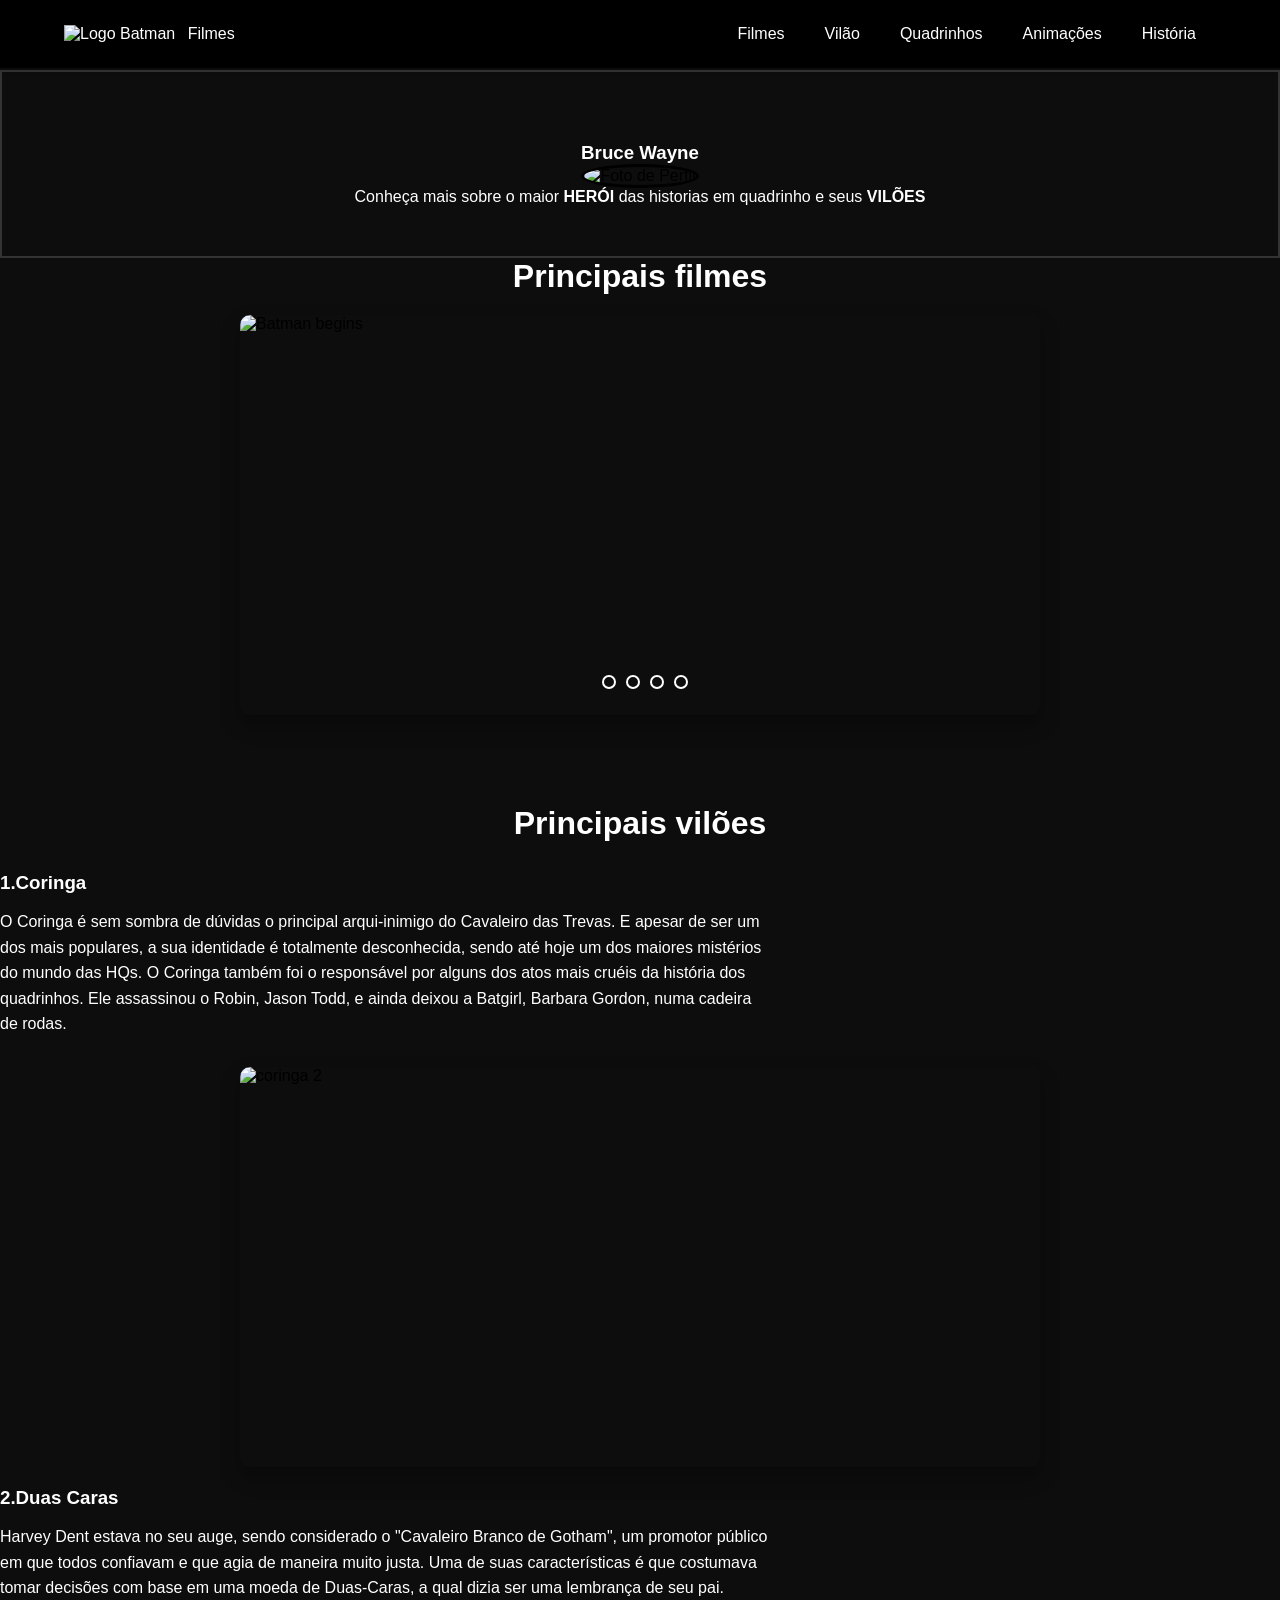
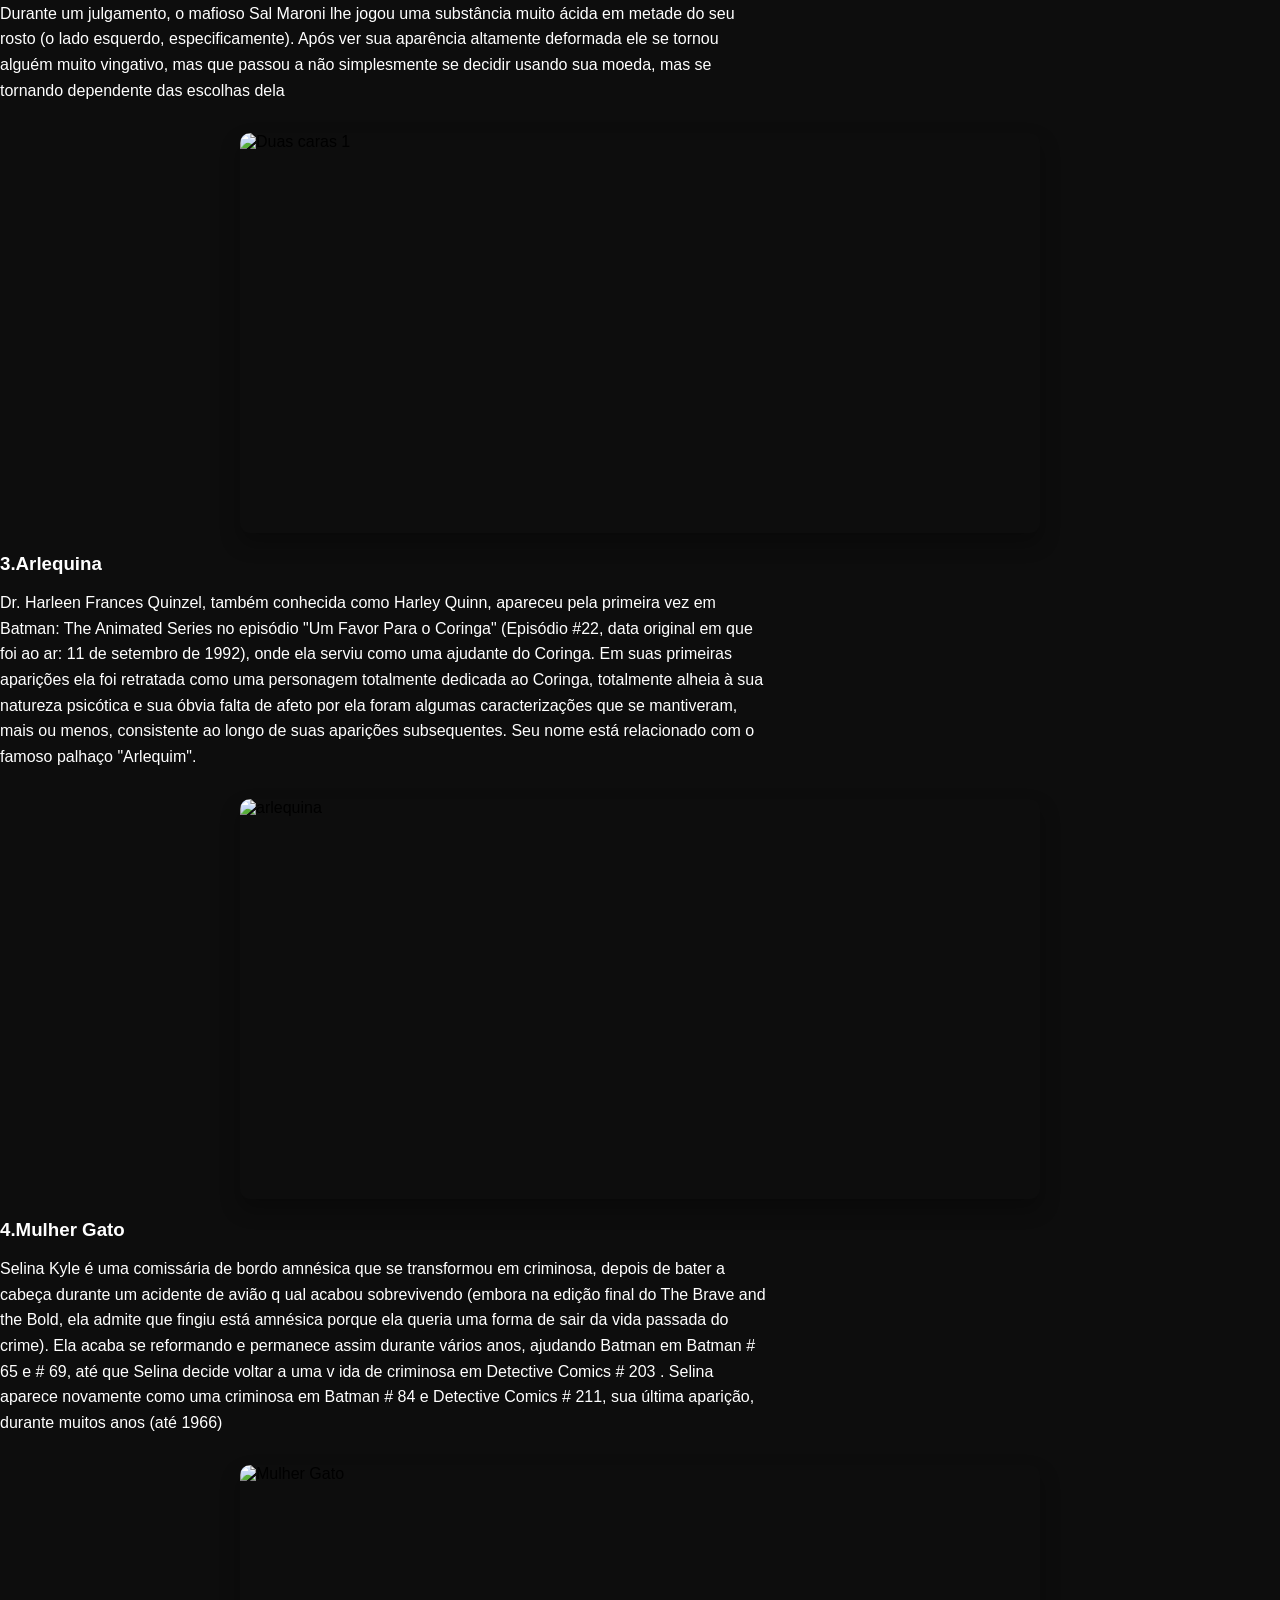
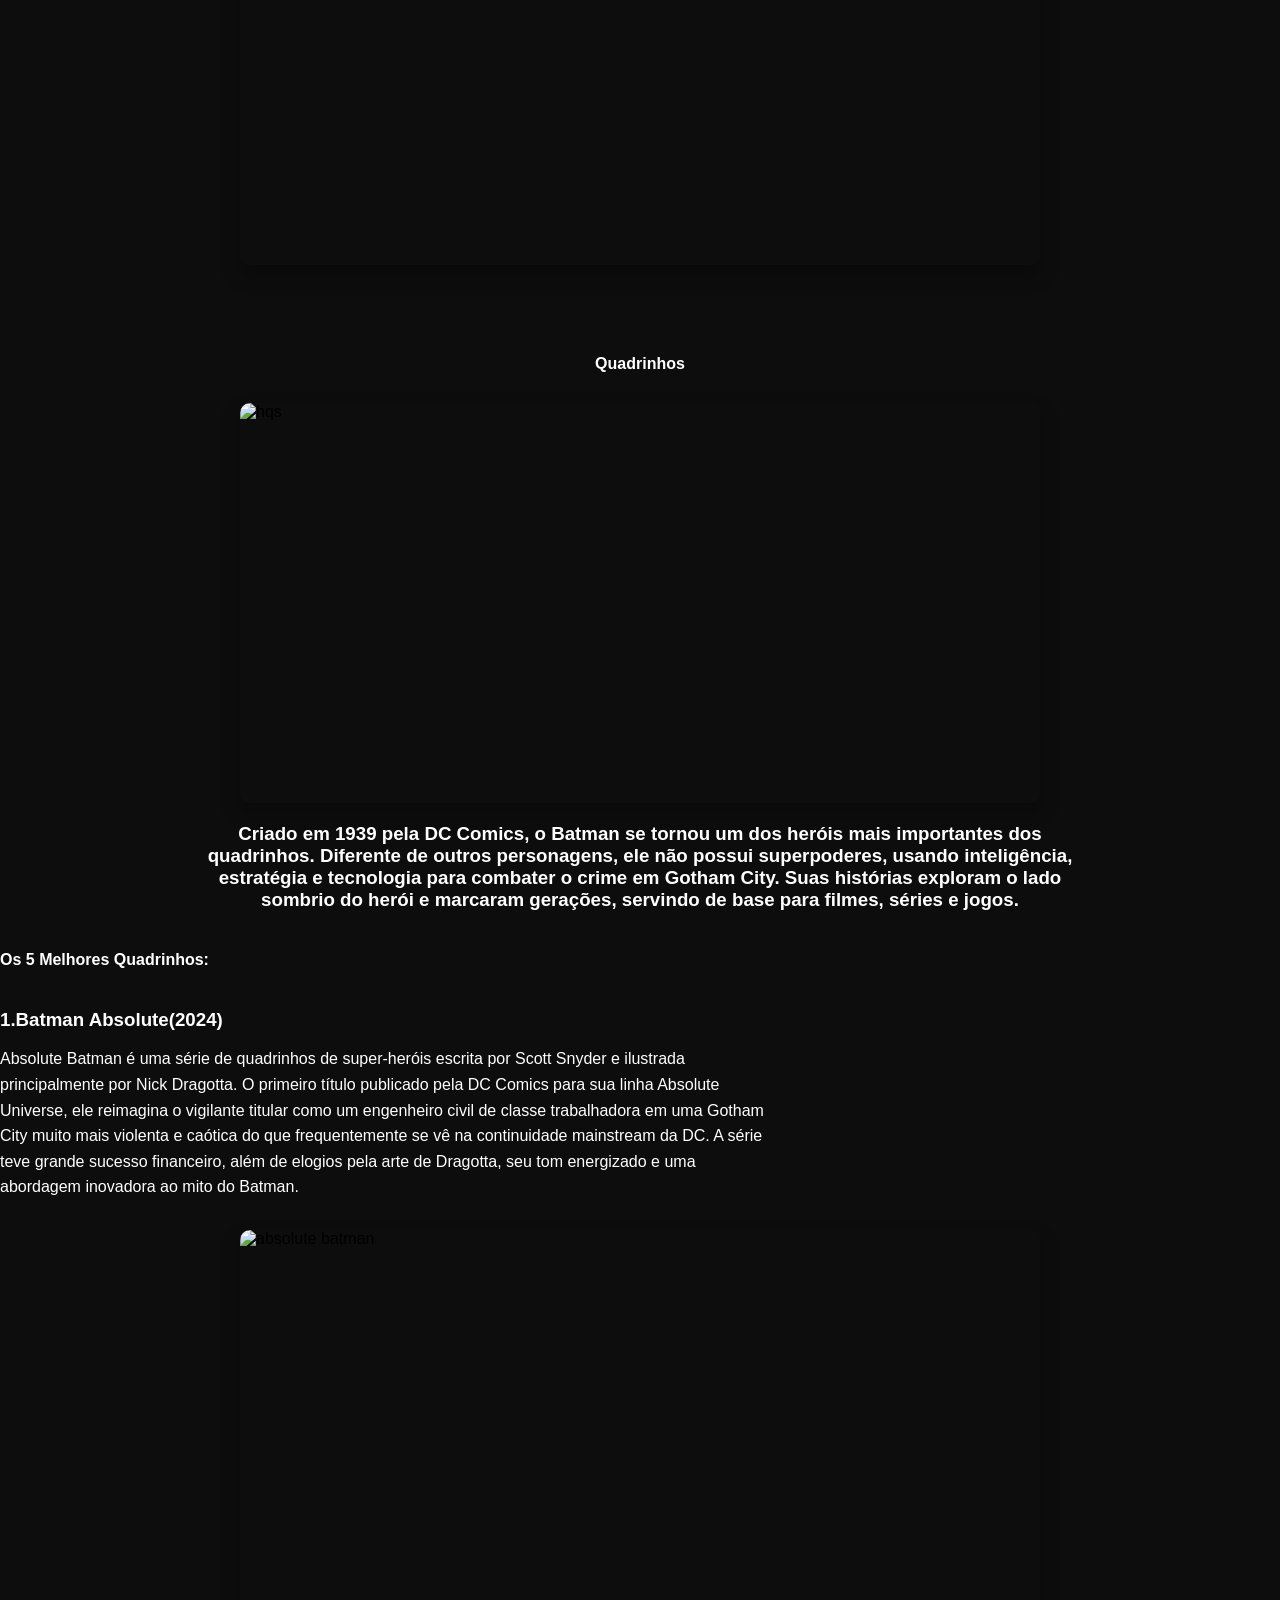
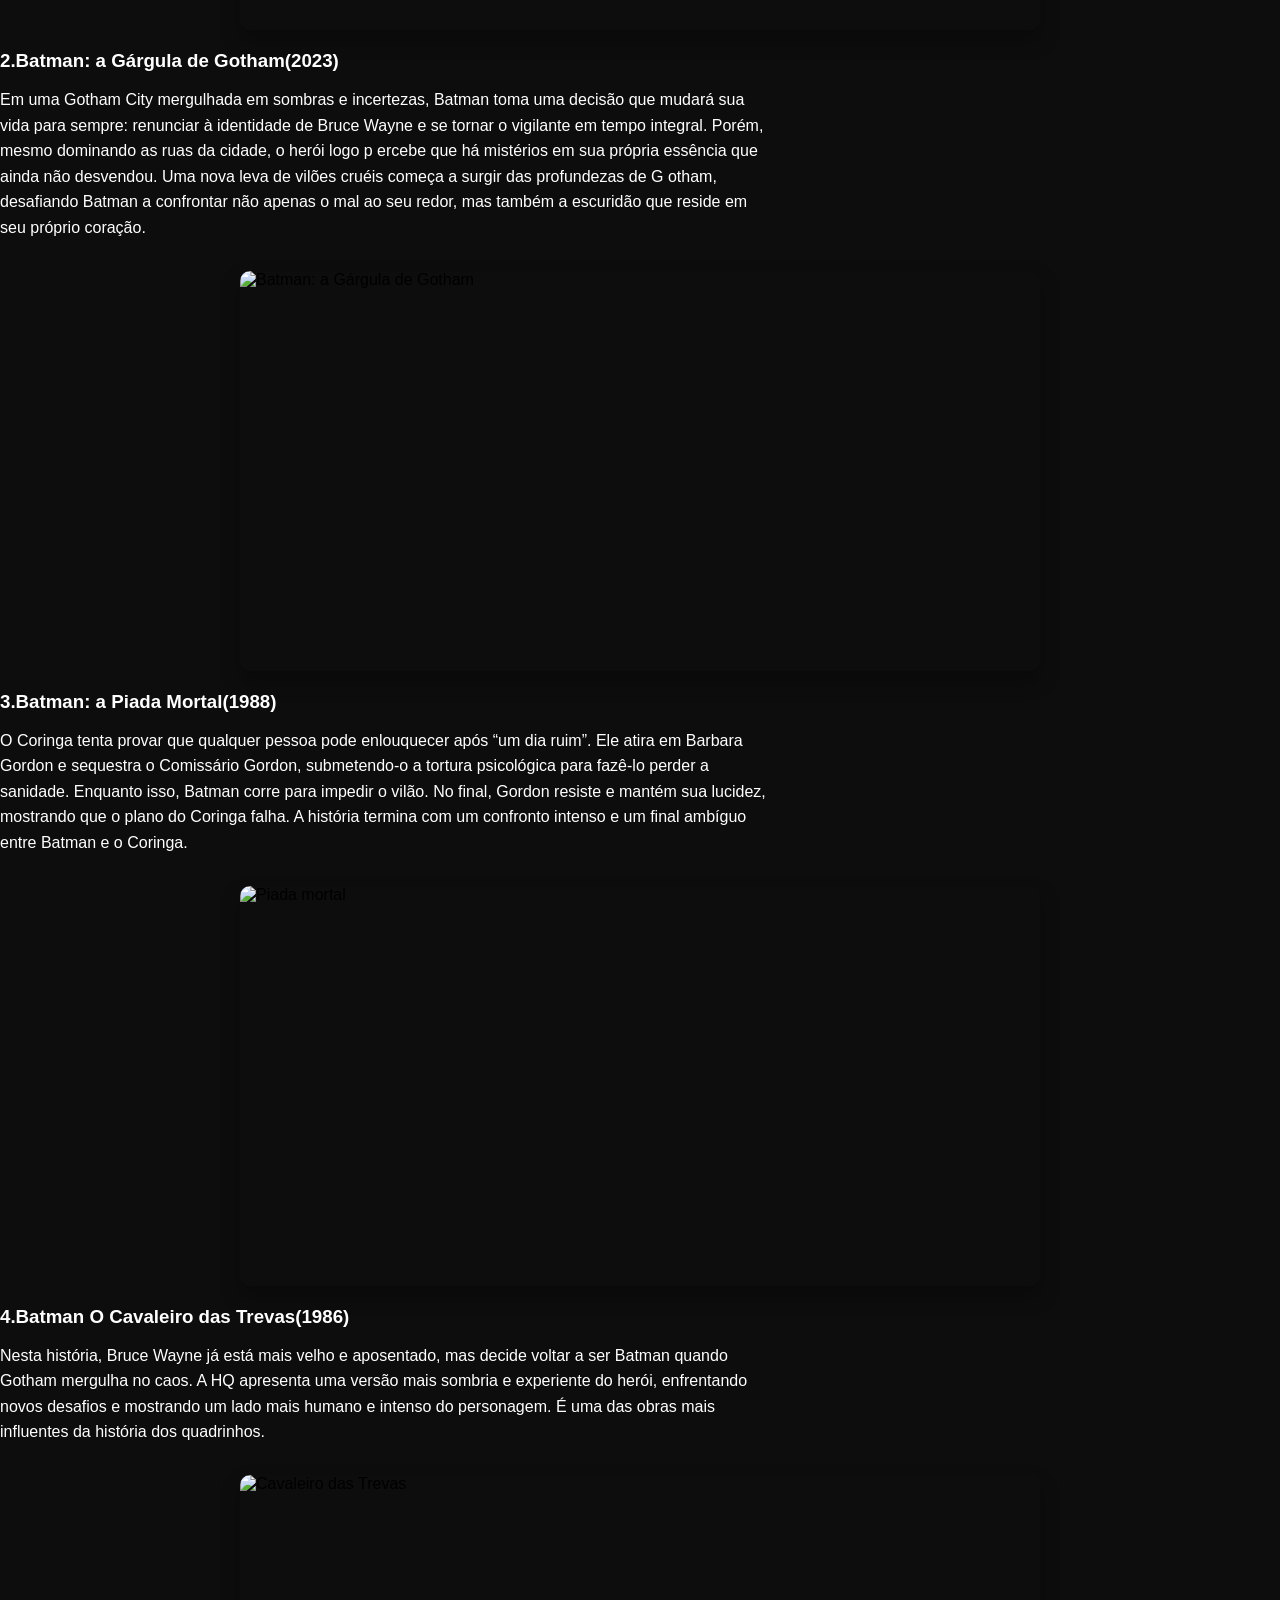
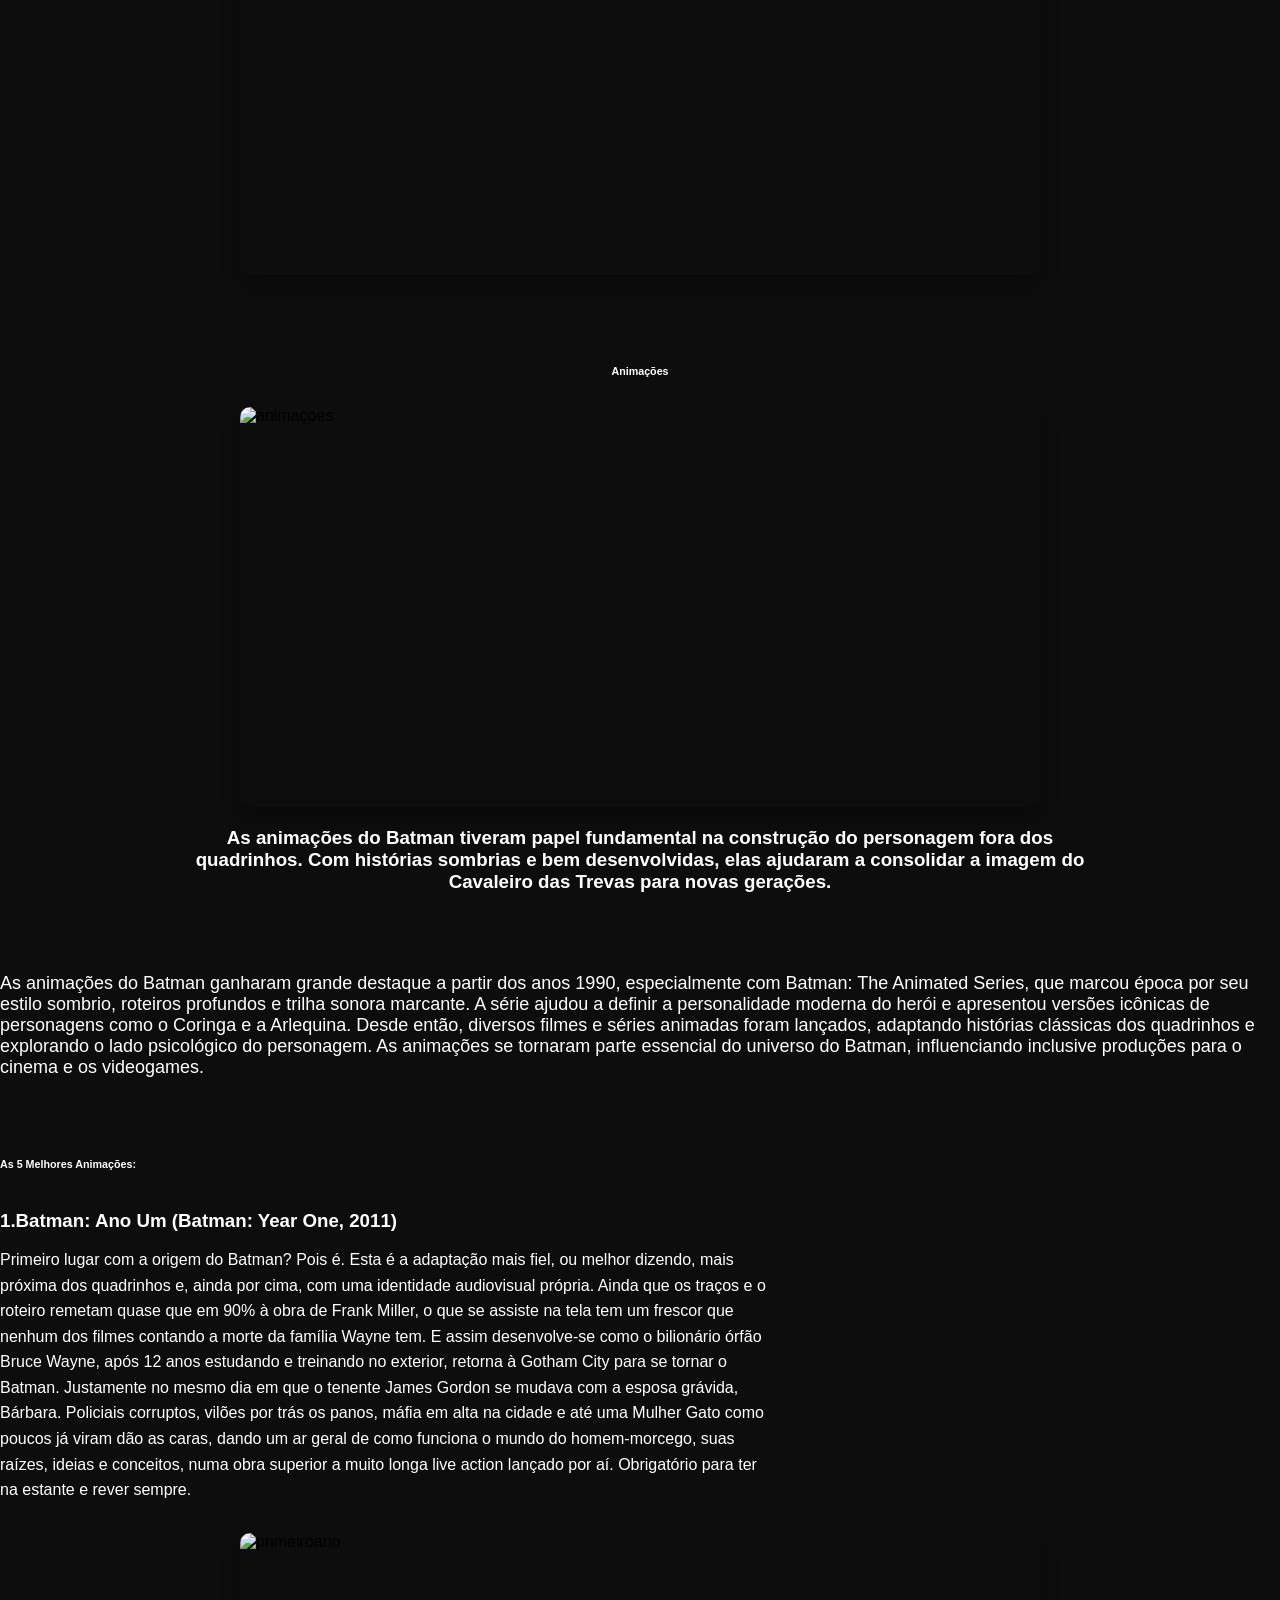
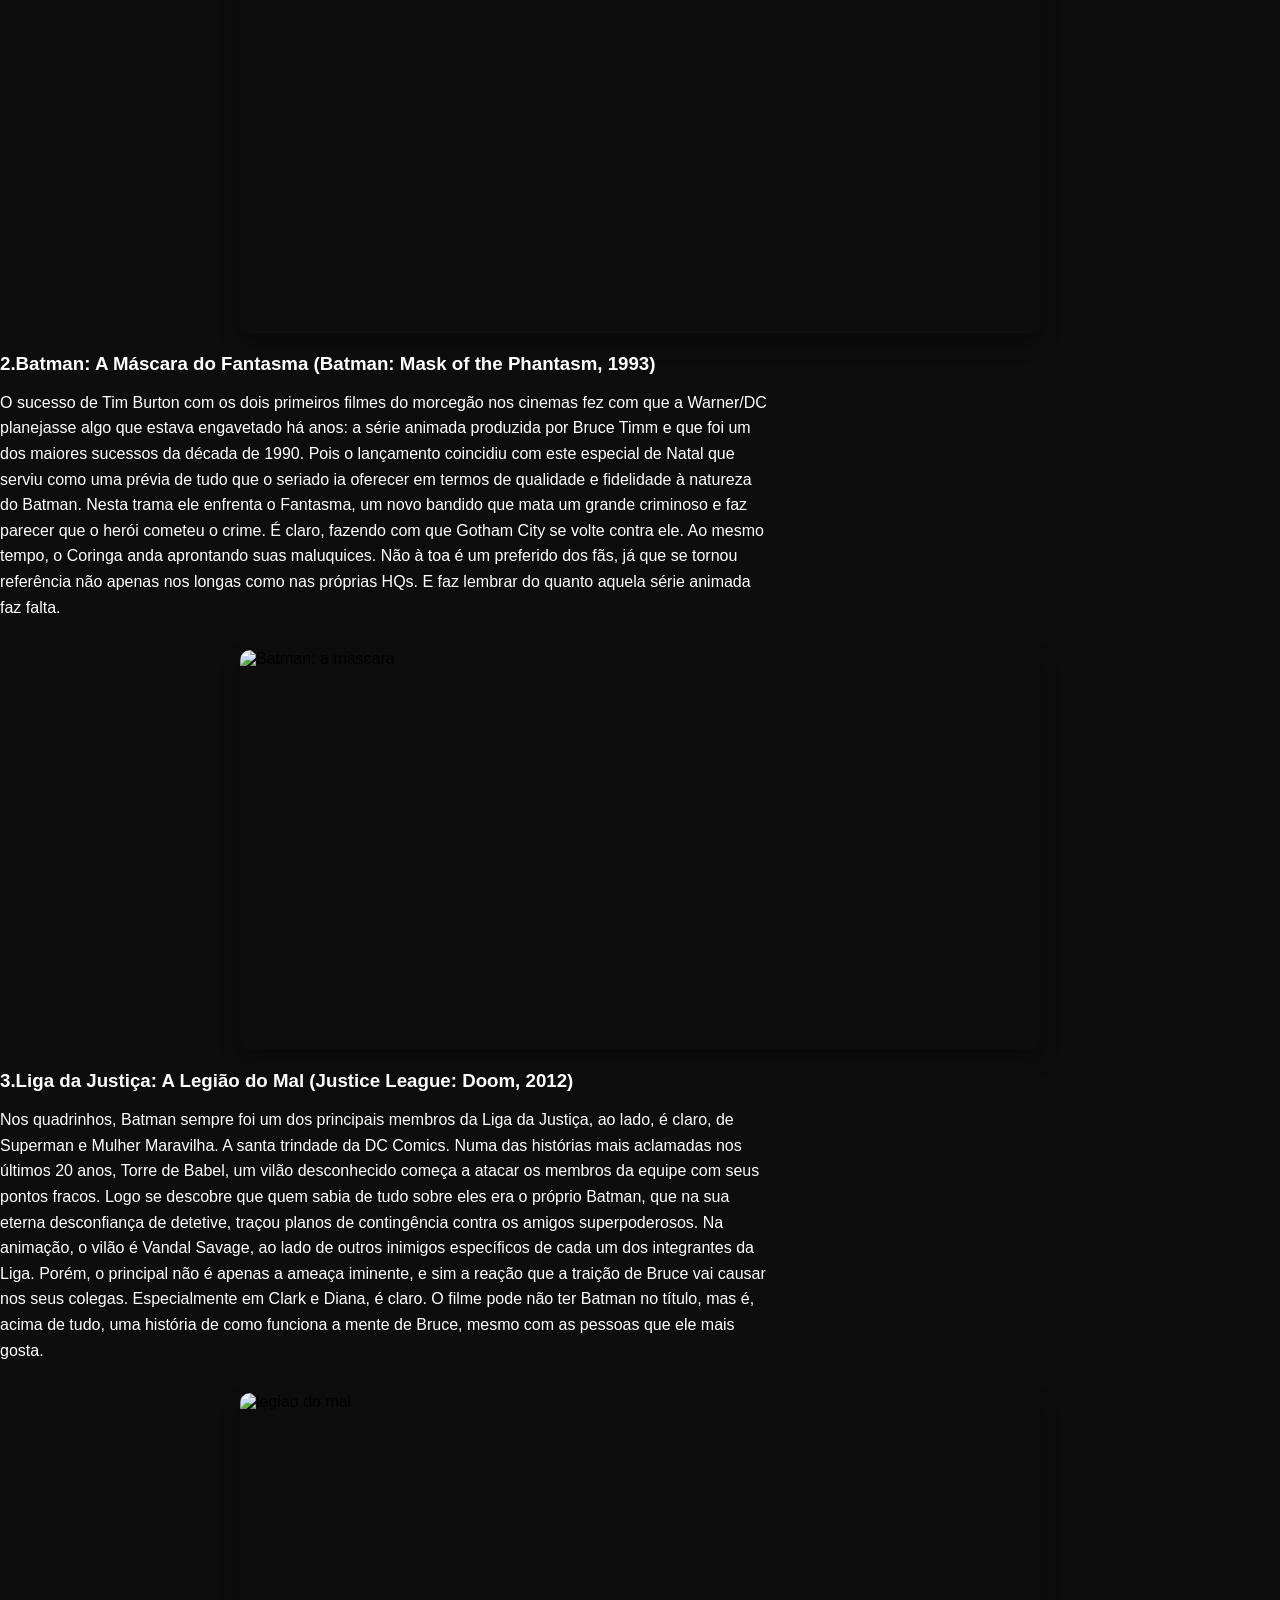
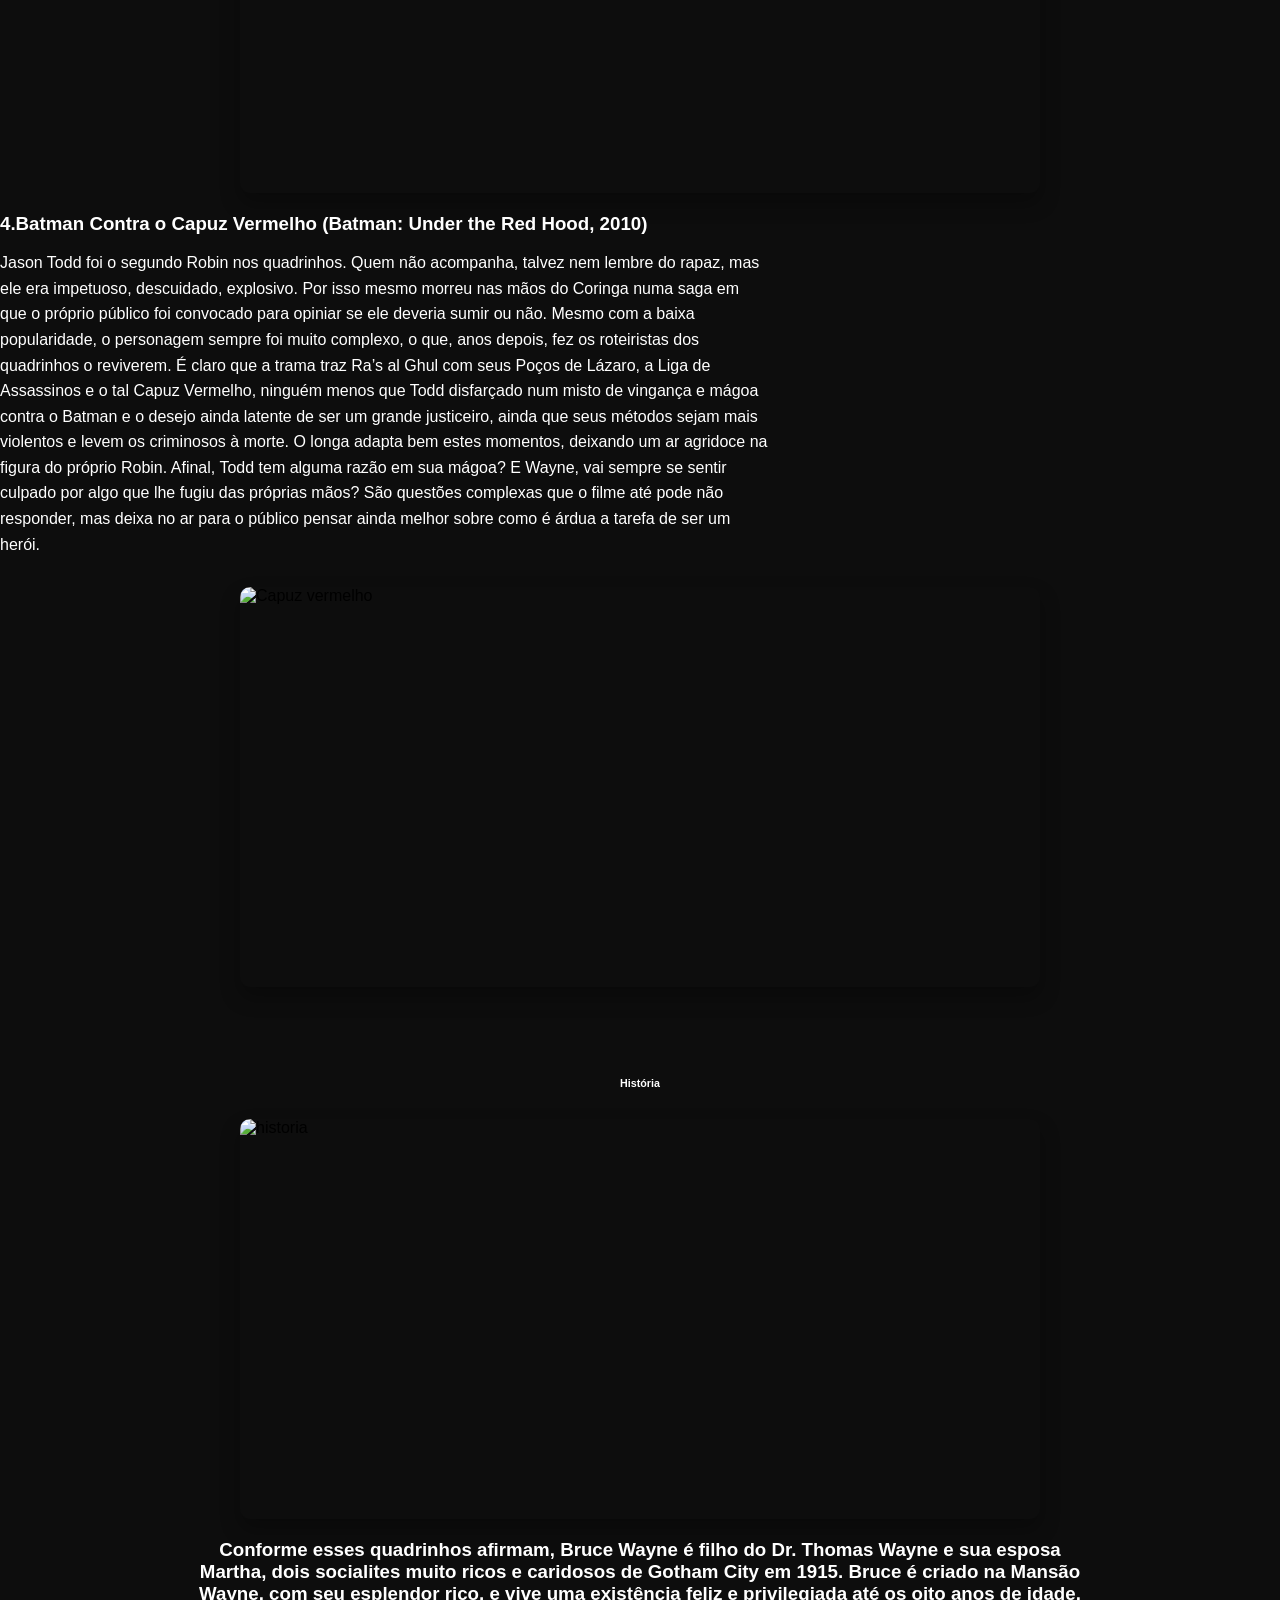
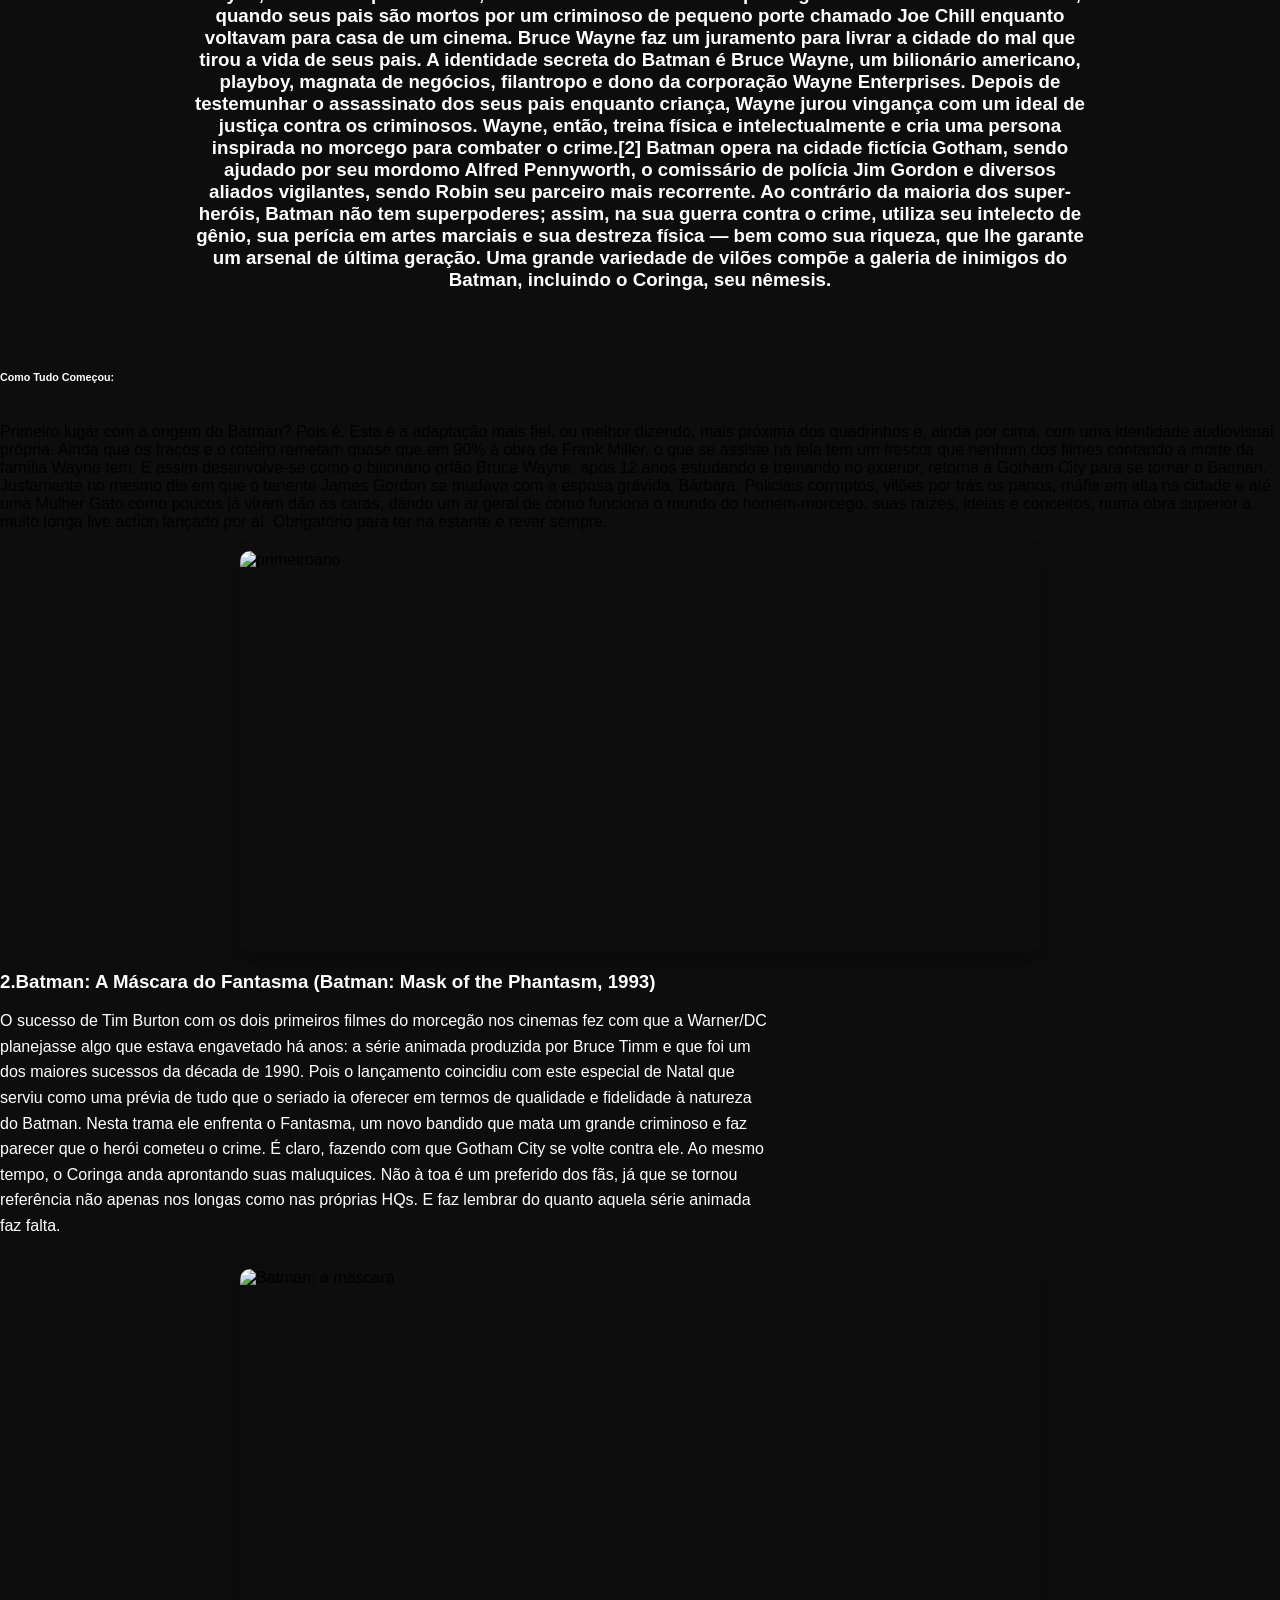
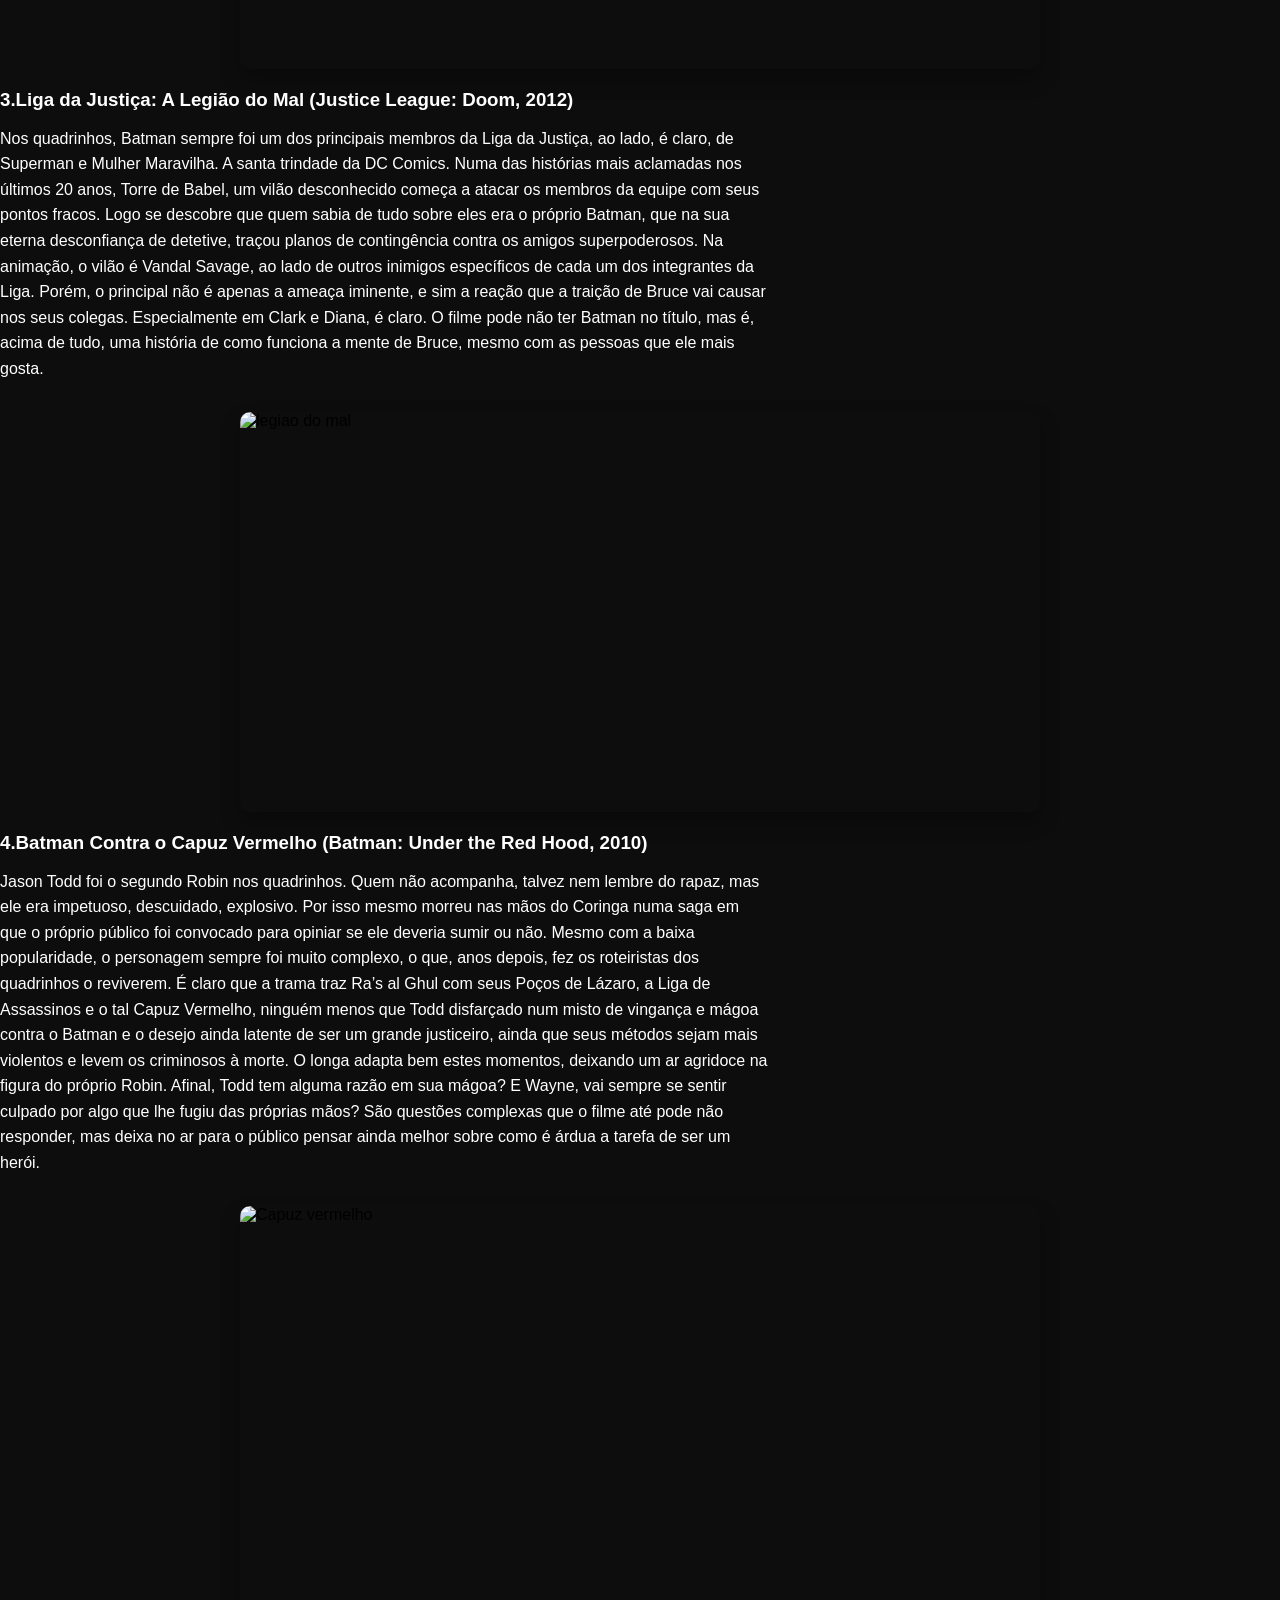
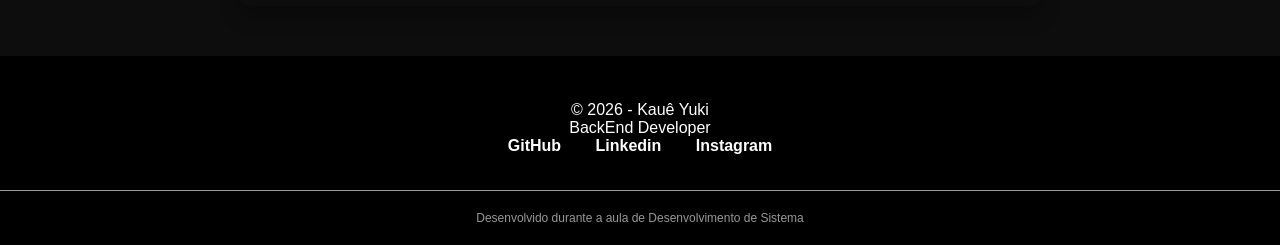
==== index.html @ a78df785 "Atualizaçao dia 05/03" ====
<!DOCTYPE html>
<html lang="pt-br">

<head>
    <meta charset="UTF-8">
    <meta name="viewport" content="width=device-width, initial-scale=1.0">
    <link rel="stylesheet" href="styles.css">
    <title>Batman</title>
</head>

<body>

    <header class="navbar">
        <div class="logo"><img src="C:\Users\aluno\Downloads\img\toppng.com-batman-dark-logo-png-1514x707.png"alt="Logo Batman">
            Filmes
        </div>
        <nav>
            <ul>
                <li><a href="#index">Filmes</a></li>
                <li><a href="#viloes">Vilão</a></li>
                <li><a href="#quadrinhos">Quadrinhos</a></li>
                <li><a href="#animaçoes">Animações</a></li>
                <li><a href="#historia">História</a></li>
            </ul>
        </nav>
    </header>

            
            <!--PARAGRAFO DA AULA 2-->

            <section  id="index" style="text-align: center; border: 2px solid #333; padding: 20px; padding-top:70px;">
                <h3 style="color: white;">Bruce Wayne</h3>

                <img src="https://i.pinimg.com/736x/da/9e/8a/da9e8a7d1bdff9bfaf00b5508ab8172d.jpg" style="width: 150px; border-radius: 50%; border: 3px solid black;" alt="Foto de Perfil">
                <p style="color:white; font-family:Arial, Helvetica, sans-serif;margin-bottom:30px;">
                    Conheça mais sobre o maior <strong>HERÓI</strong> das historias em quadrinho e seus <strong>VILÕES</strong>
                </p>
            </section>
            <h1 style="text-align: center;color: white;">Principais filmes</h1>
            <section class="slider">
                <div class="slider-content">
                    <input type="radio" name="btn-radio" id="radio1" checked>
                    <input type="radio" name="btn-radio" id="radio2">
                    <input type="radio" name="btn-radio" id="radio3">
                    <input type="radio" name="btn-radio" id="radio4">
                    <div class="slider-box first">
                        <img src="C:\Users\aluno\Downloads\img\begins.webp" alt="Batman begins">
                    </div>
                    <div class="slider-box">
                        <img src="C:\Users\aluno\Downloads\img\cavaleiro.png" alt="Cavaleiro das trevas">
                    </div>
                    <div class="slider-box">
                        <img src="C:\Users\aluno\Downloads\img\batman vs superman.jpg" alt="batman vs superman">
                    </div>
                    <div class="slider-box">
                        <img src="C:\Users\aluno\Downloads\img\the batman.webp" alt="the batman">
                    </div>

                    <div class="nav-auto">
                        <div class="auto-btn1"></div>
                        <div class="auto-btn2"></div>
                        <div class="auto-btn3"></div>
                        <div class="auto-btn4"></div>
                    </div>
                </div>
                <div class="nav-manual">
                    <label for="radio1" class="manual-btn"></label>
                    <label for="radio2" class="manual-btn"></label>
                    <label for="radio3" class="manual-btn"></label>
                    <label for="radio4" class="manual-btn"></label>
                </div>
            </section>
            <section class="viloesc" id="viloes"></section>
                        <h1 style="text-align: center;color: white;margin-bottom:30px">Principais vilões</h1>
            <h3 class="titulo-v1">1.Coringa</h3>
            <p class="vilao1">O Coringa é sem sombra de dúvidas o principal arqui-inimigo do Cavaleiro das Trevas. E apesar de ser um dos mais populares, a sua identidade é totalmente desconhecida, sendo até hoje um dos maiores mistérios do mundo das HQs.

O Coringa também foi o responsável por alguns dos atos mais cruéis da história dos quadrinhos. Ele assassinou o Robin, Jason Todd, e ainda deixou a Batgirl, Barbara Gordon, numa cadeira de rodas.</p>
            <section class="slider">
                <div class="slider-content">
                    <div class="slider-box first">
                        <img src="C:\Users\aluno\Downloads\img\coringa.jpeg" alt="coringa 2">
                   </div>
            </section>
            <section>
                    <h3 class="titulo-v2">2.Duas Caras</h3>
                    <p class="vilao2">Harvey Dent estava no seu auge, sendo considerado o "Cavaleiro Branco de Gotham", um promotor público em 
                        que todos confiavam e que agia de maneira muito justa. Uma de suas características é que costumava tomar decisões 
                        com base em uma moeda de Duas-Caras, a qual dizia ser uma lembrança de seu pai. Durante um julgamento, o mafioso Sal Maroni lhe jogou uma substância 
                        muito ácida em metade do seu rosto (o lado esquerdo, especificamente). Após ver sua aparência altamente deformada ele se tornou alguém muito vingativo,
                         mas que passou a não simplesmente se decidir usando sua moeda, mas se tornando dependente das escolhas dela</p>
                          <section class="slider">
                <div class="slider-content">
                    <div class="slider-box first">
                        <img src="C:\Users\aluno\Downloads\img\Duas caras.avif" alt="Duas caras 1">
                    </div>
            </section>

            <section>
                <h3 class="titulo-v3">3.Arlequina</h3>
                <p class="vilao3">Dr. Harleen Frances Quinzel, também conhecida como Harley Quinn, apareceu pela primeira vez em Batman: The Animated 
                    Series no episódio "Um Favor Para o Coringa" (Episódio #22, data original em que foi ao ar: 11 de setembro de 1992), onde ela serviu
                     como uma ajudante do Coringa. Em suas primeiras aparições ela foi retratada como uma personagem totalmente dedicada ao Coringa, totalmente alheia
                     à sua natureza psicótica e sua óbvia falta de afeto por ela foram algumas caracterizações que se mantiveram, mais ou menos, consistente ao longo de suas 
                     aparições subsequentes. Seu nome está relacionado com o famoso palhaço "Arlequim".</p>
                <section class="slider">
                <div class="slider-content">
                    <div class="slider-box first">
                        <img src="C:\Users\aluno\Downloads\img\arlequina.jpg" alt="arlequina">
                        </div>
            </section>

            <section>
                <h3 class="titulo-v4">4.Mulher Gato</h3>
                <p class="vilao4">Selina Kyle é uma comissária de bordo amnésica que se transformou em criminosa, depois de bater a cabeça durante um acidente de avião q
                    ual acabou sobrevivendo (embora na edição final do The Brave and the Bold, ela admite que fingiu está amnésica porque ela queria uma forma de sair da vida
                     passada do crime). Ela acaba se reformando e permanece assim durante vários anos, ajudando Batman em Batman # 65 e # 69, até que Selina decide voltar a uma v
                     ida de criminosa em Detective Comics # 203 . Selina aparece novamente como uma criminosa em Batman # 84 e Detective Comics 
                     # 211, sua última aparição, durante muitos anos (até 1966)</p>
                     <section class="slider">
                <div class="slider-content">
                    <div class="slider-box first">
                        <img src="C:\Users\aluno\Downloads\img\mulher gato.jpg" alt="Mulher Gato">
                        </div>

            </section>
            <section class="quadrinhos" id="quadrinhos"></section>
            <h1 style="text-align: center;color: white;margin-bottom: 30px;">Quadrinhos</h1>
            <section class="slider">
                <div class="slider-content">
                    <div class="slider-box first">
                        <img src="C:\Users\aluno\Downloads\img\baixados (5).jpg" alt="hqs">
                   </div>
            </section>

            <div style="width: 70%; margin: 0 auto;margin-bottom: 40px;">
            <h3 style="text-align: center;color: white;">Criado em 1939 pela DC Comics, o Batman se tornou um dos heróis mais importantes dos quadrinhos. 
                Diferente de outros personagens, ele não possui superpoderes, usando inteligência, estratégia e tecnologia para combater o crime em Gotham City.
Suas histórias exploram o lado sombrio do herói e marcaram gerações, servindo de base para filmes, séries e jogos.</h3>
                </div>
            <h1 style="color: white;margin-bottom: 40px;">Os 5 Melhores Quadrinhos:</h1>
            <h3 class="quadrinhos1">1.Batman Absolute(2024)</h3>
            <p class="textoq1">Absolute Batman é uma série de quadrinhos de super-heróis escrita por Scott Snyder e
                 ilustrada principalmente por Nick Dragotta. O primeiro título publicado pela DC Comics para sua linha Absolute Universe, ele reimagina o vigilante titular como um engenheiro civil de classe trabalhadora em uma Gotham City muito mais violenta e caótica do que frequentemente se vê na continuidade mainstream da DC.
    A série teve grande sucesso financeiro, além de elogios pela arte de Dragotta, seu tom energizado e uma
    abordagem inovadora ao mito do Batman.</p>
            <section class="slider">
                <div class="slider-content">
                    <div class="slider-box first">
                        <img src="C:\Users\aluno\Downloads\img\absolute batman.webp" alt="absolute batman">
                   </div>
            </section>
            <section>
                    <h3 class="quadrinhos2">2.Batman: a Gárgula de Gotham(2023)</h3>
                    <p class="textoq2">Em uma Gotham City mergulhada em sombras e incertezas, Batman toma uma decisão que mudará sua vida para sempre: renunciar
                         à identidade de Bruce Wayne e se tornar o vigilante em tempo integral. Porém, mesmo dominando as ruas da cidade, o herói logo p
                         ercebe que há mistérios em sua própria essência que ainda não desvendou. Uma nova leva de vilões cruéis começa a surgir das profundezas de G
                         otham, desafiando Batman a confrontar não apenas o mal ao seu redor, mas também a escuridão que reside em seu próprio coração.</p>
                          <section class="slider">
                <div class="slider-content">
                    <div class="slider-box first">
                        <img src="C:\Users\aluno\Downloads\img\Batman-Gargula-de-Gotham-2023-A-Geleia.jpg" alt="Batman: a Gárgula de Gotham">
                    </div>
            </section>

            <section>
                <h3 class="quadrinhos3">3.Batman: a Piada Mortal(1988)</h3>
                <p class="textoq3">O Coringa tenta provar que qualquer pessoa pode enlouquecer após “um dia ruim”. Ele atira em Barbara Gordon e 
                    sequestra o Comissário Gordon, submetendo-o a tortura psicológica para fazê-lo perder a sanidade.
                    Enquanto isso, Batman corre para impedir o vilão. No final, Gordon resiste e mantém sua lucidez, mostrando 
                    que o plano do Coringa falha. A história termina com um confronto intenso e um final ambíguo entre Batman e o Coringa.</p>
                <section class="slider">
                <div class="slider-content">
                    <div class="slider-box first">
                        <img src="C:\Users\aluno\Downloads\img\piada mortal.jpg" alt="Piada mortal">
                        </div>
            </section>

            <section>
                <h3 class="quadrinhos4">4.Batman O Cavaleiro das Trevas(1986)</h3>
                <p class="textoq4">Nesta história, Bruce Wayne já está mais velho e aposentado, mas decide voltar a ser Batman quando Gotham mergulha no caos.
                     A HQ apresenta uma versão mais sombria e experiente do herói, enfrentando novos desafios e mostrando um lado mais humano e 
                     intenso do personagem. É uma das obras mais influentes da história dos quadrinhos.</p>
                     <section class="slider">
                <div class="slider-content">
                    <div class="slider-box first">
                        <img src="C:\Users\aluno\Downloads\img\Cavaleiro das trevas hq.jpg" alt="Cavaleiro das Trevas">
                        </div>

            </section>
            <section  class="animaçao" id="animaçoes"></section>
             <h1 style="text-align: center;color: white;margin-bottom: 30px;">Animações</h1>
            <section class="slider">
                <div class="slider-content">
                    <div class="slider-box first">
                        <img src="C:\Users\aluno\Downloads\img\the-batman-batman-beyond-batman-animated.avif" alt="animaçoes">
                   </div>
            </section>

            <div style="width: 70%; margin: 0 auto;margin-bottom: 80px;">
            <h3 style="text-align: center;color: white;">As animações do Batman tiveram papel fundamental na construção do personagem fora dos quadrinhos.
                 Com histórias sombrias e bem desenvolvidas, elas ajudaram a consolidar a imagem do Cavaleiro das Trevas para novas gerações.</h3>
                </div>
                <section>
                <p style="text-align: start; color:white;margin-bottom:80px;font-size: 18px;">As animações do Batman ganharam grande destaque a partir dos anos 1990, especialmente 
                    com Batman: The Animated Series, que marcou época por seu estilo sombrio, roteiros profundos e trilha sonora marcante. A série ajudou a definir a personalidade moderna do herói e apresentou versões icônicas de personagens como o Coringa e a Arlequina.
Desde então, diversos filmes e séries animadas foram lançados, adaptando histórias clássicas dos quadrinhos e explorando o lado psicológico do 
personagem. As animações se tornaram parte essencial do universo do Batman, influenciando inclusive produções para o cinema e os videogames. </p>

                </section>
            <h1 style="color: white;margin-bottom: 40px;">As 5 Melhores Animações:</h1>
            <h3 class="anima1">1.Batman: Ano Um (Batman: Year One, 2011)</h3>
            <p class="textoa1">Primeiro lugar com a origem do Batman? Pois é. Esta é a adaptação mais fiel, ou melhor dizendo, mais 
                próxima dos quadrinhos e, ainda por cima, com uma identidade audiovisual própria. Ainda que os traços e o roteiro 
                remetam quase que em 90% à obra de Frank Miller, o que se assiste na tela tem um frescor que nenhum dos filmes contando a morte 
                da família Wayne tem. E assim desenvolve-se como o bilionário órfão Bruce Wayne, após 12 anos estudando e treinando no exterior, retorna à Gotham City 
                para se tornar o Batman. Justamente no mesmo dia em que o tenente James Gordon se mudava com a esposa grávida, Bárbara. Policiais corruptos, vilões por trás 
                os panos, máfia em alta na cidade e até uma Mulher Gato como poucos já viram dão as caras, dando um ar geral de como funciona o mundo do homem-morcego, suas 
                raízes, ideias e conceitos, numa obra superior a muito longa live action lançado por aí. Obrigatório para ter na estante e rever sempre.</p>
            <section class="slider">
                <div class="slider-content">
                    <div class="slider-box first">
                        <img src="C:\Users\aluno\Downloads\img\Batman-Year-One.avif" alt="primeiroano">
                   </div>
            </section>
            <section>
                    <h3 class="anima2">2.Batman: A Máscara do Fantasma (Batman: Mask of the Phantasm, 1993)</h3>
                    <p class="textoa2">O sucesso de Tim Burton com os dois primeiros filmes do morcegão nos cinemas fez com que a Warner/DC planejasse 
                        algo que estava engavetado há anos: a série animada produzida por Bruce Timm e que foi um dos maiores sucessos da década de 1990. 
                        Pois o lançamento coincidiu com este especial de Natal que serviu como uma prévia de tudo que o seriado ia oferecer em termos de 
                        qualidade e fidelidade à natureza do Batman. Nesta trama ele enfrenta o Fantasma, um novo bandido que mata um grande criminoso e faz 
                        parecer que o herói cometeu o crime. É claro, fazendo com que Gotham City se volte contra ele. Ao mesmo tempo, o Coringa anda aprontando suas 
                        maluquices. Não à toa é um preferido dos fãs, já que se tornou referência não apenas nos longas como nas próprias HQs. E faz lembrar do quanto 
                        aquela série animada faz falta.</p>
                          <section class="slider">
                <div class="slider-content">
                    <div class="slider-box first">
                        <img src="C:\Users\aluno\Downloads\img\Batman-in-Mask-of-the-Phantasm.avif" alt="Batman: a mascara">
                    </div>
            </section>

            <section>
                <h3 class="anima3">3.Liga da Justiça: A Legião do Mal (Justice League: Doom, 2012)</h3>
                <p class="textoa3">Nos quadrinhos, Batman sempre foi um dos principais membros da Liga da Justiça, ao lado, é claro, de Superman e Mulher 
                    Maravilha. A santa trindade da DC Comics. Numa das histórias mais aclamadas nos últimos 20 anos, Torre de Babel, um vilão desconhecido começa a 
                    atacar os membros da equipe com seus pontos fracos. Logo se descobre que quem sabia de tudo sobre eles era o próprio Batman, que na sua eterna 
                    desconfiança de detetive, traçou planos de contingência contra os amigos superpoderosos. Na animação, o vilão é Vandal Savage, ao lado de outros 
                    inimigos específicos de cada um dos integrantes da Liga. Porém, o principal não é apenas a ameaça iminente, e sim a reação que a traição de Bruce 
                    vai causar nos seus colegas. Especialmente em Clark e Diana, é claro. O filme pode não ter Batman no título, mas é, acima de tudo, uma história de como 
                    funciona a mente de Bruce, mesmo com as pessoas que ele mais gosta.</p>
                <section class="slider">
                <div class="slider-content">
                    <div class="slider-box first">
                        <img src="C:\Users\aluno\Downloads\img\ef840eaece426655d21acc3fc01419a24edf849c.avif" alt="legiao do mal">
                        </div>
            </section>

            <section>
                <h3 class="anima4">4.Batman Contra o Capuz Vermelho (Batman: Under the Red Hood, 2010)</h3>
                <p class="textoa4">Jason Todd foi o segundo Robin nos quadrinhos. Quem não acompanha, talvez nem lembre do rapaz, mas ele era impetuoso, 
                    descuidado, explosivo. Por isso mesmo morreu nas mãos do Coringa numa saga em que o próprio público foi convocado para opiniar se ele deveria 
                    sumir ou não. Mesmo com a baixa popularidade, o personagem sempre foi muito complexo, o que, anos depois, fez os roteiristas dos quadrinhos o reviverem.
                     É claro que a trama traz Ra’s al Ghul com seus Poços de Lázaro, a Liga de Assassinos e o tal Capuz Vermelho, ninguém menos que Todd disfarçado num misto 
                     de vingança e mágoa contra o Batman e o desejo ainda latente de ser um grande justiceiro, ainda que seus métodos sejam mais violentos e levem os criminosos
                      à morte. O longa adapta bem estes momentos, deixando um ar agridoce na figura do próprio Robin. Afinal, Todd tem alguma razão em sua mágoa? E Wayne, vai 
                      sempre se sentir culpado por algo que lhe fugiu das próprias mãos? São questões complexas que o filme até pode não responder, mas deixa no ar para o 
                      público pensar ainda melhor sobre como é árdua a tarefa de ser um herói.</p>
                     <section class="slider">
                <div class="slider-content">
                    <div class="slider-box first">
                        <img src="C:\Users\aluno\Downloads\img\1200x675.jpg" alt="Capuz vermelho">
                        </div>

            </section>
            <section class="historia" id="historia"></section>
                <h1 style="text-align: center;color: white;margin-bottom: 30px;">História</h1>
            <section class="slider">
                <div class="slider-content">
                    <div class="slider-box first">
                        <img src="C:\Users\aluno\Downloads\img\batman-a-evolucao-do-heroi-nos-quadrinhos-ao-longo-dos-anos-1024x580.jpg" alt="historia">
                   </div>
            </section>

            <div style="width: 70%; margin: 0 auto;margin-bottom: 80px;">
            <h3 style="text-align: center;color: white;">Conforme esses quadrinhos afirmam, Bruce Wayne é filho do Dr. Thomas Wayne e sua esposa Martha, dois socialites muito ricos e caridosos de Gotham City em 1915. Bruce é criado na Mansão Wayne, com seu esplendor rico, e vive uma existência feliz e privilegiada até os oito anos de idade, quando seus pais são mortos por um criminoso de pequeno porte chamado Joe Chill enquanto voltavam para casa de um cinema. Bruce Wayne faz um juramento para livrar a cidade do mal que tirou a vida de seus pais. A identidade secreta do Batman é Bruce Wayne, um bilionário americano, playboy, magnata de negócios, filantropo e dono da corporação Wayne Enterprises. Depois de testemunhar o assassinato dos seus pais enquanto criança, Wayne jurou vingança com um ideal de justiça contra os criminosos. Wayne, então, treina física e intelectualmente e cria uma persona inspirada no morcego para combater o crime.[2] Batman opera na cidade fictícia Gotham, sendo ajudado por seu mordomo Alfred Pennyworth, o comissário de polícia Jim Gordon e diversos aliados vigilantes, sendo Robin seu parceiro mais recorrente. Ao contrário da maioria dos super-heróis, Batman não tem superpoderes; assim, na sua guerra contra o crime, utiliza seu intelecto de gênio, sua perícia em artes marciais e sua destreza física — bem como sua riqueza, que lhe garante um arsenal de última geração. Uma grande variedade de vilões compõe a galeria de inimigos do Batman, incluindo o Coringa, seu nêmesis.</h3>
                </div>
            <h1 style="color: white;margin-bottom: 40px;">Como Tudo Começou:</h1>
            <h3 class="historia1"></h3>
            <p class="textoh1">Primeiro lugar com a origem do Batman? Pois é. Esta é a adaptação mais fiel, ou melhor dizendo, mais 
                próxima dos quadrinhos e, ainda por cima, com uma identidade audiovisual própria. Ainda que os traços e o roteiro 
                remetam quase que em 90% à obra de Frank Miller, o que se assiste na tela tem um frescor que nenhum dos filmes contando a morte 
                da família Wayne tem. E assim desenvolve-se como o bilionário órfão Bruce Wayne, após 12 anos estudando e treinando no exterior, retorna à Gotham City 
                para se tornar o Batman. Justamente no mesmo dia em que o tenente James Gordon se mudava com a esposa grávida, Bárbara. Policiais corruptos, vilões por trás 
                os panos, máfia em alta na cidade e até uma Mulher Gato como poucos já viram dão as caras, dando um ar geral de como funciona o mundo do homem-morcego, suas 
                raízes, ideias e conceitos, numa obra superior a muito longa live action lançado por aí. Obrigatório para ter na estante e rever sempre.</p>
            <section class="slider">
                <div class="slider-content">
                    <div class="slider-box first">
                        <img src="C:\Users\aluno\Downloads\img\2.jpg"    alt="primeiroano">
                   </div>
            </section>
            <section>
                    <h3 class="anima2">2.Batman: A Máscara do Fantasma (Batman: Mask of the Phantasm, 1993)</h3>
                    <p class="textoa2">O sucesso de Tim Burton com os dois primeiros filmes do morcegão nos cinemas fez com que a Warner/DC planejasse 
                        algo que estava engavetado há anos: a série animada produzida por Bruce Timm e que foi um dos maiores sucessos da década de 1990. 
                        Pois o lançamento coincidiu com este especial de Natal que serviu como uma prévia de tudo que o seriado ia oferecer em termos de 
                        qualidade e fidelidade à natureza do Batman. Nesta trama ele enfrenta o Fantasma, um novo bandido que mata um grande criminoso e faz 
                        parecer que o herói cometeu o crime. É claro, fazendo com que Gotham City se volte contra ele. Ao mesmo tempo, o Coringa anda aprontando suas 
                        maluquices. Não à toa é um preferido dos fãs, já que se tornou referência não apenas nos longas como nas próprias HQs. E faz lembrar do quanto 
                        aquela série animada faz falta.</p>
                          <section class="slider">
                <div class="slider-content">
                    <div class="slider-box first">
                        <img src="C:\Users\aluno\Downloads\img\Batman-in-Mask-of-the-Phantasm.avif" alt="Batman: a mascara">
                    </div>
            </section>

            <section>
                <h3 class="anima3">3.Liga da Justiça: A Legião do Mal (Justice League: Doom, 2012)</h3>
                <p class="textoa3">Nos quadrinhos, Batman sempre foi um dos principais membros da Liga da Justiça, ao lado, é claro, de Superman e Mulher 
                    Maravilha. A santa trindade da DC Comics. Numa das histórias mais aclamadas nos últimos 20 anos, Torre de Babel, um vilão desconhecido começa a 
                    atacar os membros da equipe com seus pontos fracos. Logo se descobre que quem sabia de tudo sobre eles era o próprio Batman, que na sua eterna 
                    desconfiança de detetive, traçou planos de contingência contra os amigos superpoderosos. Na animação, o vilão é Vandal Savage, ao lado de outros 
                    inimigos específicos de cada um dos integrantes da Liga. Porém, o principal não é apenas a ameaça iminente, e sim a reação que a traição de Bruce 
                    vai causar nos seus colegas. Especialmente em Clark e Diana, é claro. O filme pode não ter Batman no título, mas é, acima de tudo, uma história de como 
                    funciona a mente de Bruce, mesmo com as pessoas que ele mais gosta.</p>
                <section class="slider">
                <div class="slider-content">
                    <div class="slider-box first">
                        <img src="C:\Users\aluno\Downloads\img\ef840eaece426655d21acc3fc01419a24edf849c.avif" alt="legiao do mal">
                        </div>
            </section>

            <section>
                <h3 class="anima4">4.Batman Contra o Capuz Vermelho (Batman: Under the Red Hood, 2010)</h3>
                <p class="textoa4">Jason Todd foi o segundo Robin nos quadrinhos. Quem não acompanha, talvez nem lembre do rapaz, mas ele era impetuoso, 
                    descuidado, explosivo. Por isso mesmo morreu nas mãos do Coringa numa saga em que o próprio público foi convocado para opiniar se ele deveria 
                    sumir ou não. Mesmo com a baixa popularidade, o personagem sempre foi muito complexo, o que, anos depois, fez os roteiristas dos quadrinhos o reviverem.
                     É claro que a trama traz Ra’s al Ghul com seus Poços de Lázaro, a Liga de Assassinos e o tal Capuz Vermelho, ninguém menos que Todd disfarçado num misto 
                     de vingança e mágoa contra o Batman e o desejo ainda latente de ser um grande justiceiro, ainda que seus métodos sejam mais violentos e levem os criminosos
                      à morte. O longa adapta bem estes momentos, deixando um ar agridoce na figura do próprio Robin. Afinal, Todd tem alguma razão em sua mágoa? E Wayne, vai 
                      sempre se sentir culpado por algo que lhe fugiu das próprias mãos? São questões complexas que o filme até pode não responder, mas deixa no ar para o 
                      público pensar ainda melhor sobre como é árdua a tarefa de ser um herói.</p>
                     <section class="slider">
                <div class="slider-content">
                    <div class="slider-box first">
                        <img src="C:\Users\aluno\Downloads\img\1200x675.jpg" alt="Capuz vermelho">
                        </div>

            </section>
            <!-- RODAPÉ DA PAGINA-->
            <footer class="rodape-principal">
                <div class="container-rodape">

                    <div class="info-copyright">
                        <p>&copy; 2026 - Kauê Yuki</p> 
                        <p>BackEnd Developer</p>

                        <nav class="link-sociais">
                            <a href="https://github.com/KaueYuki">GitHub</a>
                            <a href="#">Linkedin</a>
                            <a href="https://www.instagram.com/kauekozima/">Instagram</a>
                        </nav>
                    </div>
                </div>

                <div class="rodape-inferior">
                    <p>Desenvolvido durante a aula de Desenvolvimento de Sistema</p>
                </div>
            </footer>

</body>
<script src="js.js"></script>
</html>
---- styles.css ----
* {
  margin: 0; /*Remover as margens padrão do navegador*/
  padding: 0; /*Remove os preenchimentos padrão do navegador*/
  box-sizing: border-box; /*Garante que bordas não aumentem o tamanho dos elementos*/
  font-family: Arial, Helvetica, sans-serif;
}

body {
  background-color: #0D0D0D;
  padding-top:70px
}
/* Estilizar a barra de navegação*/
.navbar {
  background: rgb(0, 0, 0);
  color: white;
  display: flex;
  justify-content: space-between;
  align-items: center;
  padding: 15px 5%;
  box-shadow: 0 2px 5px rgba(0, 0, 0, 0.1);
  position:fixed;
  top: 0;
  width: 100%;
}
.logo img {
   margin-bottom:start;
    width: 40px;   /* tamanho da imagem */
    height: auto;
    vertical-align: middle;
    margin-right: 8px;
}
.navbar ul {
  display: flex;
  list-style: none;
  margin: 0; /*remove as margens da lista*/
  padding: 0; /*remove o preenchimento interno */
}

.navbar ul li a {
  color: white;
  text-decoration: none;
  padding: 10px 20px;
  display: block;
  border-radius: 5px;
  transition: 0.4s;
}
.navbar ul li a:hover {
  background-color: white; /*adiciona um fundo branco*/
  color: #1F1F1F; /*adiciona uma cor diferente ao texto*/
  box-shadow: 0px 4px 10px rgba(0, 0, 0.3);
  /*0px move na horizontal
  4px move na vertical
  10px desfoque de 10px na sombra
   rgba(0,0,0.3) adiciona a cor preta e uma transparencia de 30%(0.3)*/
  transform: translateY(-2px); /*move a box 2px para cima*/
}

/*Container que limita o tamanho do Carrossel*/
.slider {
  margin: 20px auto; /*Centraliza na tela e da margem no topo*/
  width: 800px; /*largura fixa do carrossel */
  height: 400px; /*Altura fixa do carrossel */
  overflow: hidden; /*Esconde o que estiver fora da caixa (as outras fotos)*/
  border-radius: 10px; /* Cantos arredondados */
  box-shadow: 0px 10px 20px rgba(0, 0, 0, 0.3); /*sombra para dar profundidade*/
}
/*Div que contem as imagens alinhadas*/
.slider-content {
  width: 400%;
  height: 100%; /*Ocupa 100% da altura do objeto "PAI"*/
  display: flex; /*Coloca as imagens uma do lado da outra*/
}

/*Esconde os botões originais */
.slider-content input {
  display: none; /*Esconde os botões RADIO*/
}
/* Estilo de cada caixa de imagem*/
.slider-box {
  width: 25%; /*Cada foto ocupa 25% (100% divido por 4) */
  transition: 0.6s; /* Tempo de animação de deslize entre as fotos*/
}

/*Garante que a imagem cubra todo o espaço sem distorcer*/
.slider-box img {
  width: 800px; /* Largura fixa para manter o padrão*/
  height: 400px; /*Altura fixa para manter o padrão*/
  object-fit: cover; /* Corta a imagem para preencher o espaço sem achatar */
}

/* LOGICA DE MOVIMENTO: AJUSTANDO PARA 4 IMAGENS */
/*Imagem 1: Margem 0 */
#radio1:checked ~ .first {
  margin-left: 0;
}

/*Imagem 2: Pula a primeira (25%) */
#radio2:checked ~ .first {
  margin-left: -25%;
}

/*Imagem 3: pula as duas primeiras (50%) */
#radio3:checked ~ .first {
  margin-left: -50%;
}

/* Imagem 4: pula as tres primeiras (75%)*/
#radio4:checked ~ .first {
  margin-left: -75%;
}

/*ESTILO DOS BOTÕES MANUAIS (BOLINHA)*/
.nav-manual {
  position: absolute; /*POSICIONAMENTO FIXO EM RELAÇÃO AO SLIDER */
  width: 800px; /* Mesma largura do slider */
  margin-top: -40px; /*Joga as bolinhas para dentro da imagem*/
  display: flex;
  justify-content: center; /*centraliza as bolinhas horizontalmente*/
}
.manual-btn {
  border: 2px solid white; /*Borda branca para visibilidade */
  padding: 5px; /* Tamanho das bolinhas*/
  border-radius: 10px;
  cursor: pointer;
  margin-left: 10px; /*Espaçamento entre as bolinhas*/
  transition: 0.3s; /*Suaviza a mudança de cor no hover*/
}
.manual-btn:hover {
  background-color: white;
}

/* ESTILIZAÇÃO DO RODAPÉ DA PÁGINA*/
.rodape-principal{
  background-color: black; 
  color: white;
  padding: 40px 0 20px 0;
  margin-top:50px; /*afastar da galeria */
}

.container-rodape{
  display: flex;
  justify-content:space-around;
  align-items: center;
  flex-wrap: wrap; /*faz os itens pularem linhas em telas pequenas*/
  max-width: 1200px;
  margin: 0 auto; /*centralizar o container na tela */
}
.link-sociais a 
{
  color: white;
  text-decoration: none;
  margin: 0 15px; /*ESPAÇAMENTO ENTRE OS LINKS*/
  font-weight: bold;
  transition: 0.3s;
}
.link-sociais a:hover{
  color:#3498db;
  text-shadow: 0 0 5px(255,255,255, 0.2);
}
.rodape-inferior{
  text-align: center;
  border-top: 1px solid white; /*LINHA DIVISORIA*/
  margin-top: 30px;
  padding-top: 20px;
  font-size: 12px;
  opacity: 0.6;
}
.info-copyright{
  text-align: center;
  margin: 5px 0;
}
 
.titulo-v1{
    color: white;
    margin-bottom: 15px; /* espaço embaixo do título */
}

.vilao1 {
    color: white;
    margin-bottom: 30px; /* espaço depois do parágrafo */
    line-height: 1.6; /* espaço entre linhas do texto */
    width: 60%;
    margin-left: 0px;
}
.titulo-v2{
    color: white;
    margin-bottom: 15px; /* espaço embaixo do título */
}

.vilao2 {
    color: white;
    margin-bottom: 30px; /* espaço depois do parágrafo */
    line-height: 1.6; /* espaço entre linhas do texto */
    width: 60%;
    margin-left: 0px;
}
.titulo-v3{
    color: white;
    margin-bottom: 15px; /* espaço embaixo do título */
    
}
.vilao3{
    color: white;
    margin-bottom: 30px; /* espaço depois do parágrafo */
    line-height: 1.6; /* espaço entre linhas do texto */
    width: 60%;
    margin-left: 0px;
}
.titulo-v4{
    color: white;
    margin-bottom: 15px; /* espaço embaixo do título */
}
.vilao4{
    color: white;
    margin-bottom: 30px; /* espaço depois do parágrafo */
    line-height: 1.6; /* espaço entre linhas do texto */
    width: 60%;
    margin-left: 0px;
}
.quadrinhos1{
    color: white;
    margin-bottom: 15px; /* espaço embaixo do título */
}
.textoq1{
    color: white;
    margin-bottom: 30px; /* espaço depois do parágrafo */
    line-height: 1.6; /* espaço entre linhas do texto */
    width: 60%;
    margin-left: 0px;
}
.quadrinhos2{
   color: white;
    margin-bottom: 15px; /* espaço embaixo do título */
}
.textoq2{
   color: white;
    margin-bottom: 30px; /* espaço depois do parágrafo */
    line-height: 1.6; /* espaço entre linhas do texto */
    width: 60%;
    margin-left: 0px;
}
.quadrinhos3{
  color: white;
    margin-bottom: 15px; /* espaço embaixo do título */
}
.textoq3{
   color: white;
    margin-bottom: 30px; /* espaço depois do parágrafo */
    line-height: 1.6; /* espaço entre linhas do texto */
    width: 60%;
    margin-left: 0px;
}
.quadrinhos4{
  color: white;
    margin-bottom: 15px; /* espaço embaixo do título */
}
.textoq4{
   color: white;
    margin-bottom: 30px; /* espaço depois do parágrafo */
    line-height: 1.6; /* espaço entre linhas do texto */
    width: 60%;
    margin-left: 0px;
}
.anima1{
  color: white;
    margin-bottom: 15px; /* espaço embaixo do título */
}
.textoa1{
  color: white;
    margin-bottom: 30px; /* espaço depois do parágrafo */
    line-height: 1.6; /* espaço entre linhas do texto */
    width: 60%;
    margin-left: 0px;
}
.anima2{
  color: white;
    margin-bottom: 15px; /* espaço embaixo do título */
}
.textoa2{
  color: white;
    margin-bottom: 30px; /* espaço depois do parágrafo */
    line-height: 1.6; /* espaço entre linhas do texto */
    width: 60%;
    margin-left: 0px;
}
.anima3{
  color: white;
    margin-bottom: 15px; /* espaço embaixo do título */
}
.textoa3{
  color: white;
    margin-bottom: 30px; /* espaço depois do parágrafo */
    line-height: 1.6; /* espaço entre linhas do texto */
    width: 60%;
    margin-left: 0px;
}
.anima4{
  color: white;
    margin-bottom: 15px; /* espaço embaixo do título */
}
.textoa4{
  color: white;
    margin-bottom: 30px; /* espaço depois do parágrafo */
    line-height: 1.6; /* espaço entre linhas do texto */
    width: 60%;
    margin-left: 0px;
}
html{
  scroll-behavior: smooth;  
}
.viloesc{
  padding-top: 70px;
}
.quadrinhos{
  padding-top: 70px
}
.animaçao{
  padding-top:70px
}
.historia{
  padding-top:70px
}
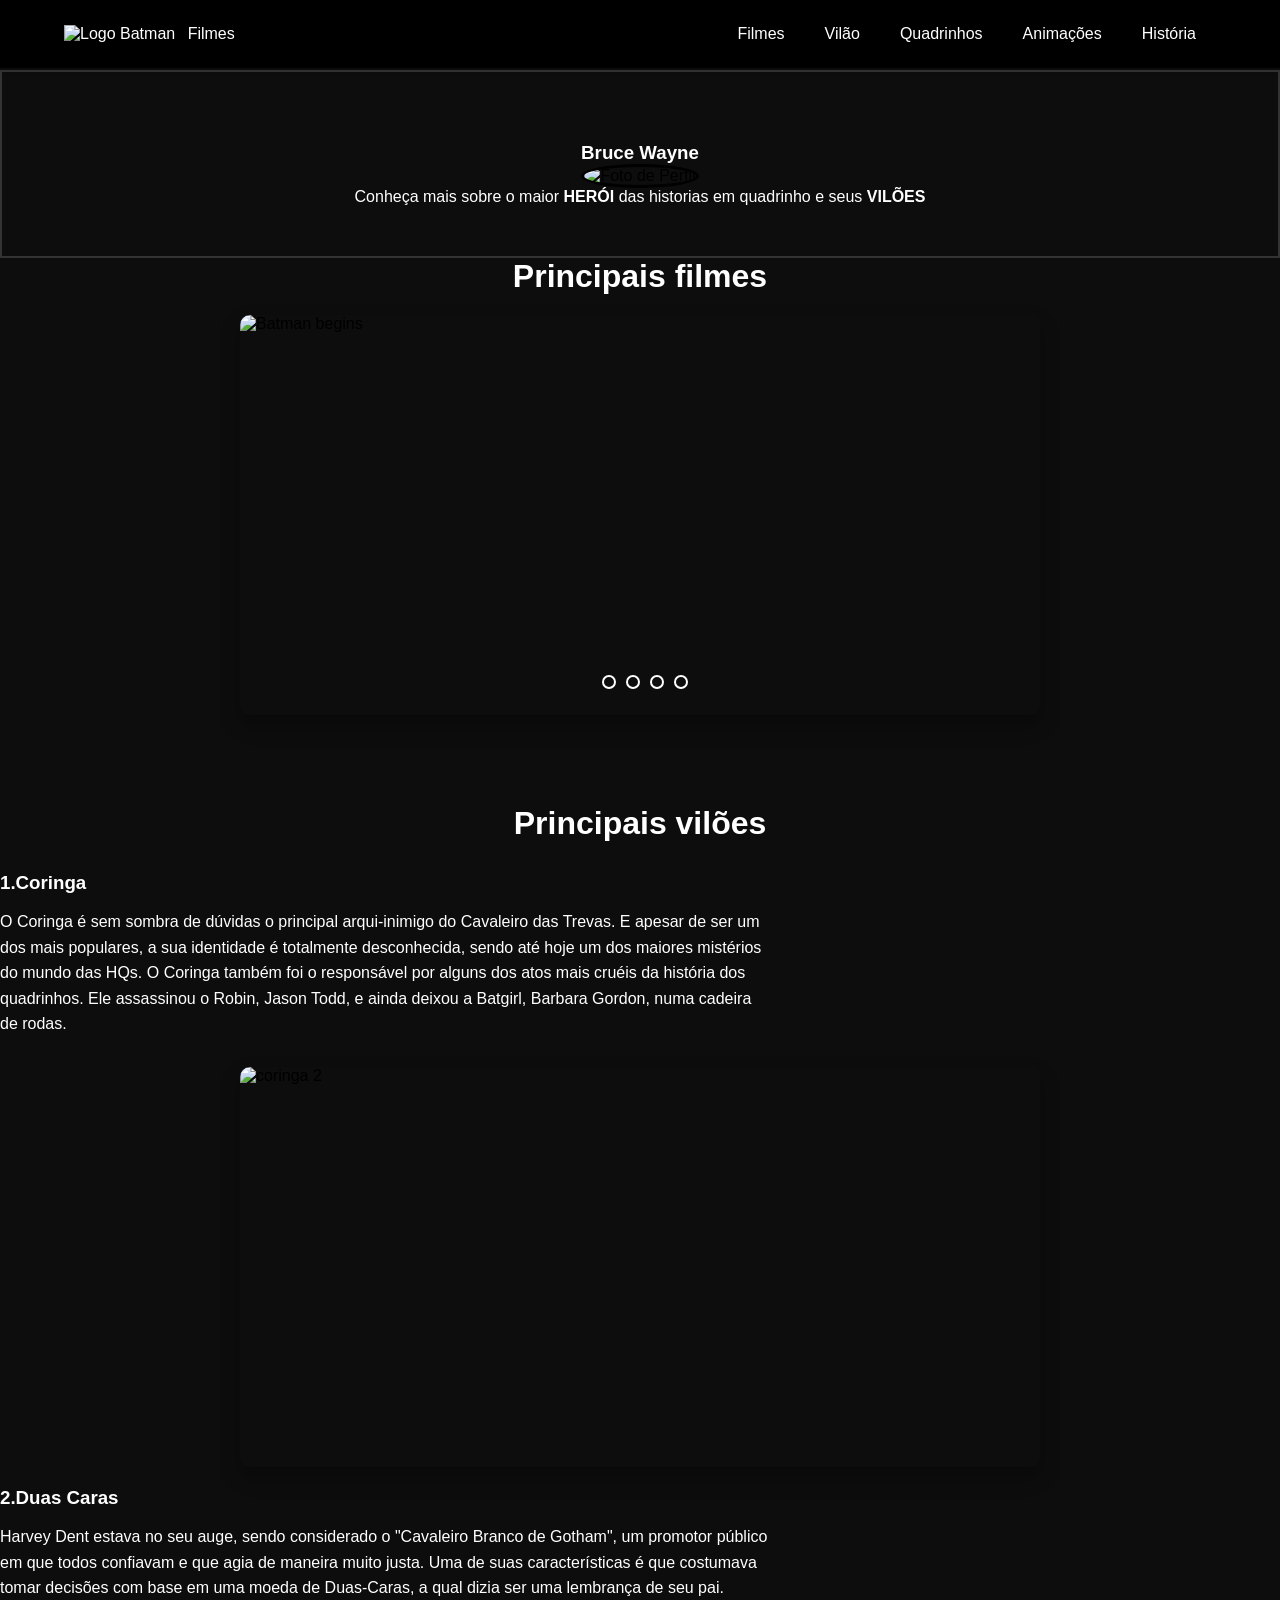
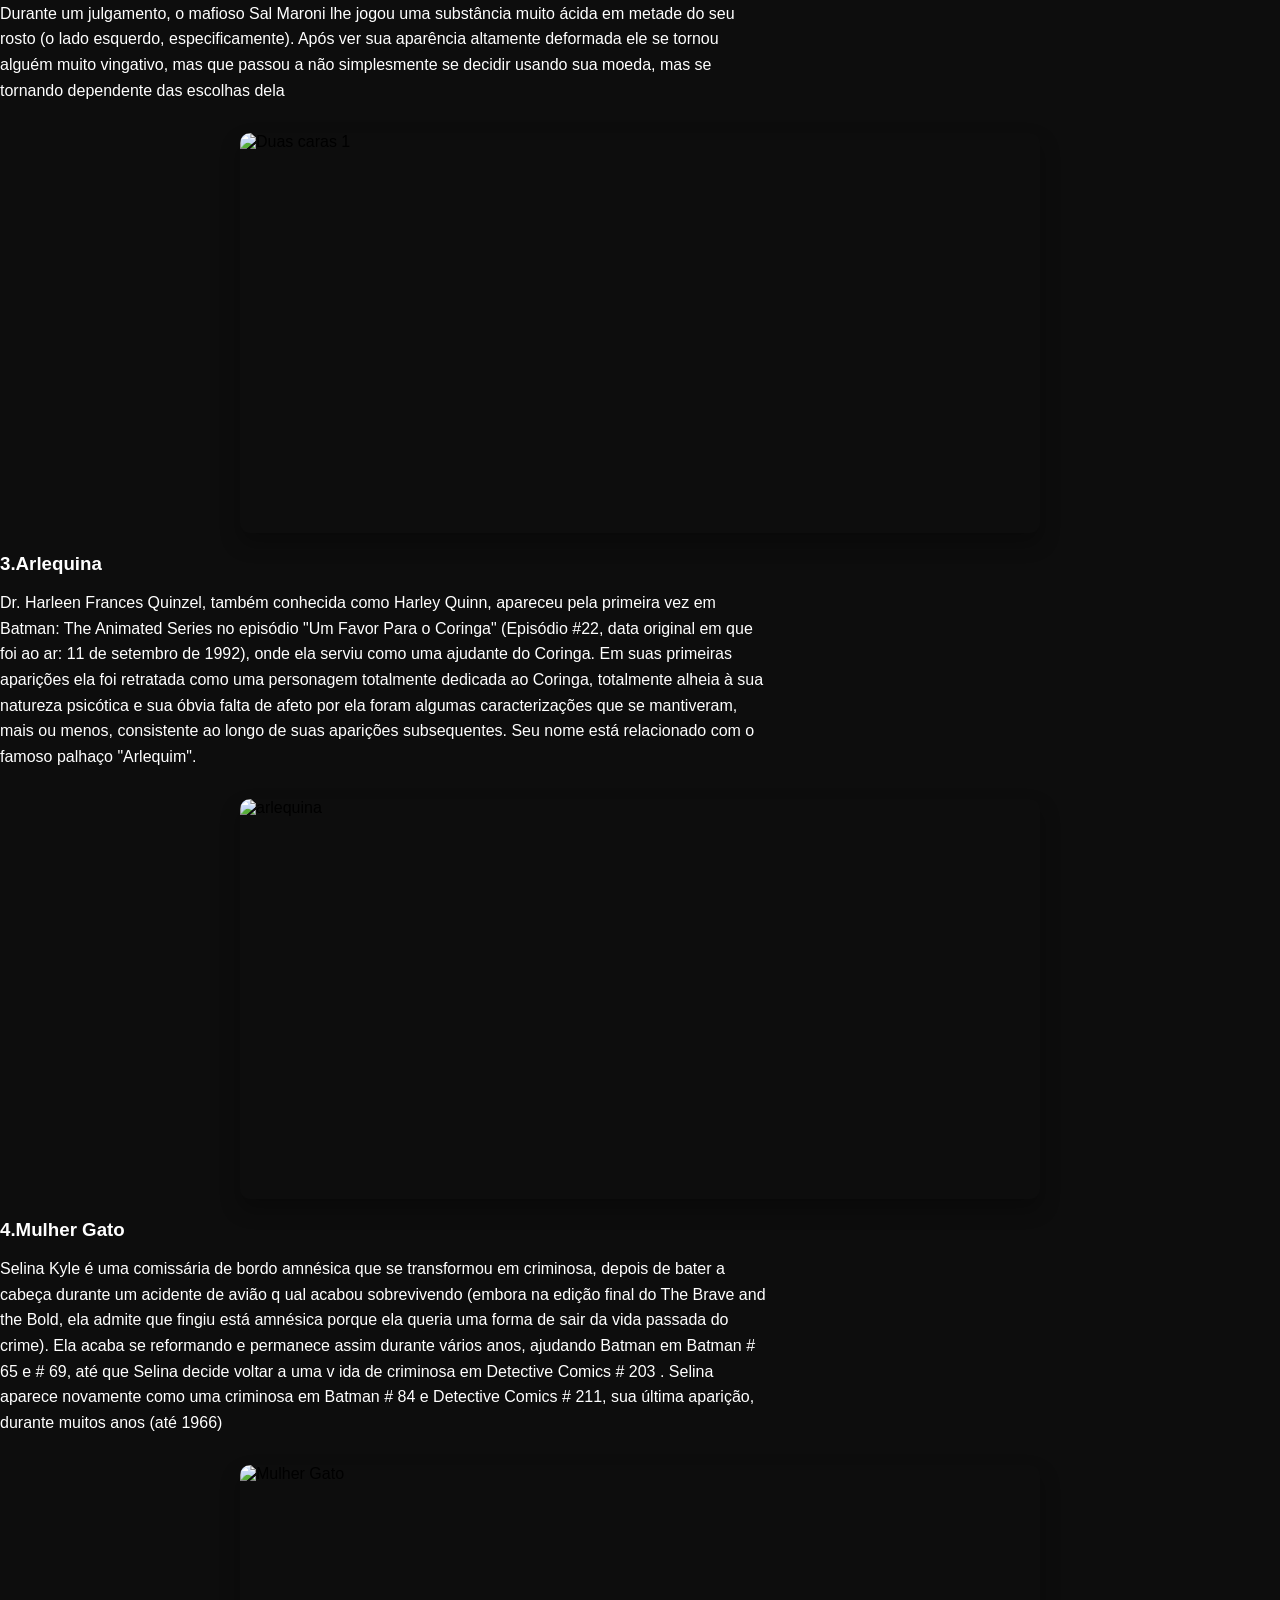
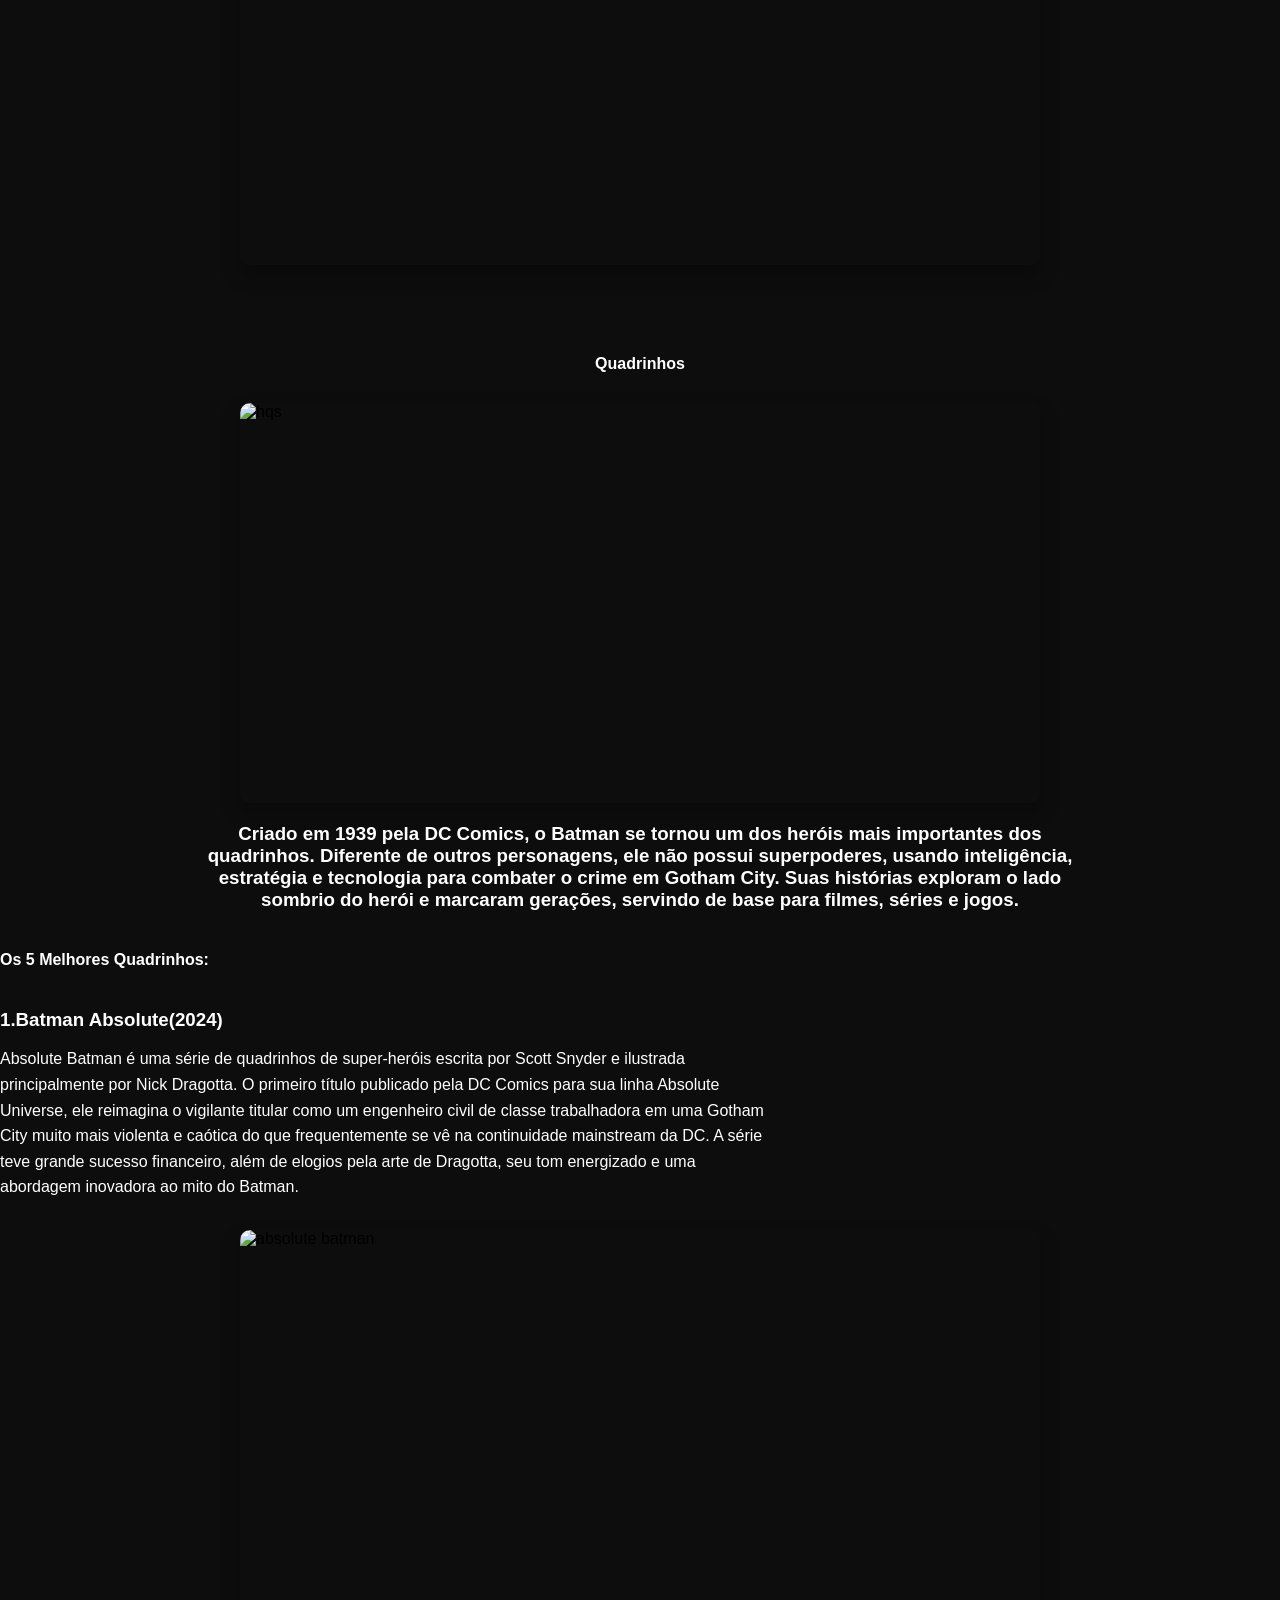
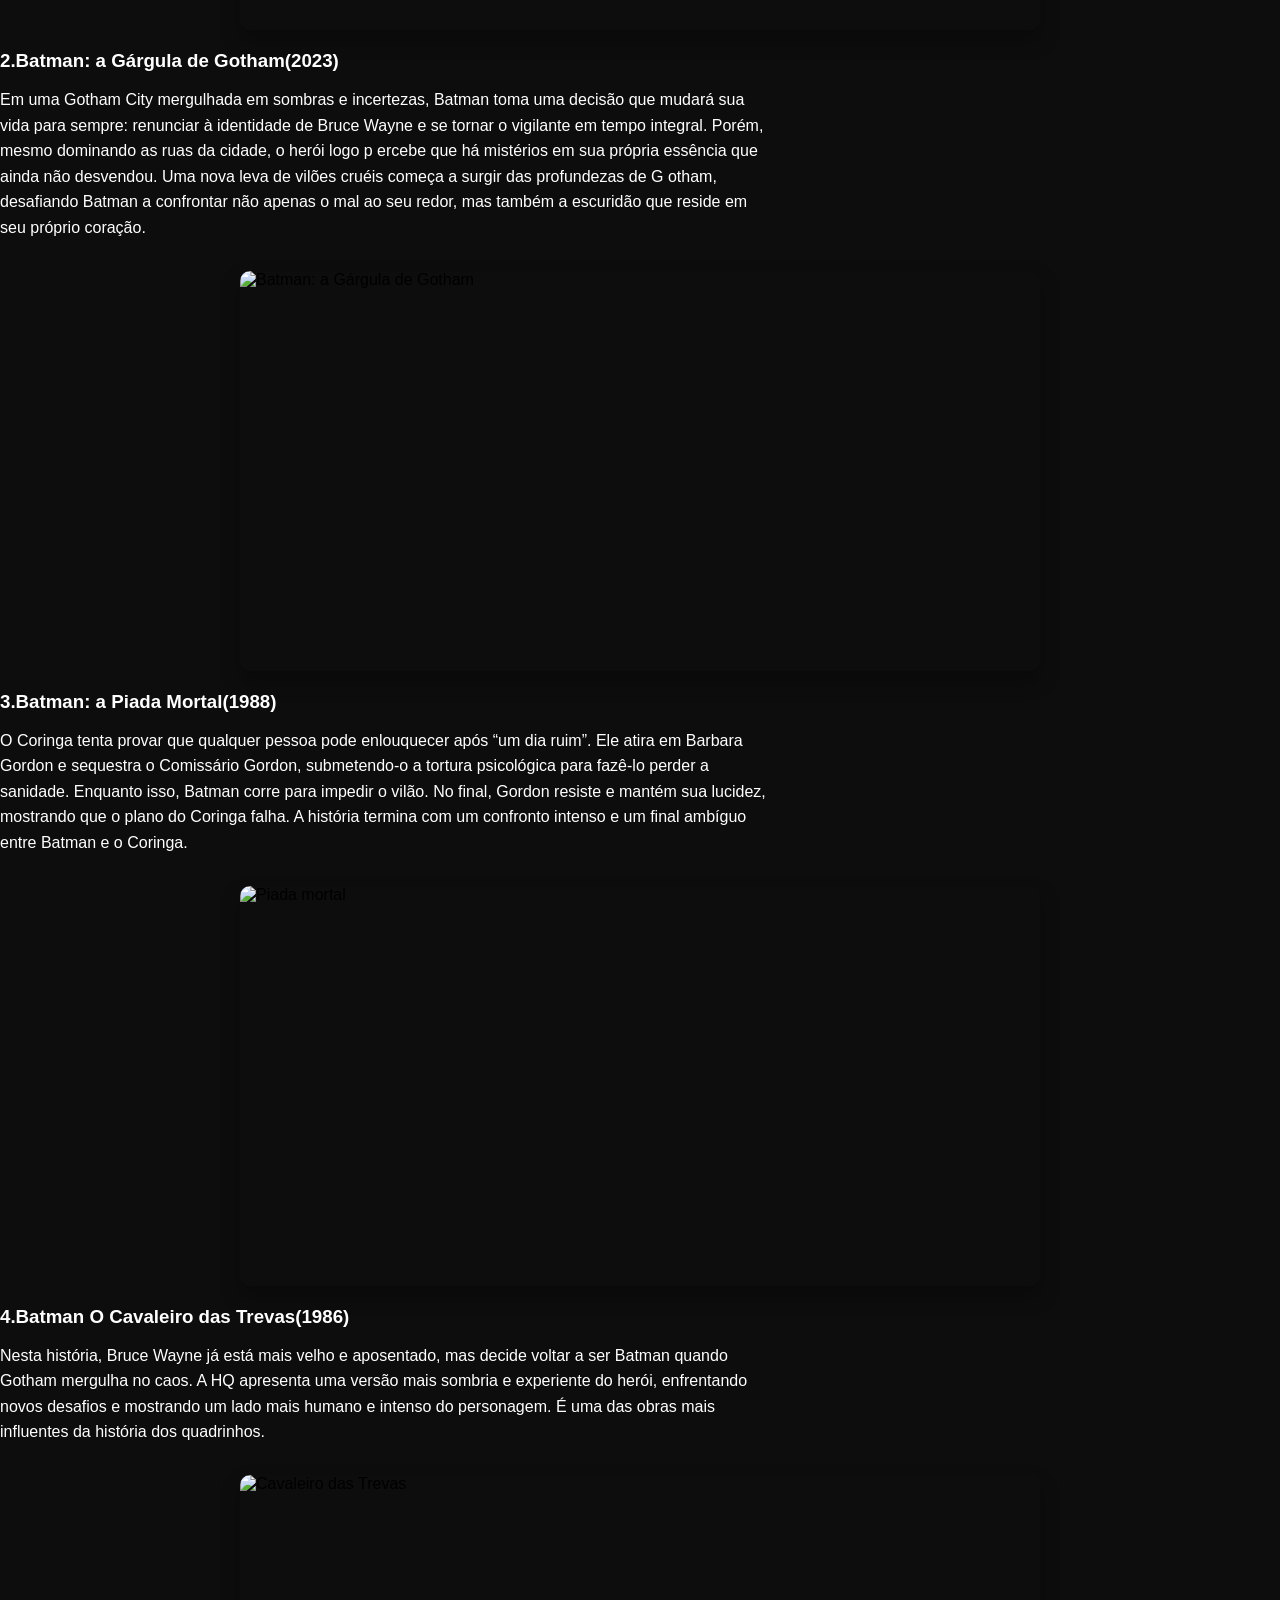
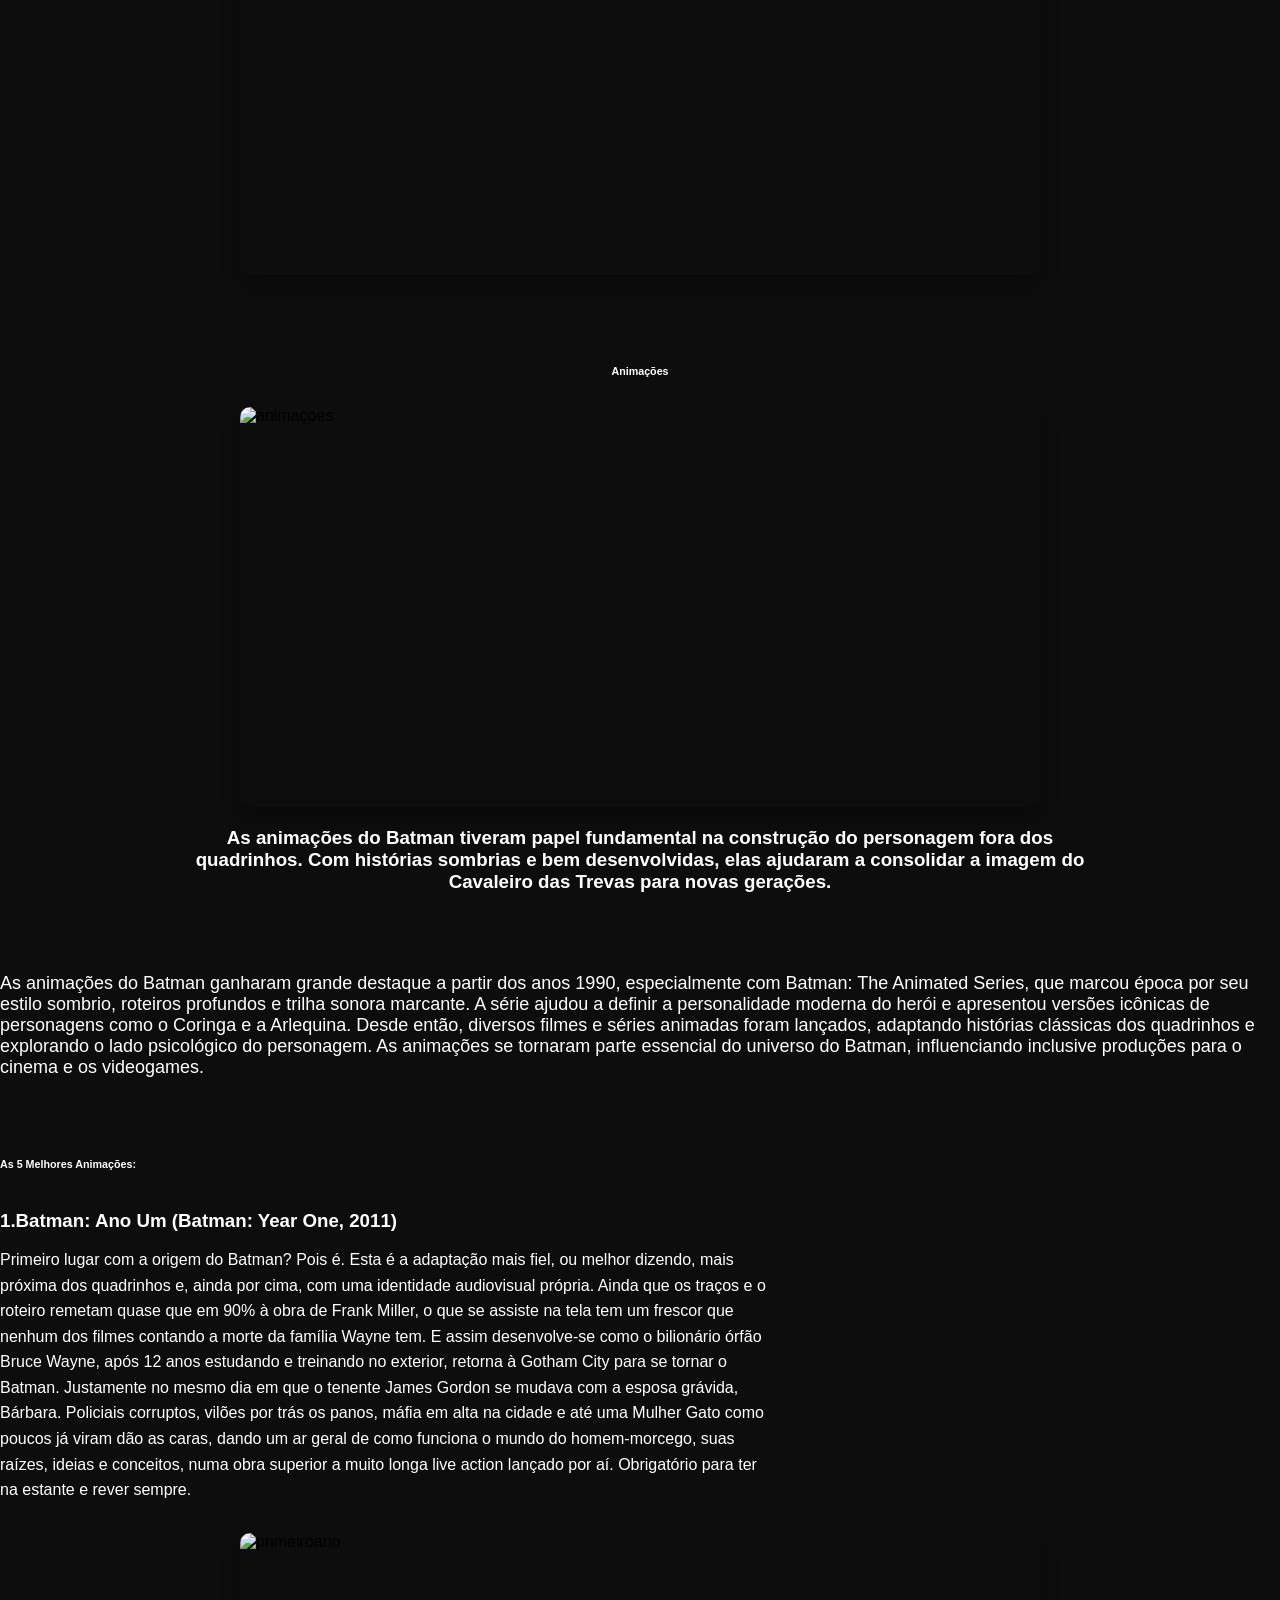
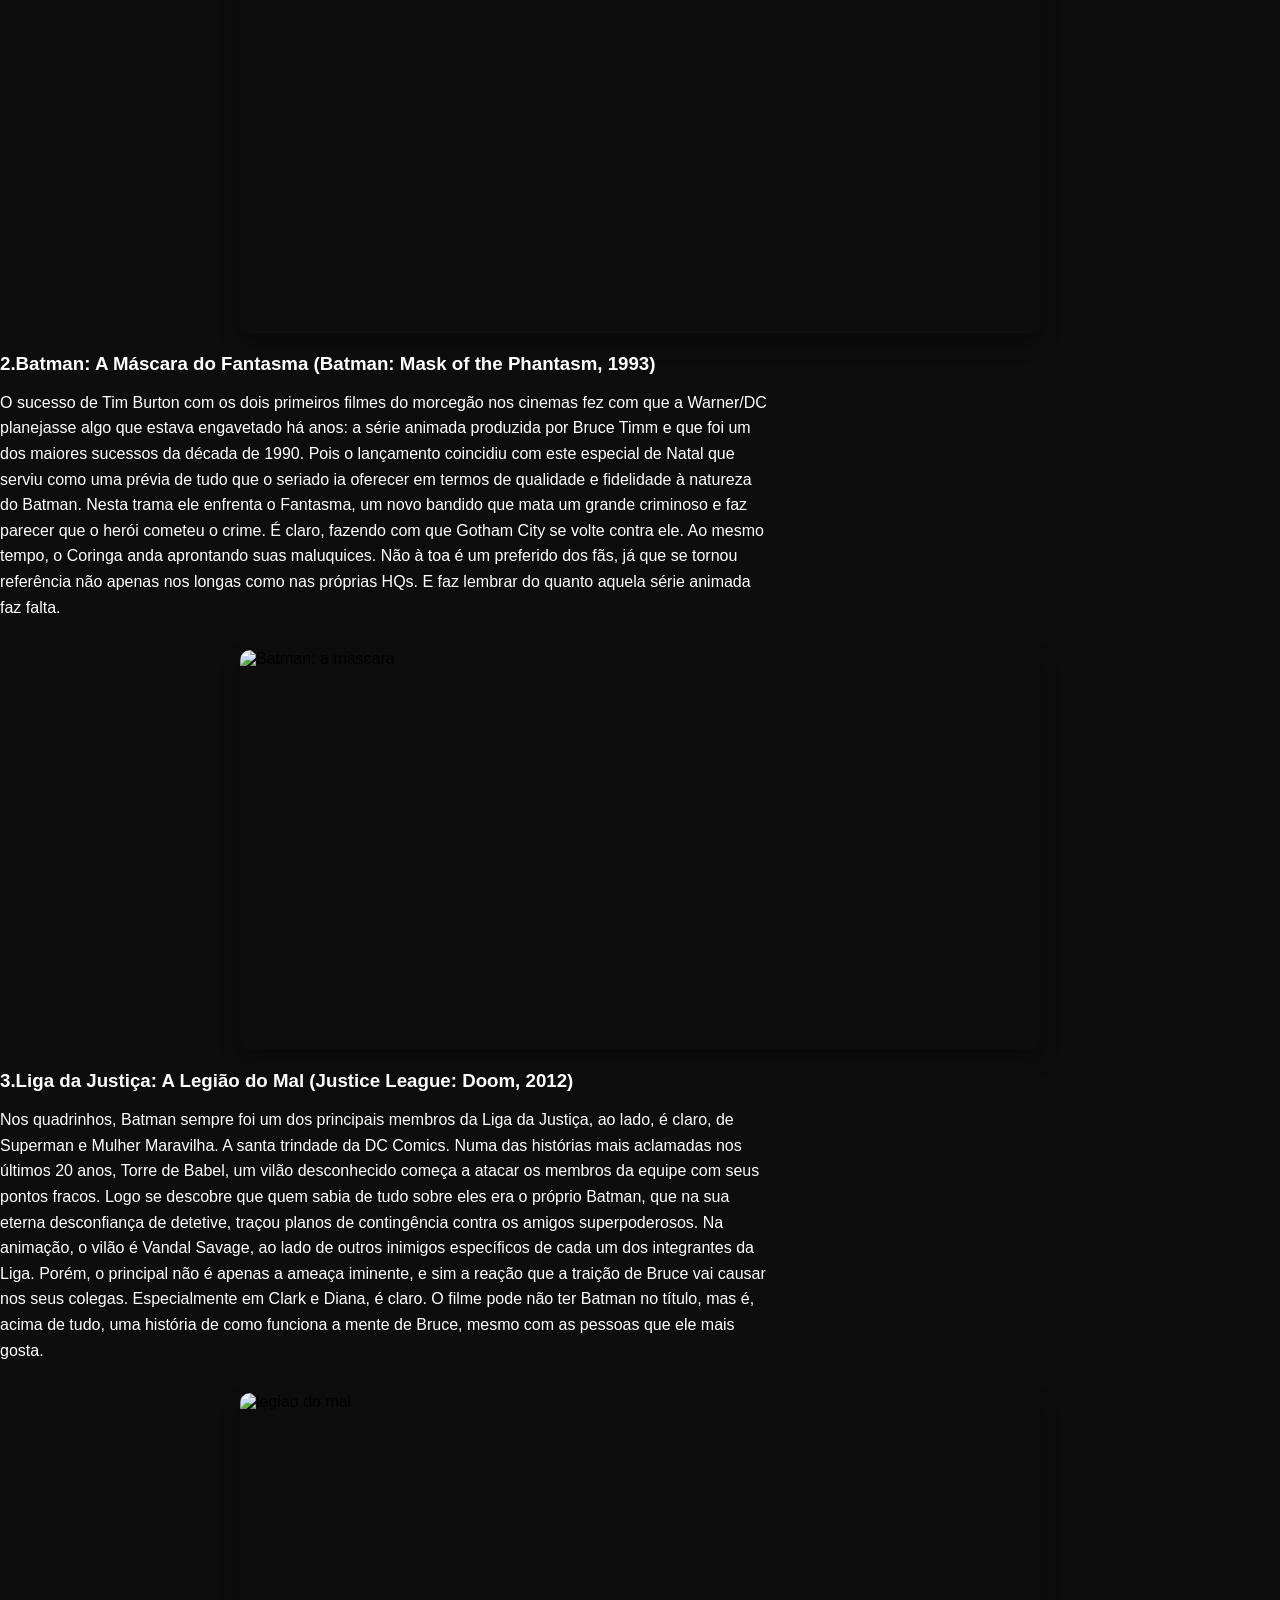
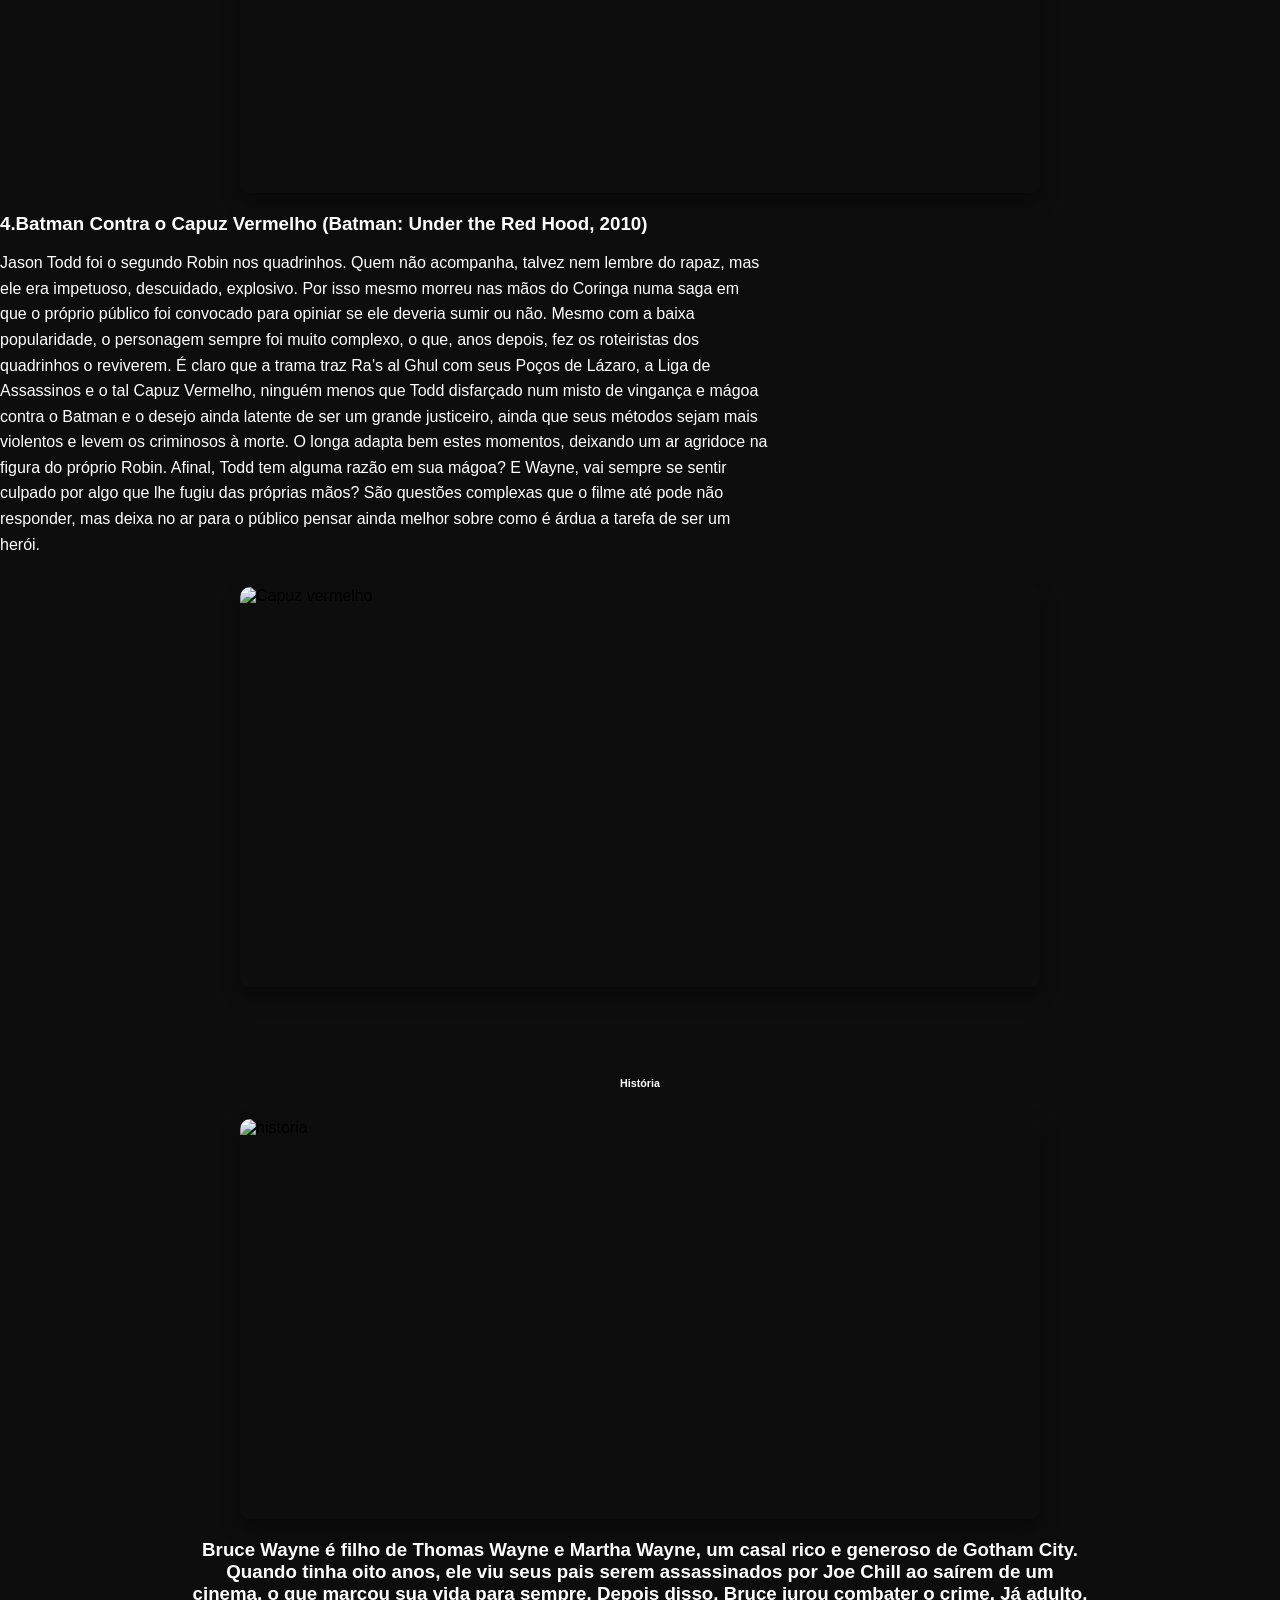
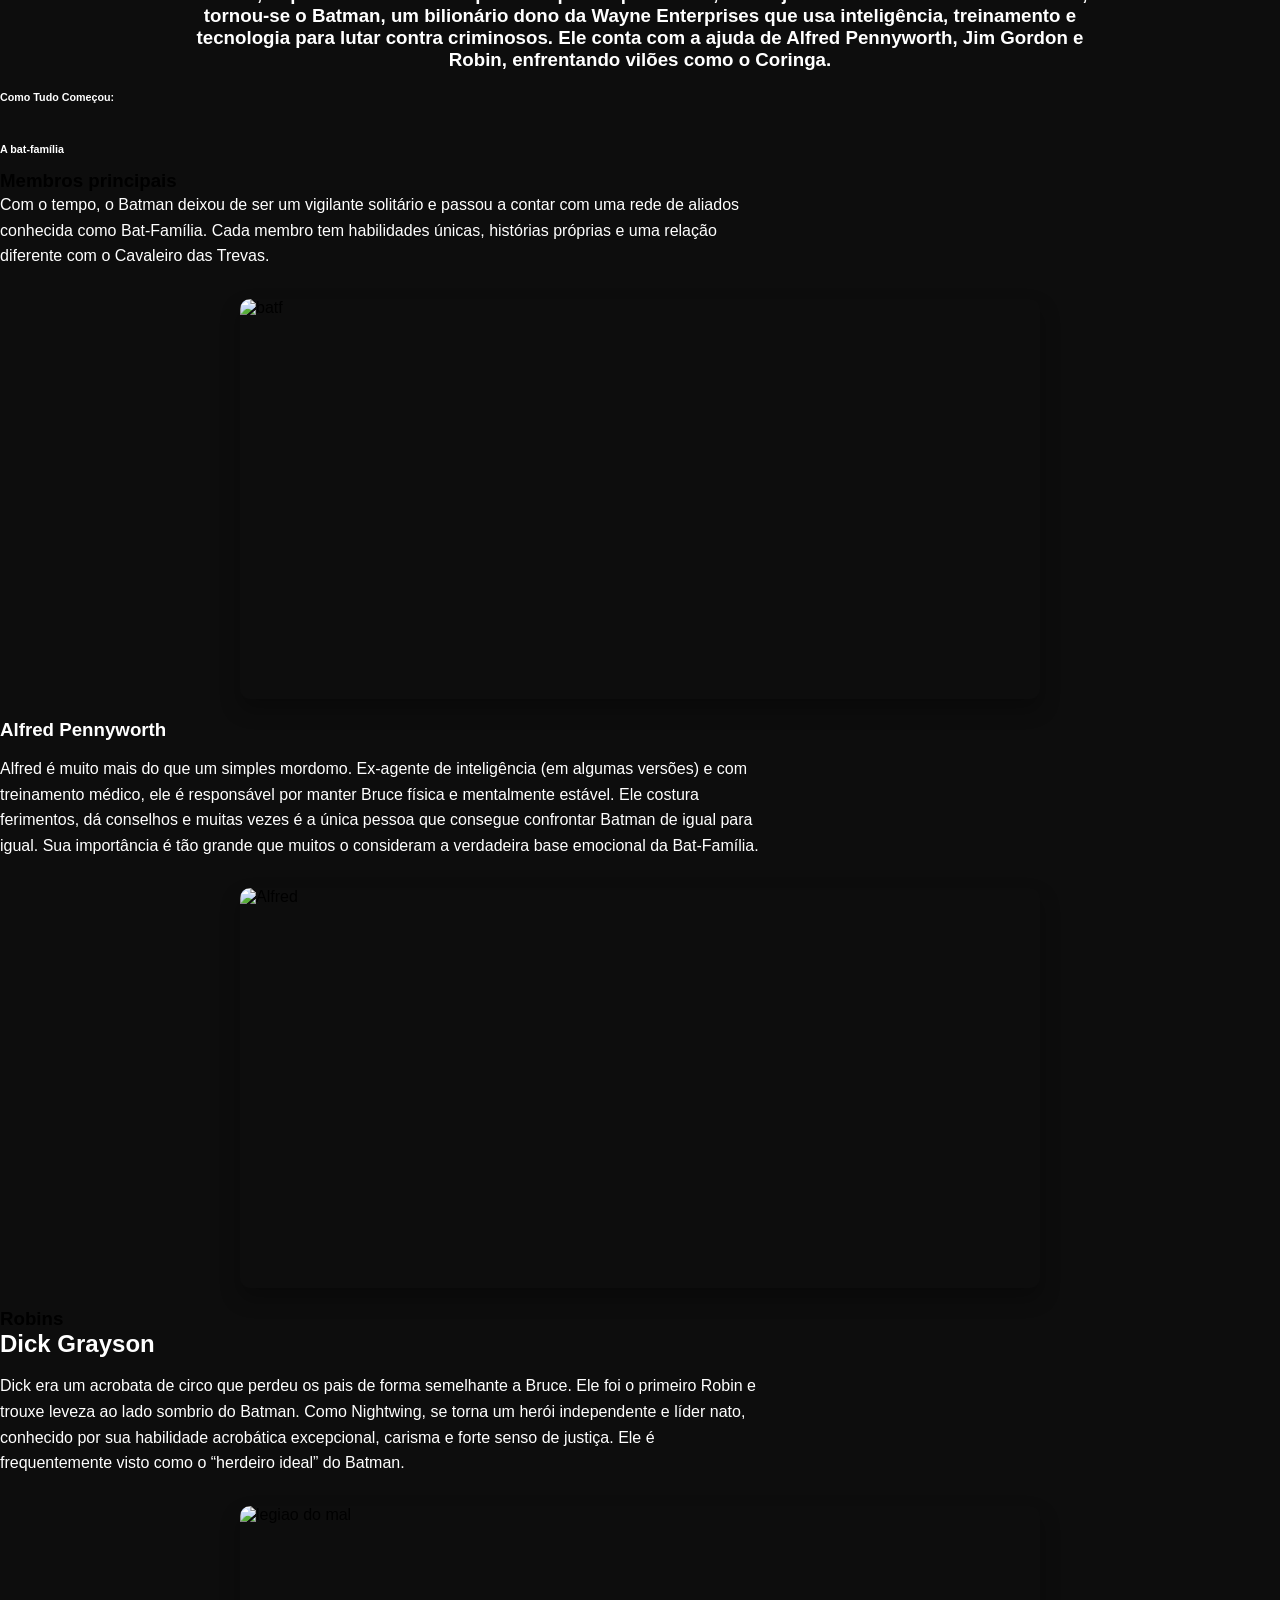
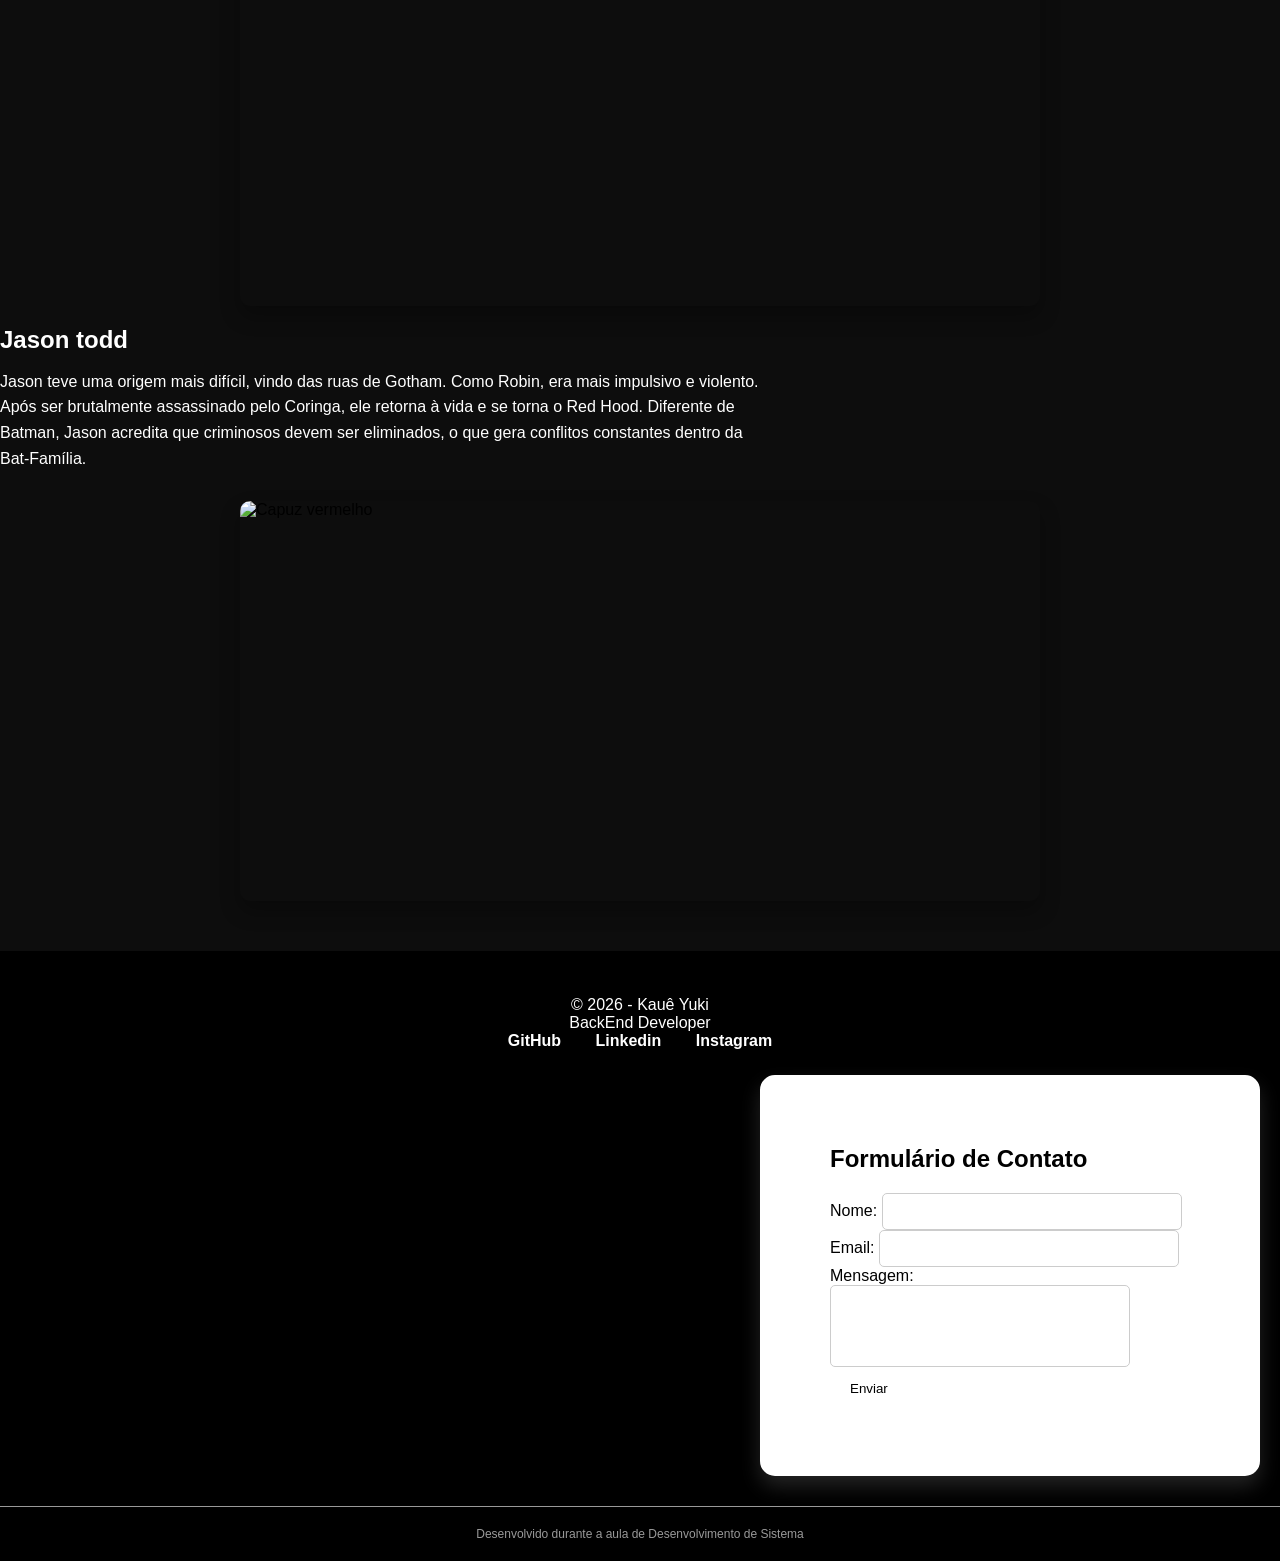
==== commit 61cc3190: "atualizaçao dia 19/03" ====
--- a/index.html
+++ b/index.html
@@ -5,6 +5,7 @@
     <meta charset="UTF-8">
     <meta name="viewport" content="width=device-width, initial-scale=1.0">
     <link rel="stylesheet" href="styles.css">
+    <script src="js.js"></script>
     <title>Batman</title>
 </head>
 
@@ -281,73 +282,57 @@
                    </div>
             </section>
 
-            <div style="width: 70%; margin: 0 auto;margin-bottom: 80px;">
-            <h3 style="text-align: center;color: white;">Conforme esses quadrinhos afirmam, Bruce Wayne é filho do Dr. Thomas Wayne e sua esposa Martha, dois socialites muito ricos e caridosos de Gotham City em 1915. Bruce é criado na Mansão Wayne, com seu esplendor rico, e vive uma existência feliz e privilegiada até os oito anos de idade, quando seus pais são mortos por um criminoso de pequeno porte chamado Joe Chill enquanto voltavam para casa de um cinema. Bruce Wayne faz um juramento para livrar a cidade do mal que tirou a vida de seus pais. A identidade secreta do Batman é Bruce Wayne, um bilionário americano, playboy, magnata de negócios, filantropo e dono da corporação Wayne Enterprises. Depois de testemunhar o assassinato dos seus pais enquanto criança, Wayne jurou vingança com um ideal de justiça contra os criminosos. Wayne, então, treina física e intelectualmente e cria uma persona inspirada no morcego para combater o crime.[2] Batman opera na cidade fictícia Gotham, sendo ajudado por seu mordomo Alfred Pennyworth, o comissário de polícia Jim Gordon e diversos aliados vigilantes, sendo Robin seu parceiro mais recorrente. Ao contrário da maioria dos super-heróis, Batman não tem superpoderes; assim, na sua guerra contra o crime, utiliza seu intelecto de gênio, sua perícia em artes marciais e sua destreza física — bem como sua riqueza, que lhe garante um arsenal de última geração. Uma grande variedade de vilões compõe a galeria de inimigos do Batman, incluindo o Coringa, seu nêmesis.</h3>
-                </div>
-            <h1 style="color: white;margin-bottom: 40px;">Como Tudo Começou:</h1>
+            <div style="width: 70%; margin: 0 auto;margin-bottom:20px">
+            <h3 style="text-align: center;color: white;">Bruce Wayne é filho de Thomas Wayne e Martha Wayne, um casal rico e generoso de Gotham City. Quando tinha oito anos, ele viu seus pais serem assassinados por Joe Chill ao saírem de um cinema, o que marcou sua vida para sempre.
+Depois disso, Bruce jurou combater o crime. Já adulto, tornou-se o Batman, um bilionário dono da Wayne Enterprises que usa inteligência, treinamento e tecnologia para lutar contra criminosos. Ele conta com a ajuda de Alfred Pennyworth, Jim Gordon e Robin, enfrentando vilões como o Coringa.</h3>
+                </div>
+            <h1 style="color: white;margin-bottom:40px">Como Tudo Começou:</h1>
             <h3 class="historia1"></h3>
-            <p class="textoh1">Primeiro lugar com a origem do Batman? Pois é. Esta é a adaptação mais fiel, ou melhor dizendo, mais 
-                próxima dos quadrinhos e, ainda por cima, com uma identidade audiovisual própria. Ainda que os traços e o roteiro 
-                remetam quase que em 90% à obra de Frank Miller, o que se assiste na tela tem um frescor que nenhum dos filmes contando a morte 
-                da família Wayne tem. E assim desenvolve-se como o bilionário órfão Bruce Wayne, após 12 anos estudando e treinando no exterior, retorna à Gotham City 
-                para se tornar o Batman. Justamente no mesmo dia em que o tenente James Gordon se mudava com a esposa grávida, Bárbara. Policiais corruptos, vilões por trás 
-                os panos, máfia em alta na cidade e até uma Mulher Gato como poucos já viram dão as caras, dando um ar geral de como funciona o mundo do homem-morcego, suas 
-                raízes, ideias e conceitos, numa obra superior a muito longa live action lançado por aí. Obrigatório para ter na estante e rever sempre.</p>
-            <section class="slider">
-                <div class="slider-content">
-                    <div class="slider-box first">
-                        <img src="C:\Users\aluno\Downloads\img\2.jpg"    alt="primeiroano">
-                   </div>
-            </section>
-            <section>
-                    <h3 class="anima2">2.Batman: A Máscara do Fantasma (Batman: Mask of the Phantasm, 1993)</h3>
-                    <p class="textoa2">O sucesso de Tim Burton com os dois primeiros filmes do morcegão nos cinemas fez com que a Warner/DC planejasse 
-                        algo que estava engavetado há anos: a série animada produzida por Bruce Timm e que foi um dos maiores sucessos da década de 1990. 
-                        Pois o lançamento coincidiu com este especial de Natal que serviu como uma prévia de tudo que o seriado ia oferecer em termos de 
-                        qualidade e fidelidade à natureza do Batman. Nesta trama ele enfrenta o Fantasma, um novo bandido que mata um grande criminoso e faz 
-                        parecer que o herói cometeu o crime. É claro, fazendo com que Gotham City se volte contra ele. Ao mesmo tempo, o Coringa anda aprontando suas 
-                        maluquices. Não à toa é um preferido dos fãs, já que se tornou referência não apenas nos longas como nas próprias HQs. E faz lembrar do quanto 
-                        aquela série animada faz falta.</p>
+             <h1 style="color: white;margin-bottom: 15px;">A bat-família</h1>
+            <h3 class="membros1">Membros principais</h3>
+            <p class="textom1">Com o tempo, o Batman deixou de ser um vigilante solitário e passou a contar com uma rede de aliados conhecida como Bat-Família. Cada membro tem habilidades únicas, histórias próprias e uma relação diferente com o Cavaleiro das Trevas.</p>
+            <section class="slider">
+                <div class="slider-content">
+                    <div class="slider-box first">
+                        <img src="C:\Users\aluno\Downloads\batfamilia.avif" alt="batf">
+                   </div>
+            </section>
+            <section>
+                    <h3 class="membro2">Alfred Pennyworth</h3>
+                    <p class="textom1">Alfred é muito mais do que um simples mordomo. Ex-agente de inteligência (em algumas versões) e com treinamento médico, ele é responsável por manter Bruce física e mentalmente estável. Ele costura ferimentos, dá conselhos e muitas vezes é a única pessoa que consegue confrontar Batman de igual para igual.
+Sua importância é tão grande que muitos o consideram a verdadeira base emocional da Bat-Família.</p>
                           <section class="slider">
                 <div class="slider-content">
                     <div class="slider-box first">
-                        <img src="C:\Users\aluno\Downloads\img\Batman-in-Mask-of-the-Phantasm.avif" alt="Batman: a mascara">
-                    </div>
-            </section>
-
-            <section>
-                <h3 class="anima3">3.Liga da Justiça: A Legião do Mal (Justice League: Doom, 2012)</h3>
-                <p class="textoa3">Nos quadrinhos, Batman sempre foi um dos principais membros da Liga da Justiça, ao lado, é claro, de Superman e Mulher 
-                    Maravilha. A santa trindade da DC Comics. Numa das histórias mais aclamadas nos últimos 20 anos, Torre de Babel, um vilão desconhecido começa a 
-                    atacar os membros da equipe com seus pontos fracos. Logo se descobre que quem sabia de tudo sobre eles era o próprio Batman, que na sua eterna 
-                    desconfiança de detetive, traçou planos de contingência contra os amigos superpoderosos. Na animação, o vilão é Vandal Savage, ao lado de outros 
-                    inimigos específicos de cada um dos integrantes da Liga. Porém, o principal não é apenas a ameaça iminente, e sim a reação que a traição de Bruce 
-                    vai causar nos seus colegas. Especialmente em Clark e Diana, é claro. O filme pode não ter Batman no título, mas é, acima de tudo, uma história de como 
-                    funciona a mente de Bruce, mesmo com as pessoas que ele mais gosta.</p>
+                        <img src="C:\Users\aluno\Downloads\alfred.jpg" alt="Alfred">
+                    </div>
+            </section>
+
+            <section>
+                <h3 class="membrom3">Robins</h3>
+                <h2 class="membromr">Dick Grayson</h2>
+                <p class="textom2">Dick era um acrobata de circo que perdeu os pais de forma semelhante a Bruce. Ele foi o primeiro Robin e trouxe leveza ao lado sombrio do Batman.
+Como Nightwing, se torna um herói independente e líder nato, conhecido por sua habilidade acrobática excepcional, carisma e forte senso de justiça. Ele é frequentemente visto como o “herdeiro ideal” do Batman.</p>
                 <section class="slider">
                 <div class="slider-content">
                     <div class="slider-box first">
-                        <img src="C:\Users\aluno\Downloads\img\ef840eaece426655d21acc3fc01419a24edf849c.avif" alt="legiao do mal">
-                        </div>
-            </section>
-
-            <section>
-                <h3 class="anima4">4.Batman Contra o Capuz Vermelho (Batman: Under the Red Hood, 2010)</h3>
-                <p class="textoa4">Jason Todd foi o segundo Robin nos quadrinhos. Quem não acompanha, talvez nem lembre do rapaz, mas ele era impetuoso, 
-                    descuidado, explosivo. Por isso mesmo morreu nas mãos do Coringa numa saga em que o próprio público foi convocado para opiniar se ele deveria 
-                    sumir ou não. Mesmo com a baixa popularidade, o personagem sempre foi muito complexo, o que, anos depois, fez os roteiristas dos quadrinhos o reviverem.
-                     É claro que a trama traz Ra’s al Ghul com seus Poços de Lázaro, a Liga de Assassinos e o tal Capuz Vermelho, ninguém menos que Todd disfarçado num misto 
-                     de vingança e mágoa contra o Batman e o desejo ainda latente de ser um grande justiceiro, ainda que seus métodos sejam mais violentos e levem os criminosos
-                      à morte. O longa adapta bem estes momentos, deixando um ar agridoce na figura do próprio Robin. Afinal, Todd tem alguma razão em sua mágoa? E Wayne, vai 
-                      sempre se sentir culpado por algo que lhe fugiu das próprias mãos? São questões complexas que o filme até pode não responder, mas deixa no ar para o 
-                      público pensar ainda melhor sobre como é árdua a tarefa de ser um herói.</p>
+                        <img src="C:\Users\aluno\Downloads\dick.avif"alt="legiao do mal">
+                        </div>
+            </section>
+
+            <section>
+                <h2 class="membromr1">Jason todd</h2>
+                <p class="textom4">Jason teve uma origem mais difícil, vindo das ruas de Gotham. Como Robin, era mais impulsivo e violento.
+Após ser brutalmente assassinado pelo Coringa, ele retorna à vida e se torna o Red Hood. Diferente de Batman, Jason acredita que criminosos devem ser eliminados, o que gera conflitos constantes dentro da Bat-Família.</p>
                      <section class="slider">
                 <div class="slider-content">
                     <div class="slider-box first">
-                        <img src="C:\Users\aluno\Downloads\img\1200x675.jpg" alt="Capuz vermelho">
-                        </div>
-
-            </section>
+                        <img src="C:\Users\aluno\Downloads\red-hood-sitting-holding-a-gun-and-a-book.avif" alt="Capuz vermelho">
+                        </div>
+
+            </section>
+
+           
             <!-- RODAPÉ DA PAGINA-->
             <footer class="rodape-principal">
                 <div class="container-rodape">
@@ -363,7 +348,27 @@
                         </nav>
                     </div>
                 </div>
-
+     <section class="contato"
+                    style="border: 50px solid rgb(255, 255, 255); padding: 20px; margin-top: 20px;">
+                    <div class="formulario">
+                        <h2>Formulário de Contato</h2>
+                        <form action="#" method="post">
+                            <label for="name" style="color: #000000;">Nome:</label>
+                            <input type="text" id="name" name="name" required>
+
+                            <label for="email" style="color: #000000;">Email:</label>
+                            <input type="email" id="email" name="email" required>
+                            
+                            <label for="message" style="color: #000000;">Mensagem:</label>
+                            <textarea id="message" name="message" rows="4" required></textarea>
+
+                            <button class="submit-button" type="submit">Enviar</button>
+                        </form>
+
+
+
+
+                </section>
                 <div class="rodape-inferior">
                     <p>Desenvolvido durante a aula de Desenvolvimento de Sistema</p>
                 </div>
--- a/styles.css
+++ b/styles.css
@@ -319,4 +319,88 @@
 }
 .historia{
   padding-top:70px
+}
+.membro2{
+  color: white;
+    margin-bottom: 15px; /* espaço embaixo do título */
+}
+.textom1{
+   color: white;
+    margin-bottom: 30px; /* espaço depois do parágrafo */
+    line-height: 1.6; /* espaço entre linhas do texto */
+    width: 60%;
+    margin-left: 0px;
+}
+.membro3{
+  color: white;
+    margin-bottom: 15px; /* espaço embaixo do título */
+}
+.textom2{
+   color: white;
+    margin-bottom: 30px; /* espaço depois do parágrafo */
+    line-height: 1.6; /* espaço entre linhas do texto */
+    width: 60%;
+    margin-left: 0px;
+}
+.membromr{
+color: white;
+    margin-bottom: 15px; /* espaço embaixo do título */  
+}
+.membromr1{
+color: white;
+    margin-bottom: 15px; /* espaço embaixo do título */  
+}
+.textom4{
+  color: white;
+    margin-bottom: 30px; /* espaço depois do parágrafo */
+    line-height: 1.6; /* espaço entre linhas do texto */
+    width: 60%;
+    margin-left: 0px;
+}
+.formulario {
+  display: grid;
+  flex-direction: column-reverse;
+  align-items: end;
+  gap: 20px;
+}
+.formulario input, .formulario textarea {
+  width: 300px;
+  padding: 10px; 
+  border-radius: 10%;
+  border: 1px solid #ccc ;
+  border-radius: 5px;
+}
+.submit-button {
+  padding: 10px 20px;
+  border-radius: 5px;
+  background-color: rgb(255, 255, 255);
+  color: rgb(0, 0, 0);
+  border: none;
+  cursor: pointer;
+}
+.submit-button:hover
+ {  background-color: rgb(255, 255, 255);
+  color: rgb(0, 0, 0);
+  box-shadow: 0px 4px 10px rgba(0, 0, 0, 0.3);
+  transform: translateY(-2px);
+  transition: 0.4s;
+}
+.contato{
+  background-color: rgb(255, 255, 255);
+  width: 1000px;
+  height: auto;
+  border-radius: 15px;
+  color: black;
+  margin: 0px auto; /*Centraliza o formulário horizontalmente*/
+  box-shadow: 0px 10px 20px rgba(119, 119, 119, 0.3); /*sombra para dar profundidade*/
+  box-sizing: border-box ; /*Garante que o preenchimento e a borda sejam incluídos no tamanho total do elemento*/
+  width: 500px;
+  height: auto;
+  margin-right: 20px;
+}
+#message{
+  resize: none; /*Desativa a opção de redimensionar a caixa de texto*/
+   gap: 10px;
+   padding: 10px;
+
 }
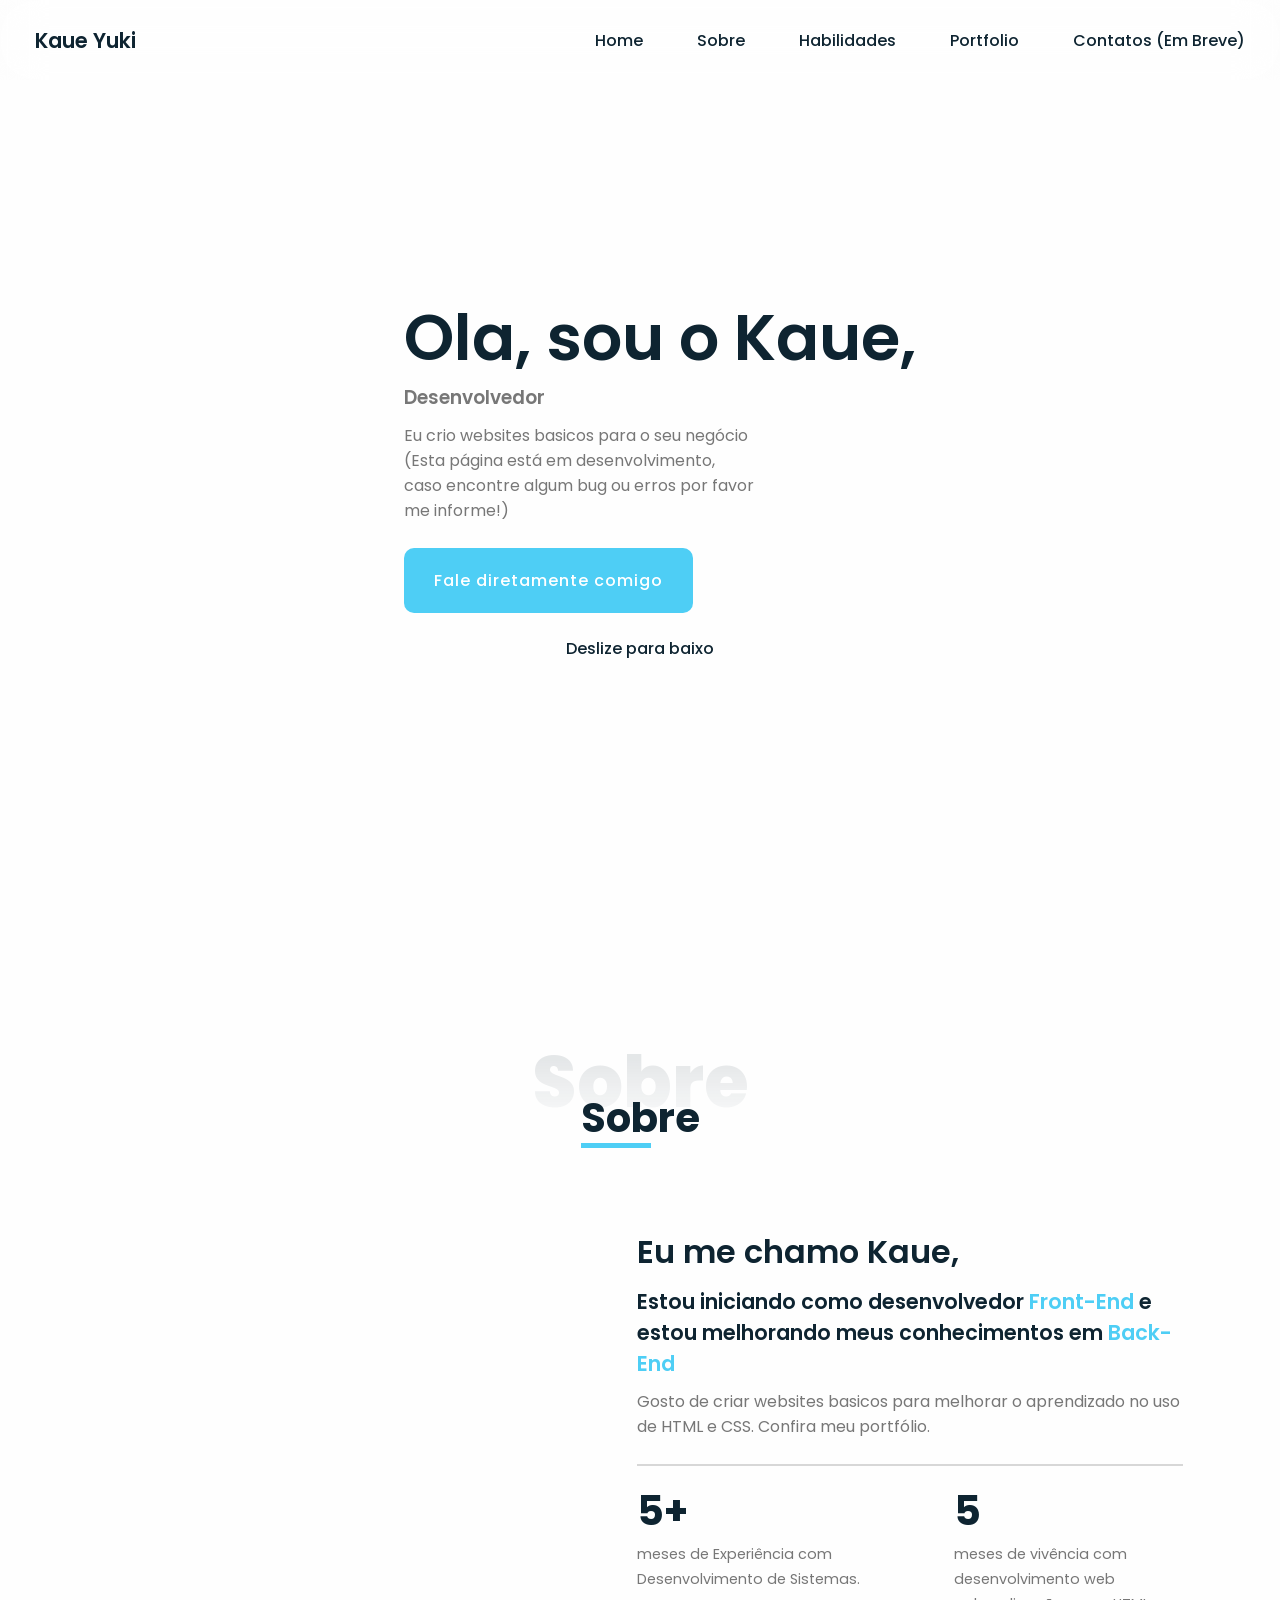
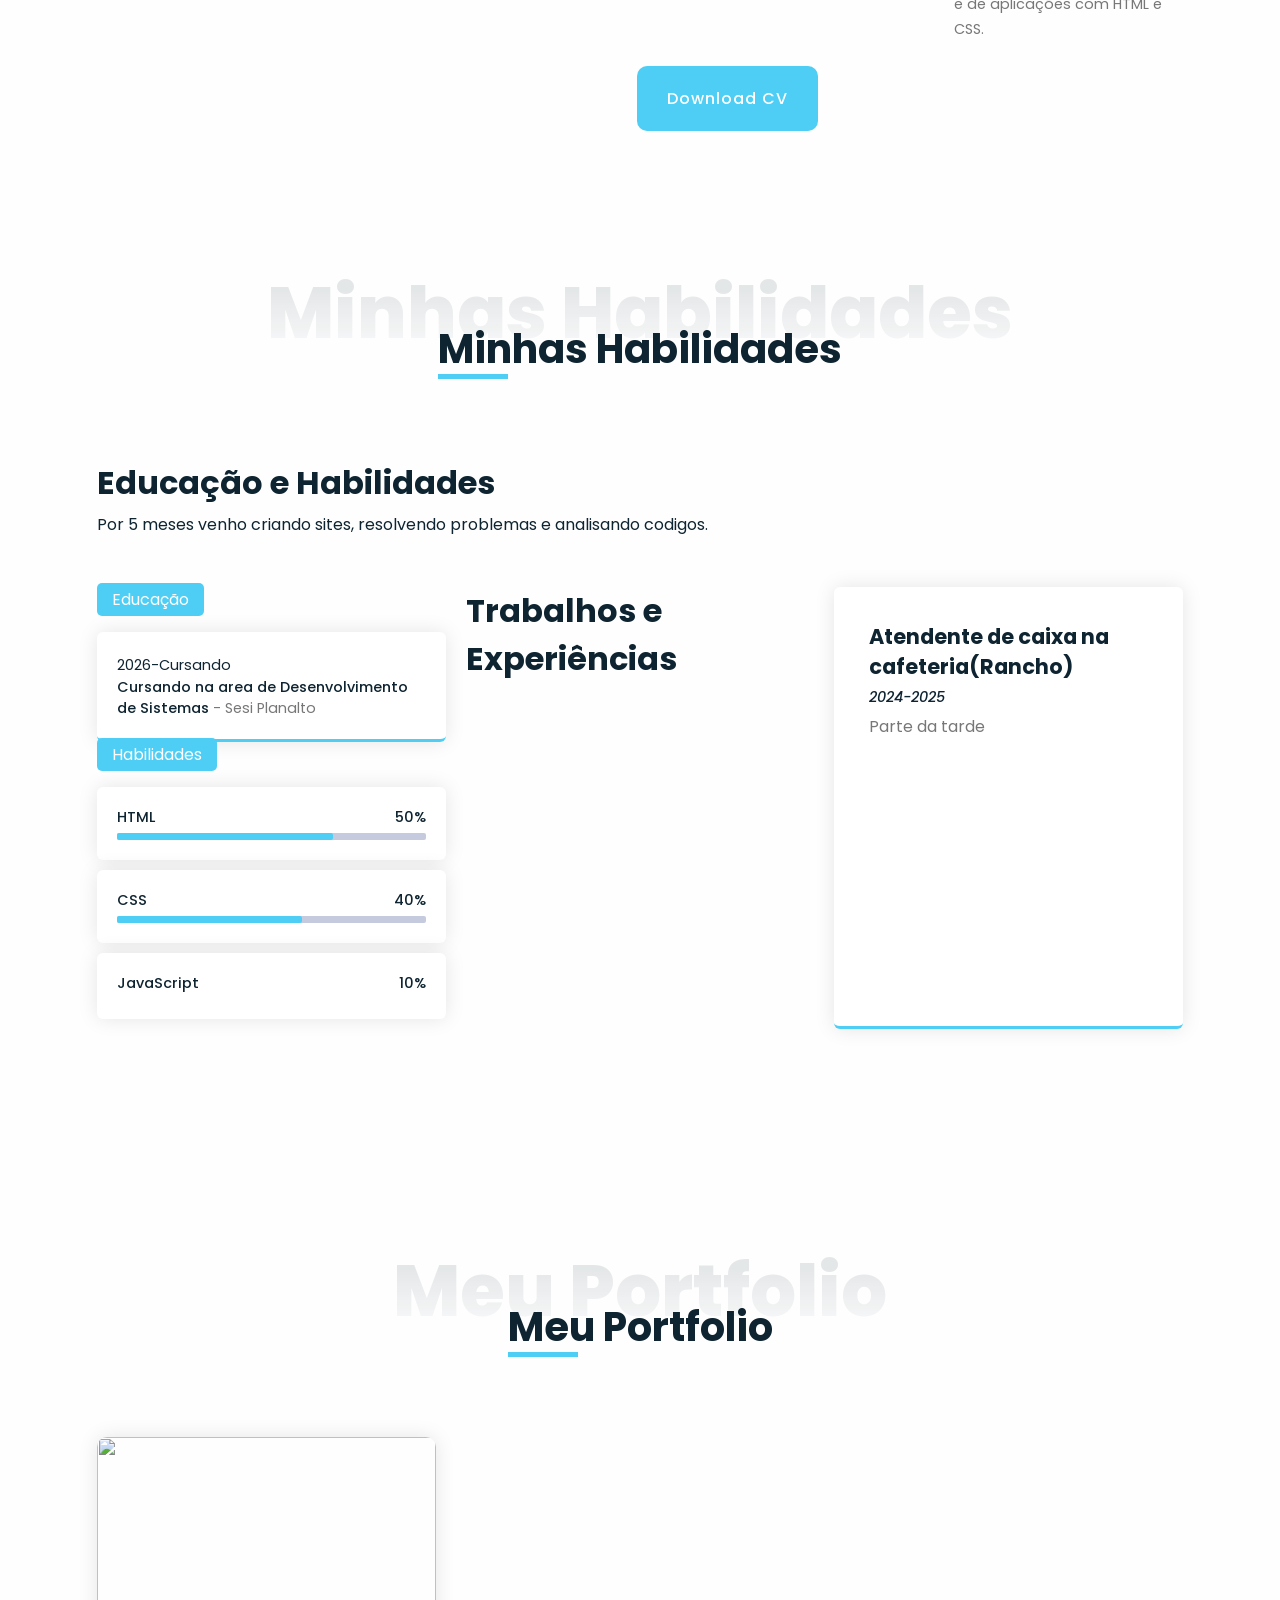
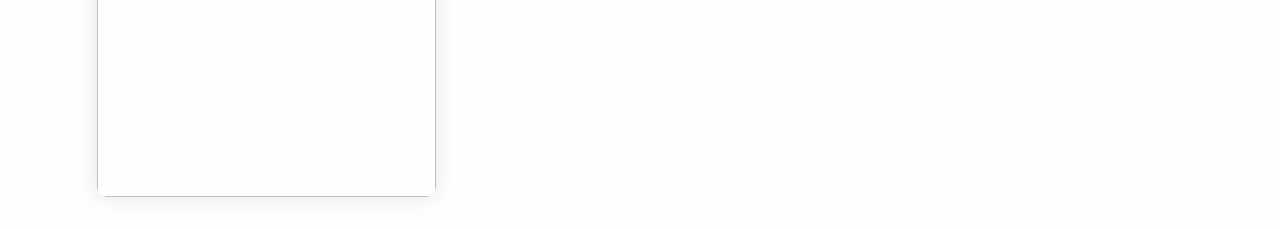
==== commit 206b37fa: "commit louco" ====
--- a/index.html
+++ b/index.html
@@ -1,379 +1,169 @@
 <!DOCTYPE html>
 <html lang="pt-br">
-
 <head>
     <meta charset="UTF-8">
+    <meta http-equiv="X-UA-Compatible" content="IE=edge">
     <meta name="viewport" content="width=device-width, initial-scale=1.0">
-    <link rel="stylesheet" href="styles.css">
-    <script src="js.js"></script>
-    <title>Batman</title>
+    <link rel="stylesheet" href="style.css">
+    <script src="https://kit.fontawesome.com/77b4ef7fc8.js" crossorigin="anonymous"></script>
+    <title>Kaue Yuki - DEV JR.</title>
 </head>
-
 <body>
 
-    <header class="navbar">
-        <div class="logo"><img src="C:\Users\aluno\Downloads\img\toppng.com-batman-dark-logo-png-1514x707.png"alt="Logo Batman">
-            Filmes
+
+    <!-- Header -->
+    <header>
+        <div class="nav-bar">
+            <a href="#" class="logo">Kaue Yuki</a>
+            <div class="navigation">
+                <div class="nav-items">
+                    <a href="#home">Home</a>
+                    <a href="#about">Sobre</a>
+                    <a href="#skills">Habilidades</a>
+                    <a href="#portfolio">Portfolio</a>
+                    <a href="#contact ">Contatos (Em Breve)</a>
+                </div>
+            </div>
         </div>
-        <nav>
-            <ul>
-                <li><a href="#index">Filmes</a></li>
-                <li><a href="#viloes">Vilão</a></li>
-                <li><a href="#quadrinhos">Quadrinhos</a></li>
-                <li><a href="#animaçoes">Animações</a></li>
-                <li><a href="#historia">História</a></li>
-            </ul>
-        </nav>
     </header>
 
-            
-            <!--PARAGRAFO DA AULA 2-->
+    <!-- Home -->
+    <section class="home flex-center" id="home">
+        <div class="home-container">
+            <div class="media-icons">
+                <a href="https://wa.me/556299298094"><i class="fab fa-whatsapp"></i></a>
+                <a href="#"><i class="fa-brands fa-linkedin-in"></i></a>
+                <a href="https://github.com/KaueYuki/portfolio-Kaue"><i class="fab fa-github"></i></a>
+            </div>
+            <div class="info">
+                <h2>Ola, sou o Kaue,</h2>
+                <h3>Desenvolvedor <i class="fas fa-rocket"></i></h3>
+                <p> Eu crio websites basicos para o seu negócio (Esta página está em desenvolvimento, caso encontre algum bug ou erros
+                por favor me informe!)</p>
+                <a href="https://wa.me/556299298094" target="blank" class="btn">Fale diretamente comigo <i class="fas fa-arrow-circle-right"></i></a>
+            </div>
+            <div class="home-img">
+                <img src="#" alt="">
+            </div>
+        </div>
+        <a href="#sobre" class="scroll-down">Deslize para baixo<i class="fas fa-arrow-down"></i></a>
+    </section>
 
-            <section  id="index" style="text-align: center; border: 2px solid #333; padding: 20px; padding-top:70px;">
-                <h3 style="color: white;">Bruce Wayne</h3>
 
-                <img src="https://i.pinimg.com/736x/da/9e/8a/da9e8a7d1bdff9bfaf00b5508ab8172d.jpg" style="width: 150px; border-radius: 50%; border: 3px solid black;" alt="Foto de Perfil">
-                <p style="color:white; font-family:Arial, Helvetica, sans-serif;margin-bottom:30px;">
-                    Conheça mais sobre o maior <strong>HERÓI</strong> das historias em quadrinho e seus <strong>VILÕES</strong>
-                </p>
-            </section>
-            <h1 style="text-align: center;color: white;">Principais filmes</h1>
-            <section class="slider">
-                <div class="slider-content">
-                    <input type="radio" name="btn-radio" id="radio1" checked>
-                    <input type="radio" name="btn-radio" id="radio2">
-                    <input type="radio" name="btn-radio" id="radio3">
-                    <input type="radio" name="btn-radio" id="radio4">
-                    <div class="slider-box first">
-                        <img src="C:\Users\aluno\Downloads\img\begins.webp" alt="Batman begins">
-                    </div>
-                    <div class="slider-box">
-                        <img src="C:\Users\aluno\Downloads\img\cavaleiro.png" alt="Cavaleiro das trevas">
-                    </div>
-                    <div class="slider-box">
-                        <img src="C:\Users\aluno\Downloads\img\batman vs superman.jpg" alt="batman vs superman">
-                    </div>
-                    <div class="slider-box">
-                        <img src="C:\Users\aluno\Downloads\img\the batman.webp" alt="the batman">
-                    </div>
+    <!-- Sobre Section -->
 
-                    <div class="nav-auto">
-                        <div class="auto-btn1"></div>
-                        <div class="auto-btn2"></div>
-                        <div class="auto-btn3"></div>
-                        <div class="auto-btn4"></div>
+    <section class="about section" id="sobre">
+        <div class="container flex-center">
+            <h1 class="section-title-01">Sobre</h1>
+            <h2 class="section-title-02">Sobre</h2>
+            <div class="content flex-center">
+                <div class="about-img">
+                    <img src="https://i.redd.it/qq13j65xf5v81.jpg" alt="">
+                </div>
+                <div class="about-info">
+                    <div class="description">
+                    <h3>Eu me chamo Kaue,</h3>
+                    <h4>Estou iniciando como desenvolvedor<SPAN> Front-End</SPAN> e estou melhorando meus conhecimentos em <span>Back-End</span></h4>
+                    <p>Gosto de criar websites basicos para melhorar o aprendizado no uso de HTML e CSS. Confira meu portfólio.</p>
+                </div>
+                <ul class="professional-list">
+                    <li class="list-item">
+                        <h3>5+</h3>
+                        <span>meses de Experiência com Desenvolvimento de Sistemas. <br></span>
+                    </li>
+                    <li class="list-item">
+                        <h3>5</h3>
+                        <span>meses de vivência com desenvolvimento web <br>e de aplicações com HTML e CSS.</span>
+                    </li>
+                </ul>
+                <a href="Curriculo_Kaue_Yuki_Kozima.docx" class="btn">Download CV <i class="fas fa-download"></i></a>
+            </div>
+        </div>
+    </section>
+
+
+    <!-- Habilidades Section -->
+    <section class="skills section" id="skills">
+        <div class="container flex-center">
+            <h1 class="section-title-01">Minhas Habilidades</h1>
+            <h2 class="section-title-02">Minhas Habilidades</h2>
+            <div class="content">
+                <div class="skills-description">
+                    <h3>Educação e Habilidades</h3>
+                    <p>Por 5 meses venho criando sites, resolvendo problemas e analisando codigos.</p>
+                </div>
+                <div class="skills-info education-all">
+                    <div class="education">
+                        <h4><label>Educação</label></h4>
+                        <ul class="edu-list">
+                            <li class="item">
+                                <span class="year">2026-Cursando</span>
+                                <p><span>Cursando na area de Desenvolvimento de Sistemas</span> - Sesi Planalto</p>
+                            </li>
+                    <div class="education">
+                        <h4><label>Habilidades</label></h4>
+                        <ul class="bars">
+                            <li class="bar">
+                                <div class="info">
+                                    <span>HTML</span>
+                                    <span>50%</span>
+                                </div>
+                                <div class="line html"></div>
+                            </li>
+                            <li class="bar">
+                                <div class="info">
+                                    <span>CSS</span>
+                                    <span>40%</span>
+                                </div>
+                                <div class="line css"></div>
+                            </li>
+                            <li class="bar">
+                                <div class="info">
+                                    <span>JavaScript</span>
+                                    <span>10%</span>
+                                </div>
+                        </ul>
                     </div>
                 </div>
-                <div class="nav-manual">
-                    <label for="radio1" class="manual-btn"></label>
-                    <label for="radio2" class="manual-btn"></label>
-                    <label for="radio3" class="manual-btn"></label>
-                    <label for="radio4" class="manual-btn"></label>
+                <div class="skills-description">
+                    <h3>Trabalhos e Experiências</h3>
                 </div>
-            </section>
-            <section class="viloesc" id="viloes"></section>
-                        <h1 style="text-align: center;color: white;margin-bottom:30px">Principais vilões</h1>
-            <h3 class="titulo-v1">1.Coringa</h3>
-            <p class="vilao1">O Coringa é sem sombra de dúvidas o principal arqui-inimigo do Cavaleiro das Trevas. E apesar de ser um dos mais populares, a sua identidade é totalmente desconhecida, sendo até hoje um dos maiores mistérios do mundo das HQs.
+                <div class="skills-info">
+                    <div class="experience-card">
+                        <div class="upper">
+                            <h3>Atendente de caixa na cafeteria(Rancho)</h3>
+                            <h5>2024-2025</h5>
+                            <span>Parte da tarde</span>
+                        </div>
+            </div>
+        </div>
+    </section>
 
-O Coringa também foi o responsável por alguns dos atos mais cruéis da história dos quadrinhos. Ele assassinou o Robin, Jason Todd, e ainda deixou a Batgirl, Barbara Gordon, numa cadeira de rodas.</p>
-            <section class="slider">
-                <div class="slider-content">
-                    <div class="slider-box first">
-                        <img src="C:\Users\aluno\Downloads\img\coringa.jpeg" alt="coringa 2">
-                   </div>
-            </section>
-            <section>
-                    <h3 class="titulo-v2">2.Duas Caras</h3>
-                    <p class="vilao2">Harvey Dent estava no seu auge, sendo considerado o "Cavaleiro Branco de Gotham", um promotor público em 
-                        que todos confiavam e que agia de maneira muito justa. Uma de suas características é que costumava tomar decisões 
-                        com base em uma moeda de Duas-Caras, a qual dizia ser uma lembrança de seu pai. Durante um julgamento, o mafioso Sal Maroni lhe jogou uma substância 
-                        muito ácida em metade do seu rosto (o lado esquerdo, especificamente). Após ver sua aparência altamente deformada ele se tornou alguém muito vingativo,
-                         mas que passou a não simplesmente se decidir usando sua moeda, mas se tornando dependente das escolhas dela</p>
-                          <section class="slider">
-                <div class="slider-content">
-                    <div class="slider-box first">
-                        <img src="C:\Users\aluno\Downloads\img\Duas caras.avif" alt="Duas caras 1">
-                    </div>
-            </section>
 
-            <section>
-                <h3 class="titulo-v3">3.Arlequina</h3>
-                <p class="vilao3">Dr. Harleen Frances Quinzel, também conhecida como Harley Quinn, apareceu pela primeira vez em Batman: The Animated 
-                    Series no episódio "Um Favor Para o Coringa" (Episódio #22, data original em que foi ao ar: 11 de setembro de 1992), onde ela serviu
-                     como uma ajudante do Coringa. Em suas primeiras aparições ela foi retratada como uma personagem totalmente dedicada ao Coringa, totalmente alheia
-                     à sua natureza psicótica e sua óbvia falta de afeto por ela foram algumas caracterizações que se mantiveram, mais ou menos, consistente ao longo de suas 
-                     aparições subsequentes. Seu nome está relacionado com o famoso palhaço "Arlequim".</p>
-                <section class="slider">
-                <div class="slider-content">
-                    <div class="slider-box first">
-                        <img src="C:\Users\aluno\Downloads\img\arlequina.jpg" alt="arlequina">
+    <!-- Portfolio Section -->
+
+    <section class="portfolio section" id="portfolio">
+        <div class="container flex-center">
+            <h1 class="section-title-01">Meu Portfolio</h1>
+            <h2 class="section-title-02">Meu Portfolio</h2>
+            <div class="content">
+                <div class="portfolio-list">
+                    <div class="img-card-container">
+                        <div class="img-card">
+                            <div class="overlay"></div>
+                            <div class="info">
+                            </div>
+                             <img src="C:\Users\Ads.kauekozima\Documents\HTML\WhatsApp Image 2026-06-03 at 10.18.14.jpeg">
+                          </div>
                         </div>
-            </section>
-
-            <section>
-                <h3 class="titulo-v4">4.Mulher Gato</h3>
-                <p class="vilao4">Selina Kyle é uma comissária de bordo amnésica que se transformou em criminosa, depois de bater a cabeça durante um acidente de avião q
-                    ual acabou sobrevivendo (embora na edição final do The Brave and the Bold, ela admite que fingiu está amnésica porque ela queria uma forma de sair da vida
-                     passada do crime). Ela acaba se reformando e permanece assim durante vários anos, ajudando Batman em Batman # 65 e # 69, até que Selina decide voltar a uma v
-                     ida de criminosa em Detective Comics # 203 . Selina aparece novamente como uma criminosa em Batman # 84 e Detective Comics 
-                     # 211, sua última aparição, durante muitos anos (até 1966)</p>
-                     <section class="slider">
-                <div class="slider-content">
-                    <div class="slider-box first">
-                        <img src="C:\Users\aluno\Downloads\img\mulher gato.jpg" alt="Mulher Gato">
-                        </div>
-
-            </section>
-            <section class="quadrinhos" id="quadrinhos"></section>
-            <h1 style="text-align: center;color: white;margin-bottom: 30px;">Quadrinhos</h1>
-            <section class="slider">
-                <div class="slider-content">
-                    <div class="slider-box first">
-                        <img src="C:\Users\aluno\Downloads\img\baixados (5).jpg" alt="hqs">
-                   </div>
-            </section>
-
-            <div style="width: 70%; margin: 0 auto;margin-bottom: 40px;">
-            <h3 style="text-align: center;color: white;">Criado em 1939 pela DC Comics, o Batman se tornou um dos heróis mais importantes dos quadrinhos. 
-                Diferente de outros personagens, ele não possui superpoderes, usando inteligência, estratégia e tecnologia para combater o crime em Gotham City.
-Suas histórias exploram o lado sombrio do herói e marcaram gerações, servindo de base para filmes, séries e jogos.</h3>
-                </div>
-            <h1 style="color: white;margin-bottom: 40px;">Os 5 Melhores Quadrinhos:</h1>
-            <h3 class="quadrinhos1">1.Batman Absolute(2024)</h3>
-            <p class="textoq1">Absolute Batman é uma série de quadrinhos de super-heróis escrita por Scott Snyder e
-                 ilustrada principalmente por Nick Dragotta. O primeiro título publicado pela DC Comics para sua linha Absolute Universe, ele reimagina o vigilante titular como um engenheiro civil de classe trabalhadora em uma Gotham City muito mais violenta e caótica do que frequentemente se vê na continuidade mainstream da DC.
-    A série teve grande sucesso financeiro, além de elogios pela arte de Dragotta, seu tom energizado e uma
-    abordagem inovadora ao mito do Batman.</p>
-            <section class="slider">
-                <div class="slider-content">
-                    <div class="slider-box first">
-                        <img src="C:\Users\aluno\Downloads\img\absolute batman.webp" alt="absolute batman">
-                   </div>
-            </section>
-            <section>
-                    <h3 class="quadrinhos2">2.Batman: a Gárgula de Gotham(2023)</h3>
-                    <p class="textoq2">Em uma Gotham City mergulhada em sombras e incertezas, Batman toma uma decisão que mudará sua vida para sempre: renunciar
-                         à identidade de Bruce Wayne e se tornar o vigilante em tempo integral. Porém, mesmo dominando as ruas da cidade, o herói logo p
-                         ercebe que há mistérios em sua própria essência que ainda não desvendou. Uma nova leva de vilões cruéis começa a surgir das profundezas de G
-                         otham, desafiando Batman a confrontar não apenas o mal ao seu redor, mas também a escuridão que reside em seu próprio coração.</p>
-                          <section class="slider">
-                <div class="slider-content">
-                    <div class="slider-box first">
-                        <img src="C:\Users\aluno\Downloads\img\Batman-Gargula-de-Gotham-2023-A-Geleia.jpg" alt="Batman: a Gárgula de Gotham">
-                    </div>
-            </section>
-
-            <section>
-                <h3 class="quadrinhos3">3.Batman: a Piada Mortal(1988)</h3>
-                <p class="textoq3">O Coringa tenta provar que qualquer pessoa pode enlouquecer após “um dia ruim”. Ele atira em Barbara Gordon e 
-                    sequestra o Comissário Gordon, submetendo-o a tortura psicológica para fazê-lo perder a sanidade.
-                    Enquanto isso, Batman corre para impedir o vilão. No final, Gordon resiste e mantém sua lucidez, mostrando 
-                    que o plano do Coringa falha. A história termina com um confronto intenso e um final ambíguo entre Batman e o Coringa.</p>
-                <section class="slider">
-                <div class="slider-content">
-                    <div class="slider-box first">
-                        <img src="C:\Users\aluno\Downloads\img\piada mortal.jpg" alt="Piada mortal">
-                        </div>
-            </section>
-
-            <section>
-                <h3 class="quadrinhos4">4.Batman O Cavaleiro das Trevas(1986)</h3>
-                <p class="textoq4">Nesta história, Bruce Wayne já está mais velho e aposentado, mas decide voltar a ser Batman quando Gotham mergulha no caos.
-                     A HQ apresenta uma versão mais sombria e experiente do herói, enfrentando novos desafios e mostrando um lado mais humano e 
-                     intenso do personagem. É uma das obras mais influentes da história dos quadrinhos.</p>
-                     <section class="slider">
-                <div class="slider-content">
-                    <div class="slider-box first">
-                        <img src="C:\Users\aluno\Downloads\img\Cavaleiro das trevas hq.jpg" alt="Cavaleiro das Trevas">
-                        </div>
-
-            </section>
-            <section  class="animaçao" id="animaçoes"></section>
-             <h1 style="text-align: center;color: white;margin-bottom: 30px;">Animações</h1>
-            <section class="slider">
-                <div class="slider-content">
-                    <div class="slider-box first">
-                        <img src="C:\Users\aluno\Downloads\img\the-batman-batman-beyond-batman-animated.avif" alt="animaçoes">
-                   </div>
-            </section>
-
-            <div style="width: 70%; margin: 0 auto;margin-bottom: 80px;">
-            <h3 style="text-align: center;color: white;">As animações do Batman tiveram papel fundamental na construção do personagem fora dos quadrinhos.
-                 Com histórias sombrias e bem desenvolvidas, elas ajudaram a consolidar a imagem do Cavaleiro das Trevas para novas gerações.</h3>
-                </div>
-                <section>
-                <p style="text-align: start; color:white;margin-bottom:80px;font-size: 18px;">As animações do Batman ganharam grande destaque a partir dos anos 1990, especialmente 
-                    com Batman: The Animated Series, que marcou época por seu estilo sombrio, roteiros profundos e trilha sonora marcante. A série ajudou a definir a personalidade moderna do herói e apresentou versões icônicas de personagens como o Coringa e a Arlequina.
-Desde então, diversos filmes e séries animadas foram lançados, adaptando histórias clássicas dos quadrinhos e explorando o lado psicológico do 
-personagem. As animações se tornaram parte essencial do universo do Batman, influenciando inclusive produções para o cinema e os videogames. </p>
-
-                </section>
-            <h1 style="color: white;margin-bottom: 40px;">As 5 Melhores Animações:</h1>
-            <h3 class="anima1">1.Batman: Ano Um (Batman: Year One, 2011)</h3>
-            <p class="textoa1">Primeiro lugar com a origem do Batman? Pois é. Esta é a adaptação mais fiel, ou melhor dizendo, mais 
-                próxima dos quadrinhos e, ainda por cima, com uma identidade audiovisual própria. Ainda que os traços e o roteiro 
-                remetam quase que em 90% à obra de Frank Miller, o que se assiste na tela tem um frescor que nenhum dos filmes contando a morte 
-                da família Wayne tem. E assim desenvolve-se como o bilionário órfão Bruce Wayne, após 12 anos estudando e treinando no exterior, retorna à Gotham City 
-                para se tornar o Batman. Justamente no mesmo dia em que o tenente James Gordon se mudava com a esposa grávida, Bárbara. Policiais corruptos, vilões por trás 
-                os panos, máfia em alta na cidade e até uma Mulher Gato como poucos já viram dão as caras, dando um ar geral de como funciona o mundo do homem-morcego, suas 
-                raízes, ideias e conceitos, numa obra superior a muito longa live action lançado por aí. Obrigatório para ter na estante e rever sempre.</p>
-            <section class="slider">
-                <div class="slider-content">
-                    <div class="slider-box first">
-                        <img src="C:\Users\aluno\Downloads\img\Batman-Year-One.avif" alt="primeiroano">
-                   </div>
-            </section>
-            <section>
-                    <h3 class="anima2">2.Batman: A Máscara do Fantasma (Batman: Mask of the Phantasm, 1993)</h3>
-                    <p class="textoa2">O sucesso de Tim Burton com os dois primeiros filmes do morcegão nos cinemas fez com que a Warner/DC planejasse 
-                        algo que estava engavetado há anos: a série animada produzida por Bruce Timm e que foi um dos maiores sucessos da década de 1990. 
-                        Pois o lançamento coincidiu com este especial de Natal que serviu como uma prévia de tudo que o seriado ia oferecer em termos de 
-                        qualidade e fidelidade à natureza do Batman. Nesta trama ele enfrenta o Fantasma, um novo bandido que mata um grande criminoso e faz 
-                        parecer que o herói cometeu o crime. É claro, fazendo com que Gotham City se volte contra ele. Ao mesmo tempo, o Coringa anda aprontando suas 
-                        maluquices. Não à toa é um preferido dos fãs, já que se tornou referência não apenas nos longas como nas próprias HQs. E faz lembrar do quanto 
-                        aquela série animada faz falta.</p>
-                          <section class="slider">
-                <div class="slider-content">
-                    <div class="slider-box first">
-                        <img src="C:\Users\aluno\Downloads\img\Batman-in-Mask-of-the-Phantasm.avif" alt="Batman: a mascara">
-                    </div>
-            </section>
-
-            <section>
-                <h3 class="anima3">3.Liga da Justiça: A Legião do Mal (Justice League: Doom, 2012)</h3>
-                <p class="textoa3">Nos quadrinhos, Batman sempre foi um dos principais membros da Liga da Justiça, ao lado, é claro, de Superman e Mulher 
-                    Maravilha. A santa trindade da DC Comics. Numa das histórias mais aclamadas nos últimos 20 anos, Torre de Babel, um vilão desconhecido começa a 
-                    atacar os membros da equipe com seus pontos fracos. Logo se descobre que quem sabia de tudo sobre eles era o próprio Batman, que na sua eterna 
-                    desconfiança de detetive, traçou planos de contingência contra os amigos superpoderosos. Na animação, o vilão é Vandal Savage, ao lado de outros 
-                    inimigos específicos de cada um dos integrantes da Liga. Porém, o principal não é apenas a ameaça iminente, e sim a reação que a traição de Bruce 
-                    vai causar nos seus colegas. Especialmente em Clark e Diana, é claro. O filme pode não ter Batman no título, mas é, acima de tudo, uma história de como 
-                    funciona a mente de Bruce, mesmo com as pessoas que ele mais gosta.</p>
-                <section class="slider">
-                <div class="slider-content">
-                    <div class="slider-box first">
-                        <img src="C:\Users\aluno\Downloads\img\ef840eaece426655d21acc3fc01419a24edf849c.avif" alt="legiao do mal">
-                        </div>
-            </section>
-
-            <section>
-                <h3 class="anima4">4.Batman Contra o Capuz Vermelho (Batman: Under the Red Hood, 2010)</h3>
-                <p class="textoa4">Jason Todd foi o segundo Robin nos quadrinhos. Quem não acompanha, talvez nem lembre do rapaz, mas ele era impetuoso, 
-                    descuidado, explosivo. Por isso mesmo morreu nas mãos do Coringa numa saga em que o próprio público foi convocado para opiniar se ele deveria 
-                    sumir ou não. Mesmo com a baixa popularidade, o personagem sempre foi muito complexo, o que, anos depois, fez os roteiristas dos quadrinhos o reviverem.
-                     É claro que a trama traz Ra’s al Ghul com seus Poços de Lázaro, a Liga de Assassinos e o tal Capuz Vermelho, ninguém menos que Todd disfarçado num misto 
-                     de vingança e mágoa contra o Batman e o desejo ainda latente de ser um grande justiceiro, ainda que seus métodos sejam mais violentos e levem os criminosos
-                      à morte. O longa adapta bem estes momentos, deixando um ar agridoce na figura do próprio Robin. Afinal, Todd tem alguma razão em sua mágoa? E Wayne, vai 
-                      sempre se sentir culpado por algo que lhe fugiu das próprias mãos? São questões complexas que o filme até pode não responder, mas deixa no ar para o 
-                      público pensar ainda melhor sobre como é árdua a tarefa de ser um herói.</p>
-                     <section class="slider">
-                <div class="slider-content">
-                    <div class="slider-box first">
-                        <img src="C:\Users\aluno\Downloads\img\1200x675.jpg" alt="Capuz vermelho">
-                        </div>
-
-            </section>
-            <section class="historia" id="historia"></section>
-                <h1 style="text-align: center;color: white;margin-bottom: 30px;">História</h1>
-            <section class="slider">
-                <div class="slider-content">
-                    <div class="slider-box first">
-                        <img src="C:\Users\aluno\Downloads\img\batman-a-evolucao-do-heroi-nos-quadrinhos-ao-longo-dos-anos-1024x580.jpg" alt="historia">
-                   </div>
-            </section>
-
-            <div style="width: 70%; margin: 0 auto;margin-bottom:20px">
-            <h3 style="text-align: center;color: white;">Bruce Wayne é filho de Thomas Wayne e Martha Wayne, um casal rico e generoso de Gotham City. Quando tinha oito anos, ele viu seus pais serem assassinados por Joe Chill ao saírem de um cinema, o que marcou sua vida para sempre.
-Depois disso, Bruce jurou combater o crime. Já adulto, tornou-se o Batman, um bilionário dono da Wayne Enterprises que usa inteligência, treinamento e tecnologia para lutar contra criminosos. Ele conta com a ajuda de Alfred Pennyworth, Jim Gordon e Robin, enfrentando vilões como o Coringa.</h3>
-                </div>
-            <h1 style="color: white;margin-bottom:40px">Como Tudo Começou:</h1>
-            <h3 class="historia1"></h3>
-             <h1 style="color: white;margin-bottom: 15px;">A bat-família</h1>
-            <h3 class="membros1">Membros principais</h3>
-            <p class="textom1">Com o tempo, o Batman deixou de ser um vigilante solitário e passou a contar com uma rede de aliados conhecida como Bat-Família. Cada membro tem habilidades únicas, histórias próprias e uma relação diferente com o Cavaleiro das Trevas.</p>
-            <section class="slider">
-                <div class="slider-content">
-                    <div class="slider-box first">
-                        <img src="C:\Users\aluno\Downloads\batfamilia.avif" alt="batf">
-                   </div>
-            </section>
-            <section>
-                    <h3 class="membro2">Alfred Pennyworth</h3>
-                    <p class="textom1">Alfred é muito mais do que um simples mordomo. Ex-agente de inteligência (em algumas versões) e com treinamento médico, ele é responsável por manter Bruce física e mentalmente estável. Ele costura ferimentos, dá conselhos e muitas vezes é a única pessoa que consegue confrontar Batman de igual para igual.
-Sua importância é tão grande que muitos o consideram a verdadeira base emocional da Bat-Família.</p>
-                          <section class="slider">
-                <div class="slider-content">
-                    <div class="slider-box first">
-                        <img src="C:\Users\aluno\Downloads\alfred.jpg" alt="Alfred">
-                    </div>
-            </section>
-
-            <section>
-                <h3 class="membrom3">Robins</h3>
-                <h2 class="membromr">Dick Grayson</h2>
-                <p class="textom2">Dick era um acrobata de circo que perdeu os pais de forma semelhante a Bruce. Ele foi o primeiro Robin e trouxe leveza ao lado sombrio do Batman.
-Como Nightwing, se torna um herói independente e líder nato, conhecido por sua habilidade acrobática excepcional, carisma e forte senso de justiça. Ele é frequentemente visto como o “herdeiro ideal” do Batman.</p>
-                <section class="slider">
-                <div class="slider-content">
-                    <div class="slider-box first">
-                        <img src="C:\Users\aluno\Downloads\dick.avif"alt="legiao do mal">
-                        </div>
-            </section>
-
-            <section>
-                <h2 class="membromr1">Jason todd</h2>
-                <p class="textom4">Jason teve uma origem mais difícil, vindo das ruas de Gotham. Como Robin, era mais impulsivo e violento.
-Após ser brutalmente assassinado pelo Coringa, ele retorna à vida e se torna o Red Hood. Diferente de Batman, Jason acredita que criminosos devem ser eliminados, o que gera conflitos constantes dentro da Bat-Família.</p>
-                     <section class="slider">
-                <div class="slider-content">
-                    <div class="slider-box first">
-                        <img src="C:\Users\aluno\Downloads\red-hood-sitting-holding-a-gun-and-a-book.avif" alt="Capuz vermelho">
-                        </div>
-
-            </section>
-
-           
-            <!-- RODAPÉ DA PAGINA-->
-            <footer class="rodape-principal">
-                <div class="container-rodape">
-
-                    <div class="info-copyright">
-                        <p>&copy; 2026 - Kauê Yuki</p> 
-                        <p>BackEnd Developer</p>
-
-                        <nav class="link-sociais">
-                            <a href="https://github.com/KaueYuki">GitHub</a>
-                            <a href="#">Linkedin</a>
-                            <a href="https://www.instagram.com/kauekozima/">Instagram</a>
-                        </nav>
                     </div>
                 </div>
-     <section class="contato"
-                    style="border: 50px solid rgb(255, 255, 255); padding: 20px; margin-top: 20px;">
-                    <div class="formulario">
-                        <h2>Formulário de Contato</h2>
-                        <form action="#" method="post">
-                            <label for="name" style="color: #000000;">Nome:</label>
-                            <input type="text" id="name" name="name" required>
-
-                            <label for="email" style="color: #000000;">Email:</label>
-                            <input type="email" id="email" name="email" required>
-                            
-                            <label for="message" style="color: #000000;">Mensagem:</label>
-                            <textarea id="message" name="message" rows="4" required></textarea>
-
-                            <button class="submit-button" type="submit">Enviar</button>
-                        </form>
+            </div>
+        </div>
+    </section>
 
 
+    <script src="./main.js"></script>
+</body>
 
-
-                </section>
-                <div class="rodape-inferior">
-                    <p>Desenvolvido durante a aula de Desenvolvimento de Sistema</p>
-                </div>
-            </footer>
-
-</body>
-<script src="js.js"></script>
 </html>
--- a/style.css
+++ b/style.css
@@ -0,0 +1,657 @@
+@import url('https://fonts.googleapis.com/css2?family=Poppins:ital,wght@0,100;0,200;0,300;0,400;0,500;0,600;0,700;0,800;0,900;1,100;1,200;1,300;1,400;1,500;1,600;1,700;1,800;1,900&display=swap');
+
+:root{
+  /*=======Main theme colors=======*/
+
+    --first-color: #0e2431;
+    --second-color: #4ecef5;
+    --third-color: #777;
+
+  /*=======Hover colors=======*/
+
+  --hover-color: #5177f3;
+
+  /*=======Background colors=======*/
+
+    --body-bg-color: #fefefe;
+    --card-bg-color: #fff;
+    --modal-bg-color: #fff;
+    --bg-transparent-color: rgba(0,0,0, 0.1);
+    --transparent-color-01: rgba(0,0,0, 0.1);
+    --transparent-color-02: rgba(106, 89, 209, 0.1);
+    --line-color: #d7d7d7;
+
+  /*=======Color Filter=======*/
+
+  --color-filter: invert(1);
+
+  /*=======Box shadow=======*/
+
+    --box-shadow: 0px 0px 20px rgba(0 0 0 / 10%);
+
+  /*=======Font size=======*/
+
+  --small-font-size: 0.9em;
+  --normal-font-size: 1em;
+
+  /*=======Scroll bar colors=======*/
+
+    --scroll-bar-color: #c5cadf;
+    --scroll-thumb-color: #70768a;
+    --scroll-thum-hover-color: #454f6b;
+
+}
+* {
+    margin: 0;
+    padding: 0;
+    box-sizing: border-box;
+    font-family: 'Poppins', sans-serif;
+}
+
+html {
+    scroll-behavior: smooth;
+}
+
+body {
+    color: var(--first-color);
+    background: var(--body-bg-color);
+    margin: 2rem 0 0 0;
+    transition: .5s ease;
+}
+
+a {
+    text-decoration: none;
+}
+
+li {
+    list-style: none
+}
+
+/*=======Scroll to top button=======*/
+
+/*=======Light/Dark theme button=======*/
+
+/*=======Scroll bar=======*/
+
+::-webkit-scrollbar {
+    width: 10px;
+    background: var(--scroll-bar-color)
+}
+
+::-webkit-scrollbar-thumb {
+    background: var(--scroll-thumb-color);
+    border-radius: 2em;
+}
+
+::-webkit-scrollbar-thumb:hover {
+    background: var(--scroll-thumb-hover-color);
+}
+/*=======Header=======*/
+
+header {
+    z-index: 999999;
+    width: 100%;
+    position: fixed;
+    top: 0;
+    left: 0;
+    backdrop-filter: blur(20px);
+    transition: .6s ease;
+}
+
+header.sticky {
+    background: rgba(255, 255, 255, 0.1);
+    box-shadow: var(--box-shadow); 
+}
+
+.nav-bar {
+    position: relative;
+    height: calc(4rem + 1rem);
+    max-width: 1250px;
+    display: flex;
+    justify-content: space-between;
+    align-items: center;
+    margin-left: auto;
+    margin-right: auto;
+    padding: 0 20px;
+    transition: .6s ease;
+}
+
+header.sticky .nav-bar {
+    height: calc(2.5rem +1rem);
+}
+
+.nav-bar .logo {
+    color: var(--first-color);
+    font-size: 1.3em;
+    font-weight: 600;
+}
+
+.nav-items a {
+    color: var(--first-color);
+    font-size: var(--normal-font-size);
+    font-weight: 500;
+}
+
+.nav-items a:not(:last-child) {
+    margin-right: 50px;
+}
+
+.nav-items a:hover {
+    color: var(--second-color);
+}
+
+/*=======Home section=======*/
+
+.home {
+    position: relative;
+    max-width: 1250px;
+    min-height: 100vh;
+    margin-left: auto;
+    margin-right: auto;
+    padding: 4rem 2rem;
+    flex-direction: column;
+}
+
+.home .home-container {
+    display: flex;
+    justify-content: space-between;
+    align-items: center;
+    width: 100%;
+}
+
+.home-container .media-icons {
+    display: flex;
+    flex-direction: column;
+    margin-right: 40px;   
+}
+
+.home-container .media-icons a {
+    color: var(--second-color);
+    font-size: 1.5em;
+    margin: 10px 0;
+}
+
+.home-container .media-icons a:hover {
+    color: var(--hover-color);
+}
+
+.home-container .info h2 {
+    font-size: 4em;
+    font-weight: 600;
+    line-height: 70px;
+}
+
+.home-container .info h3 {
+    color: var(--third-color);
+    font-feature-settings: 1.3em;
+    font-weight: 600;
+    line-height: 50px;
+}
+
+.home-container .info p {
+    color: var(--third-color);
+    font-size: var(--normal-font-size);
+    max-width: 350px;
+}
+
+.btn {
+    background: var(--second-color);
+    color: #fff;
+    font-size: var(--normal-font-size);
+    font-weight: 500;
+    display: inline-block;
+    margin-top: 25px;
+    padding: 20px 30px;
+    letter-spacing: 1px;
+    border-radius: 10px;
+}
+
+.btn:hover {
+    background: var(--hover-color);
+}
+
+.home-container .home-img {
+    position: relative;
+}
+
+.home-container .home-img img {
+    width: 90%;
+    transform: translate(0, 0);
+}
+
+.home .scroll-down {
+    color: var(--first-color);
+    font-size: var(--normal-font-size);
+    font-weight: 500;
+    margin-top: 20px;
+}
+
+.home .scroll-down i {
+    color: var(--second-color);
+    font-size: 1.2em;
+    animation: arrow-down ease 2s infinite;
+}
+
+@keyframes arrow-down {
+    0% {
+        transform: translateY(0);
+    }
+    30% {
+        transform: translateY(10px);
+    }
+}
+
+/*=======Estilos comuns para todas sessões=======*/
+
+.flex-center {
+    display: flex;
+    justify-content: center;
+    align-items: center;
+}
+
+.section {
+    position: relative;
+    width: 1150px;
+    margin-left: auto;
+    margin-right: auto;
+    padding: 6rem 2rem 2rem;
+}
+
+.sub-section {
+    position: relative;
+    width: 1150px;
+    margin-left: auto;
+    margin-right: auto;
+}
+
+.section-title-01 {
+    font-size: 4.5em;
+    font-weight: 800;
+    margin-bottom: 2rem;
+    background: linear-gradient(to top, transparent 0%, var(--first-color) 70%);
+    -webkit-background-clip: text;
+            background-clip: text;
+    -webkit-text-fill-color: transparent;
+    opacity: .1;
+}
+
+.section-title-02 {
+    font-size: 2.5em;
+    font-weight: 700;
+    transform: translateY(-80px);
+}
+
+.section-title-02:before {
+    content: '';
+    position: absolute;
+    width: 70px;
+    height: 5px;
+    right: 10;
+    bottom: 0;
+    background: var(--second-color);
+}
+
+.container {
+    position: relative;
+    flex-direction: column;
+}
+
+/*=======Seção SOBRE=======*/
+
+.about .container .content {
+    column-gap: 40px;
+    width: 100%;
+}
+
+.about-img {
+    position: relative;
+}
+
+.about-img img{
+    max-width: 100%;
+    min-width: 500px;
+    border-radius: 10px;
+}
+
+.about-info .description {
+    max-width: 600px;
+}
+
+.about-info .description h3 {
+    font-size: 2em;
+    font-weight: 600;
+    margin-bottom: 10px;
+}
+
+.about-info .description h4 {
+    font-size: 1.3em;
+    font-weight: 600;
+    margin-bottom: 10px;
+}
+
+.about-info .description h4 span {
+    color: var(--second-color);
+}
+
+.about-info .description p {
+    color: var(--third-color);
+    font-size: var(--normal-font-size);
+    margin-bottom: 15px;
+    padding-bottom: 25px;
+    border-bottom: 2px solid var(--line-color);
+}
+
+.about-info .professional-list {
+    display: flex;
+    column-gap: 30px;
+}
+
+.about-info .professional-list .list-item h3 {
+    font-size: 2.5rem;
+    font-weight: 700;
+}
+
+.about-info .professional-list .list-item span {
+    color: var(--third-color);
+    font-size: var(--small-font-size);
+}
+
+/*=======Skills section=======*/
+
+.skills .container .content {
+    width: 100%;
+}
+
+.skills-description {
+    max-width: 700px;
+    margin-bottom: 50px;
+}
+
+.skills-description h3 {
+    font-size: 2em;
+    margin-bottom: 5px;
+}
+
+.skills-info {
+    max-width: 100%;
+    display: grid;
+    grid-template-columns: repeat(auto-fill, minmax(300px, 1fr));
+    gap: 20px;
+    margin: 0 auto;
+}
+
+.skills-info h4 {
+    margin-bottom: 20px;
+}
+
+.skills-info h4 label {
+    background: var(--second-color);
+    color: #fff;
+    font-size: var(--normal-font-size);
+    font-weight: 400;
+    padding: 5px 15px;
+    border-radius: 5px;
+}
+
+.education-all {
+    margin-bottom: 80px;
+}
+
+.edu-list .item {
+    background: var(--card-bg-color);
+    box-shadow: var(--box-shadow);
+    border-bottom: 3px solid var(--second-color);
+    padding: 20px;
+    margin-top: 15px;
+    border-radius: 6px;
+    transition: .3s ease;
+}
+
+.edu-list .item .year {
+    font-size: var(--small-font-size);
+    margin-bottom: 5px;
+}
+
+.edu-list .item p {
+    color: var(--third-color);
+    font-size: var(--small-font-size);    
+}
+
+.edu-list .item p span {
+    color: var(--first-color);
+    font-size: var(--normal-font-size);
+    font-weight: 500;
+}
+
+.bar {
+    background: var(--card-bg-color);
+    box-shadow: var(--box-shadow);
+    margin-bottom: 10px;
+    padding: 20px;
+    border-radius: 6px;
+    transition: .3s ease;
+}
+
+.bar .info {
+    display: flex;
+    justify-content: space-between;
+    align-items: center;
+    margin-bottom: 5px;
+    font-size: var(--small-font-size);
+}
+
+.bar .info span {
+    font-weight: 500;
+}
+
+.bar .line {
+    position: relative;
+    width: 100%;
+    height: 7px;
+    background: #c5cadf;
+    border-radius: 2px;
+}
+
+.bar .line:before {
+    content: '';
+    position: absolute;
+    height: 100%;
+    top: 0;
+    left: 0;
+    background: var(--second-color);
+    border-radius: 2px;
+    width: 95%;
+}
+
+.bar .html:before {
+    width: 70%;
+}
+
+.bar .css:before {
+    width: 60%;
+}
+.bar .javascript:before {
+    width: 40%;
+}
+.bar .python:before {
+    width: 35%;
+}
+.bar .django:before {
+    width: 35%;
+}
+
+.experience-card {
+    background: var(--card-bg-color);
+    border-bottom: 3px solid var(--second-color);
+    padding: 35px;
+    border-radius: 6px;
+    box-shadow: var(--box-shadow);
+    transition: .3s ease;
+}
+
+.experience-card .upper {
+    line-height: 30px;
+}
+
+.experience-card h3 {
+    font-size: 1.3em;
+    font-weight: 700;
+}
+
+.experience-card h5 {
+    font-size: var(--small-font-size);
+    font-weight: 500;
+    font-style: italic;
+}
+
+.experience-card span {
+    color: var(--third-color);
+}
+
+.experience-card .hr {
+    width: 100%;
+    height: 2px;
+    background: var(--line-color);
+    margin: 10px 0 22px;
+}
+
+.edu-list .item:hover, .bar:hover, .experience-card:hover {
+    transform: scale(1.03);
+}
+
+/*=======Portfolio section=======*/
+.portfolio .container .content {
+    width: 100%;
+}
+
+.portfolio-list {
+    display: grid;
+    grid-template-columns: repeat(auto-fill, minmax(300px, 1fr));
+    max-width: 100%;
+    gap: 35px;
+    margin: 0 auto;
+}
+
+.portfolio-list .img-card {
+    position: relative;
+    max-width: 100%;
+    height: 360px;
+    border-radius: 10px;
+    box-shadow: var(--box-shadow);
+    overflow: hidden;
+    cursor: pointer;
+}
+
+.portfolio-list .img-card .overlay {
+    transition: 1s ease;
+}
+
+.portfolio-list .img-card:hover .overlay {
+    z-index: 777;
+    position: absolute;
+    width: 100%;
+    height: 100%;
+    background: rgba(0,0,0, 0.5);
+}
+
+.portfolio-list .img-card .info {
+    z-index: 777;
+    position: absolute;
+    bottom: 0;
+    left: 0;
+    margin: 20px;
+    color: #fff;
+    transform: translateY(20px);
+    opacity: 0;
+    transition: .5s ease;
+}
+
+.portfolio-list .img-card:hover .info {
+    transform: translateY(0);
+    opacity: 1;
+}
+
+.portfolio-list .img-card .info span {
+    font-size: 1.2em;
+}
+
+.portfolio-list .img-card img {
+    width: 100%;
+    height: 100%;
+    object-fit: cover;
+}
+
+
+.portfolio-model {
+    z-index: 999999;
+    position: fixed;
+    width: 100%;
+    height: 100vh;
+    top: 0;
+    left: 0;
+    background: var(--transparent-color-01);
+    backdrop-filter: blur(20px);
+}
+
+.portfolio-model-body {
+    position: relative;
+    background: var(--modal-bg-color);
+    max-width: 600px;
+    margin: 20px;
+    padding: 40px;
+    border-radius: 10px;
+    box-shadow: var(--box-shadow);
+}
+
+.position-close-btn {
+    position: absolute;
+    top: 0;
+    right: 0;
+    margin: 20px;
+    cursor: pointer;
+}
+
+.portfolio-model-body {
+    font-size: 1em;
+}
+
+.portfolio-model-body img {
+    width: 100%;
+    margin: 20px 0;
+    border-radius: 10px;
+}
+
+/*=======Get-in-touct=======*/
+
+/*=======Our Clients=======*/
+
+/*=======Contact section=======*/
+
+/*=======Footer=======*/
+
+/*=======Media query max-width 1070px=======*/
+@media screen and (max-width: 1070px){
+  /*=======Header navigation menu=======*/
+
+  /*=======Home section=======*/
+
+  /*=======About section=======*/
+
+  /*=======Get-in-touct=======*/
+
+  /*=======Our clients=======*/
+
+  /*=======Contact section=======*/
+
+  /*=======Footer=======*/
+}
+
+/*=======Media query max-width 730px=======*/
+@media screen and (max-width: 730px){
+  /*=======Common styles for all sections=======*/
+
+  /*=======Home section=======*/
+
+  /*=======Get-in-touch section=======*/
+}
+      
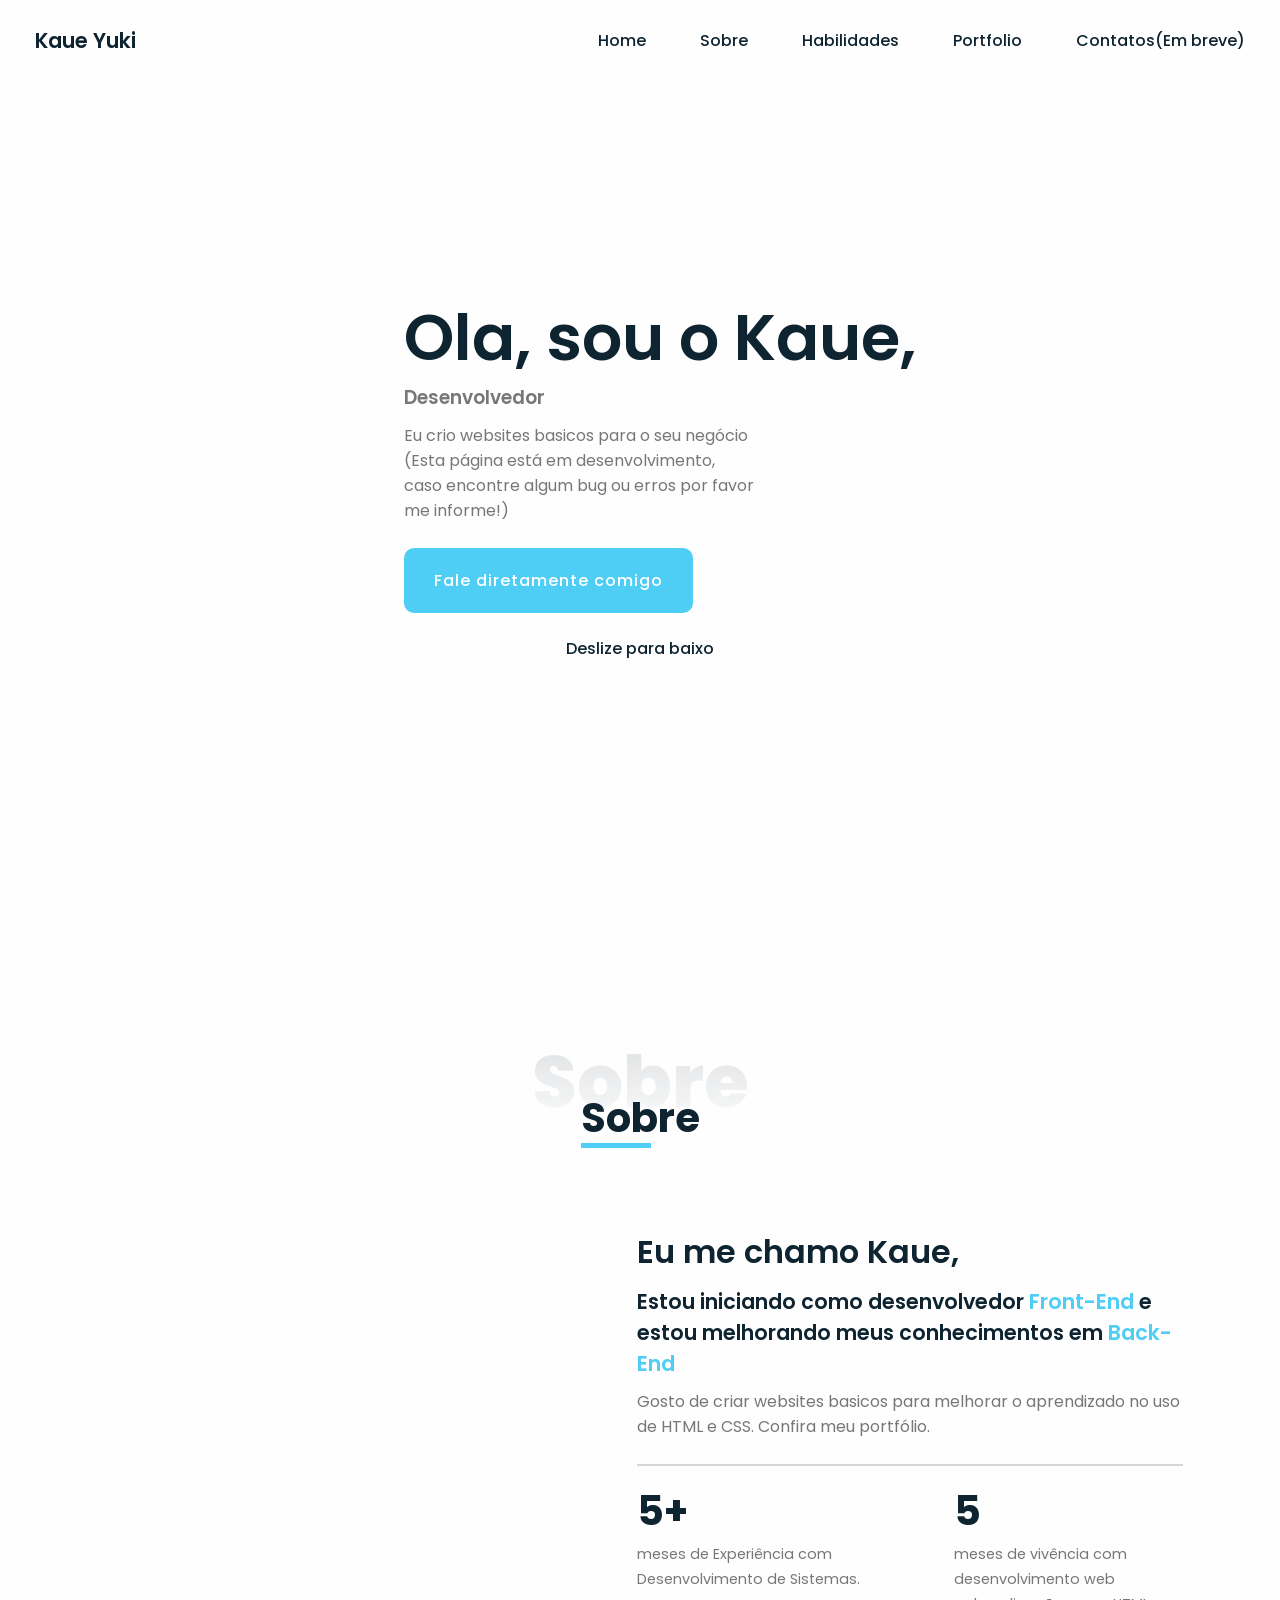
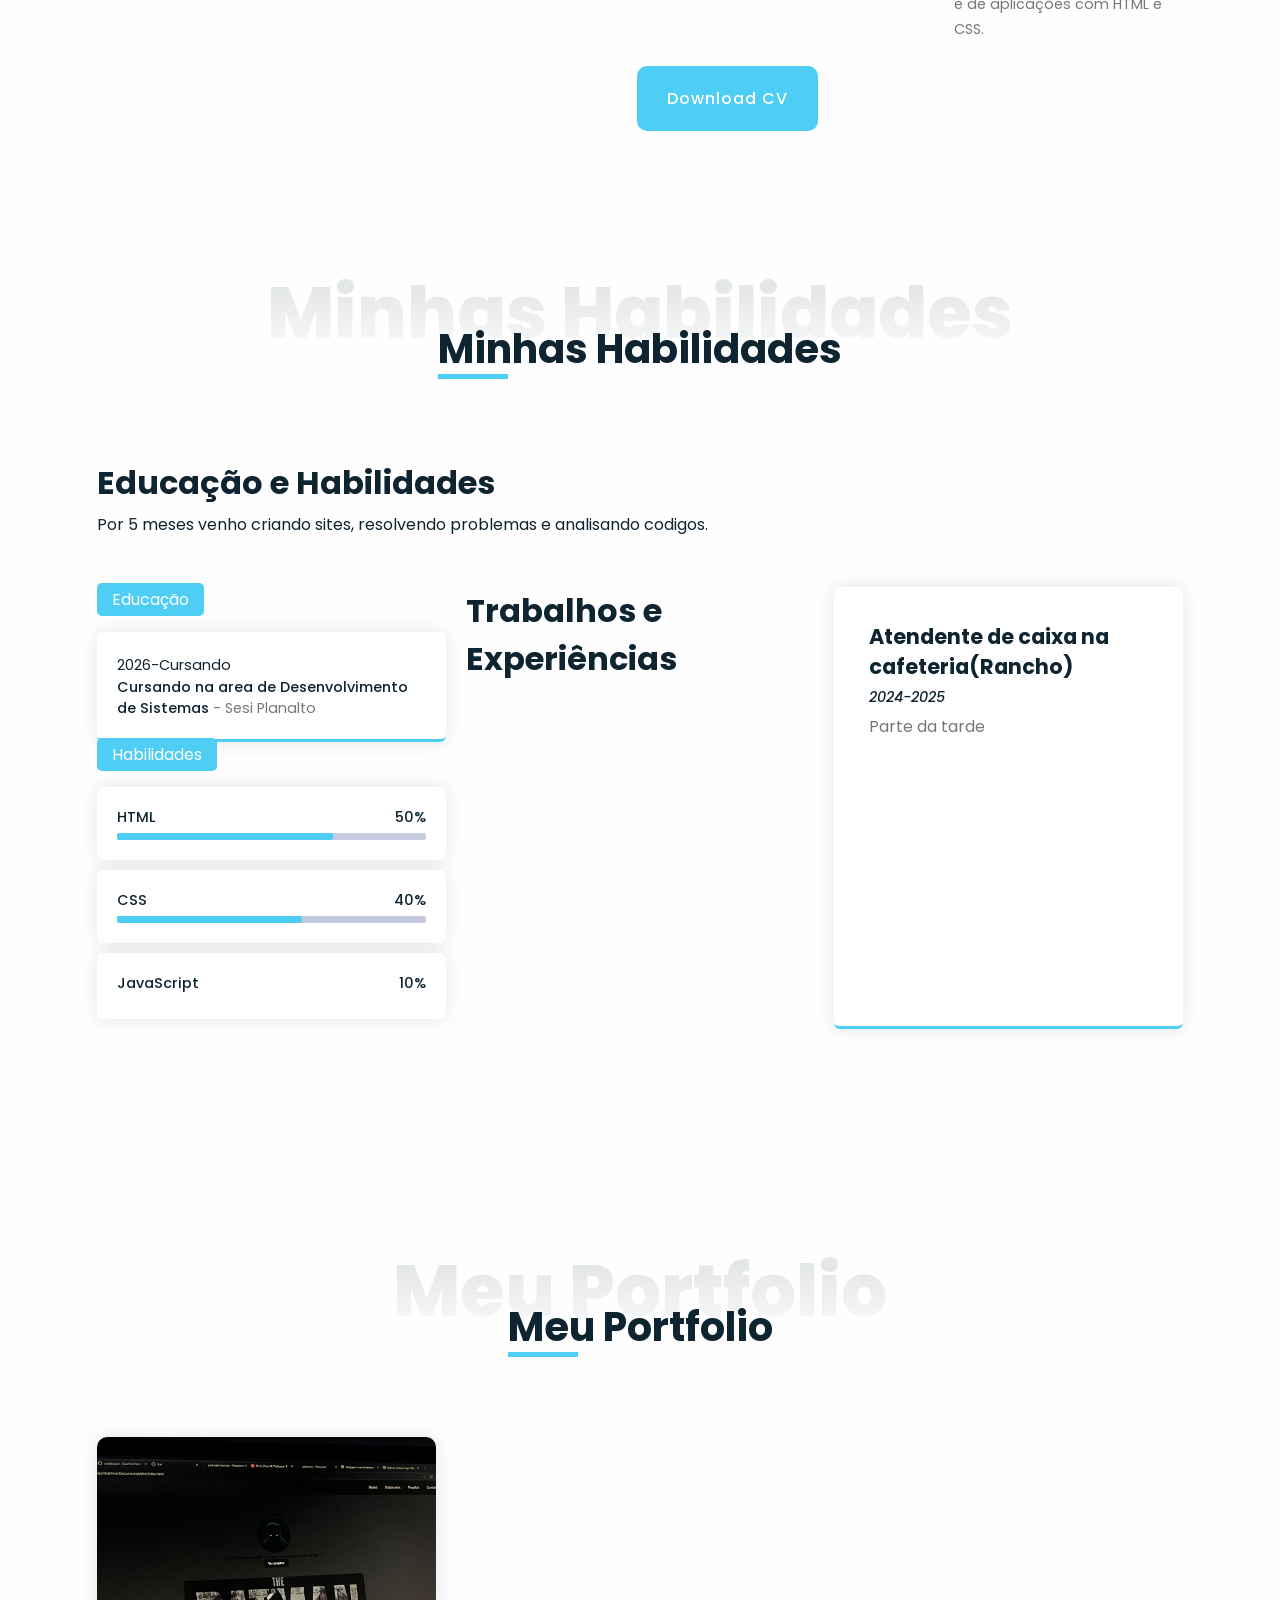
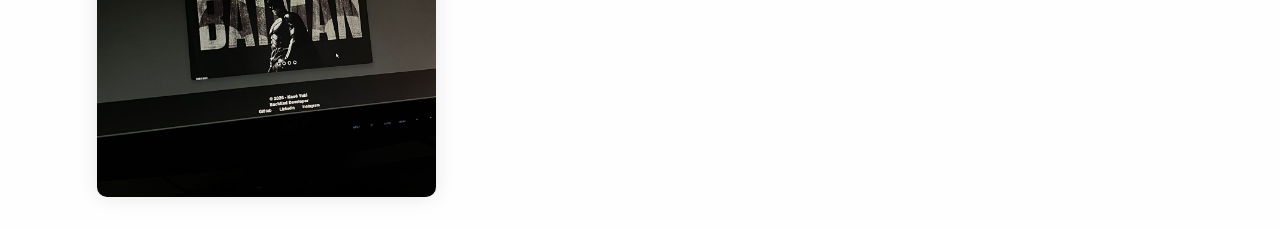
==== commit d2628130: "site atualizado" ====
--- a/index.html
+++ b/index.html
@@ -21,7 +21,7 @@
                     <a href="#about">Sobre</a>
                     <a href="#skills">Habilidades</a>
                     <a href="#portfolio">Portfolio</a>
-                    <a href="#contact ">Contatos (Em Breve)</a>
+                    <a href="#contact ">Contatos(Em breve)</a>
                 </div>
             </div>
         </div>
@@ -153,7 +153,7 @@
                             <div class="overlay"></div>
                             <div class="info">
                             </div>
-                             <img src="C:\Users\Ads.kauekozima\Documents\HTML\WhatsApp Image 2026-06-03 at 10.18.14.jpeg">
+                             <img src="./projeto_imagem.jpeg">
                           </div>
                         </div>
                     </div>
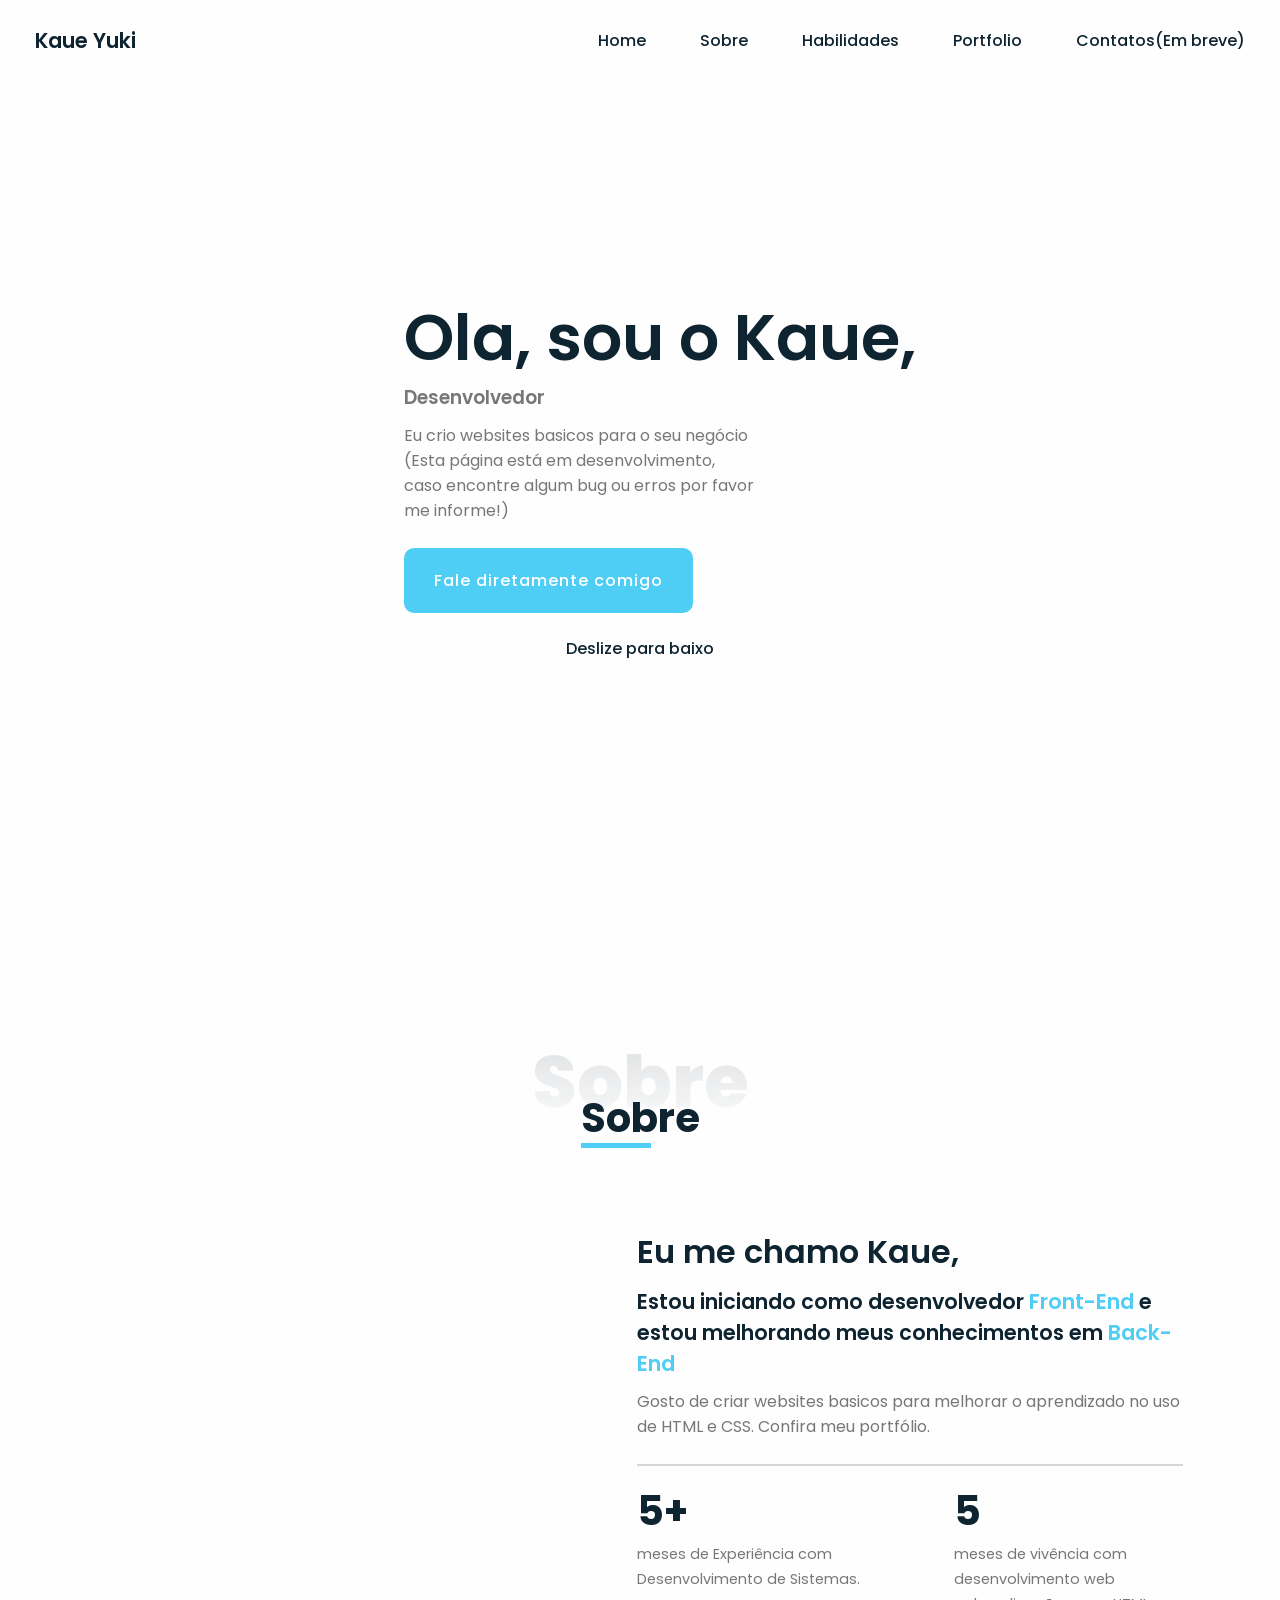
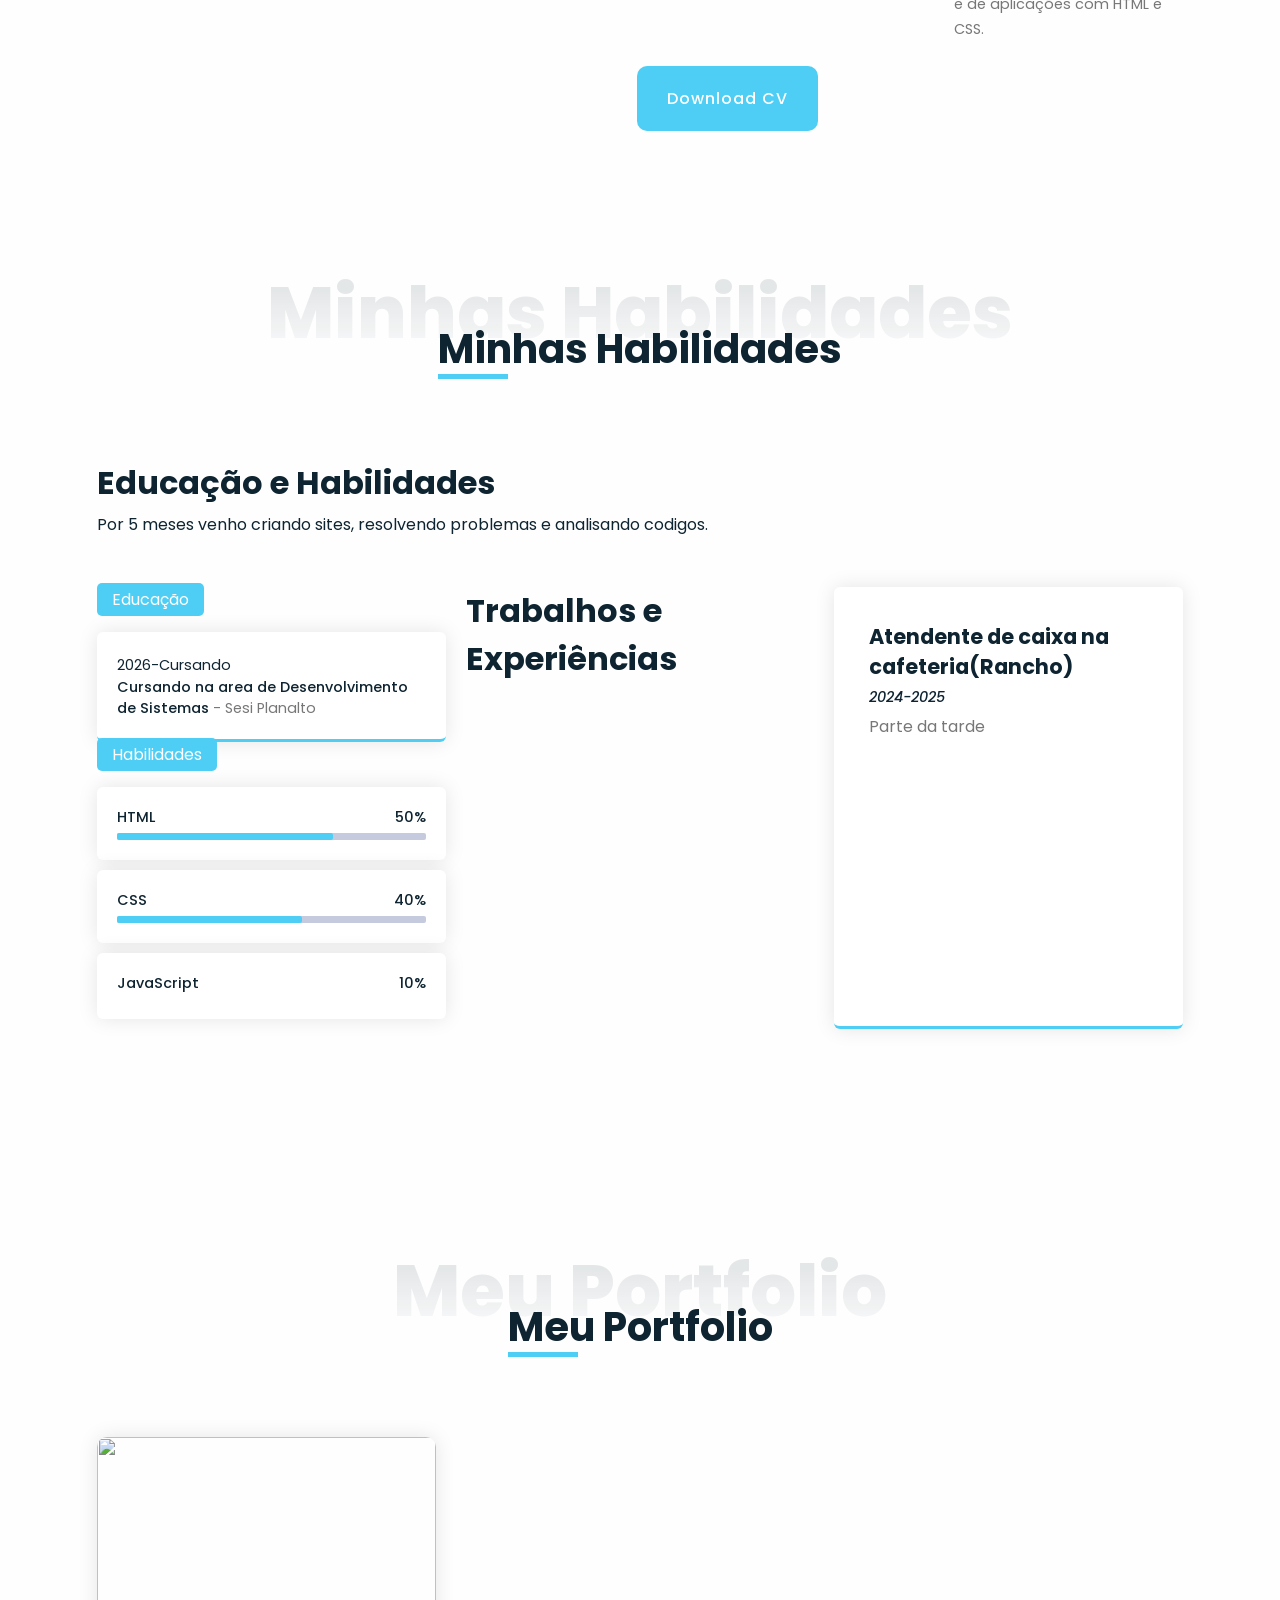
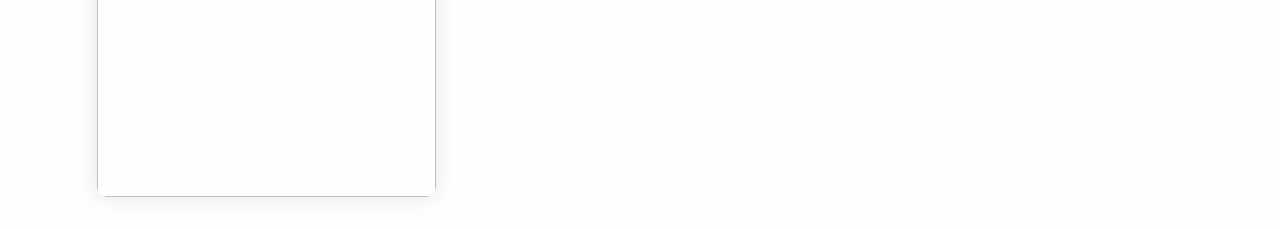
==== commit 53648ec6: "Teste de imagem" ====
--- a/index.html
+++ b/index.html
@@ -153,7 +153,7 @@
                             <div class="overlay"></div>
                             <div class="info">
                             </div>
-                             <img src="./projeto_imagem.jpeg">
+                             <img src="">
                           </div>
                         </div>
                     </div>
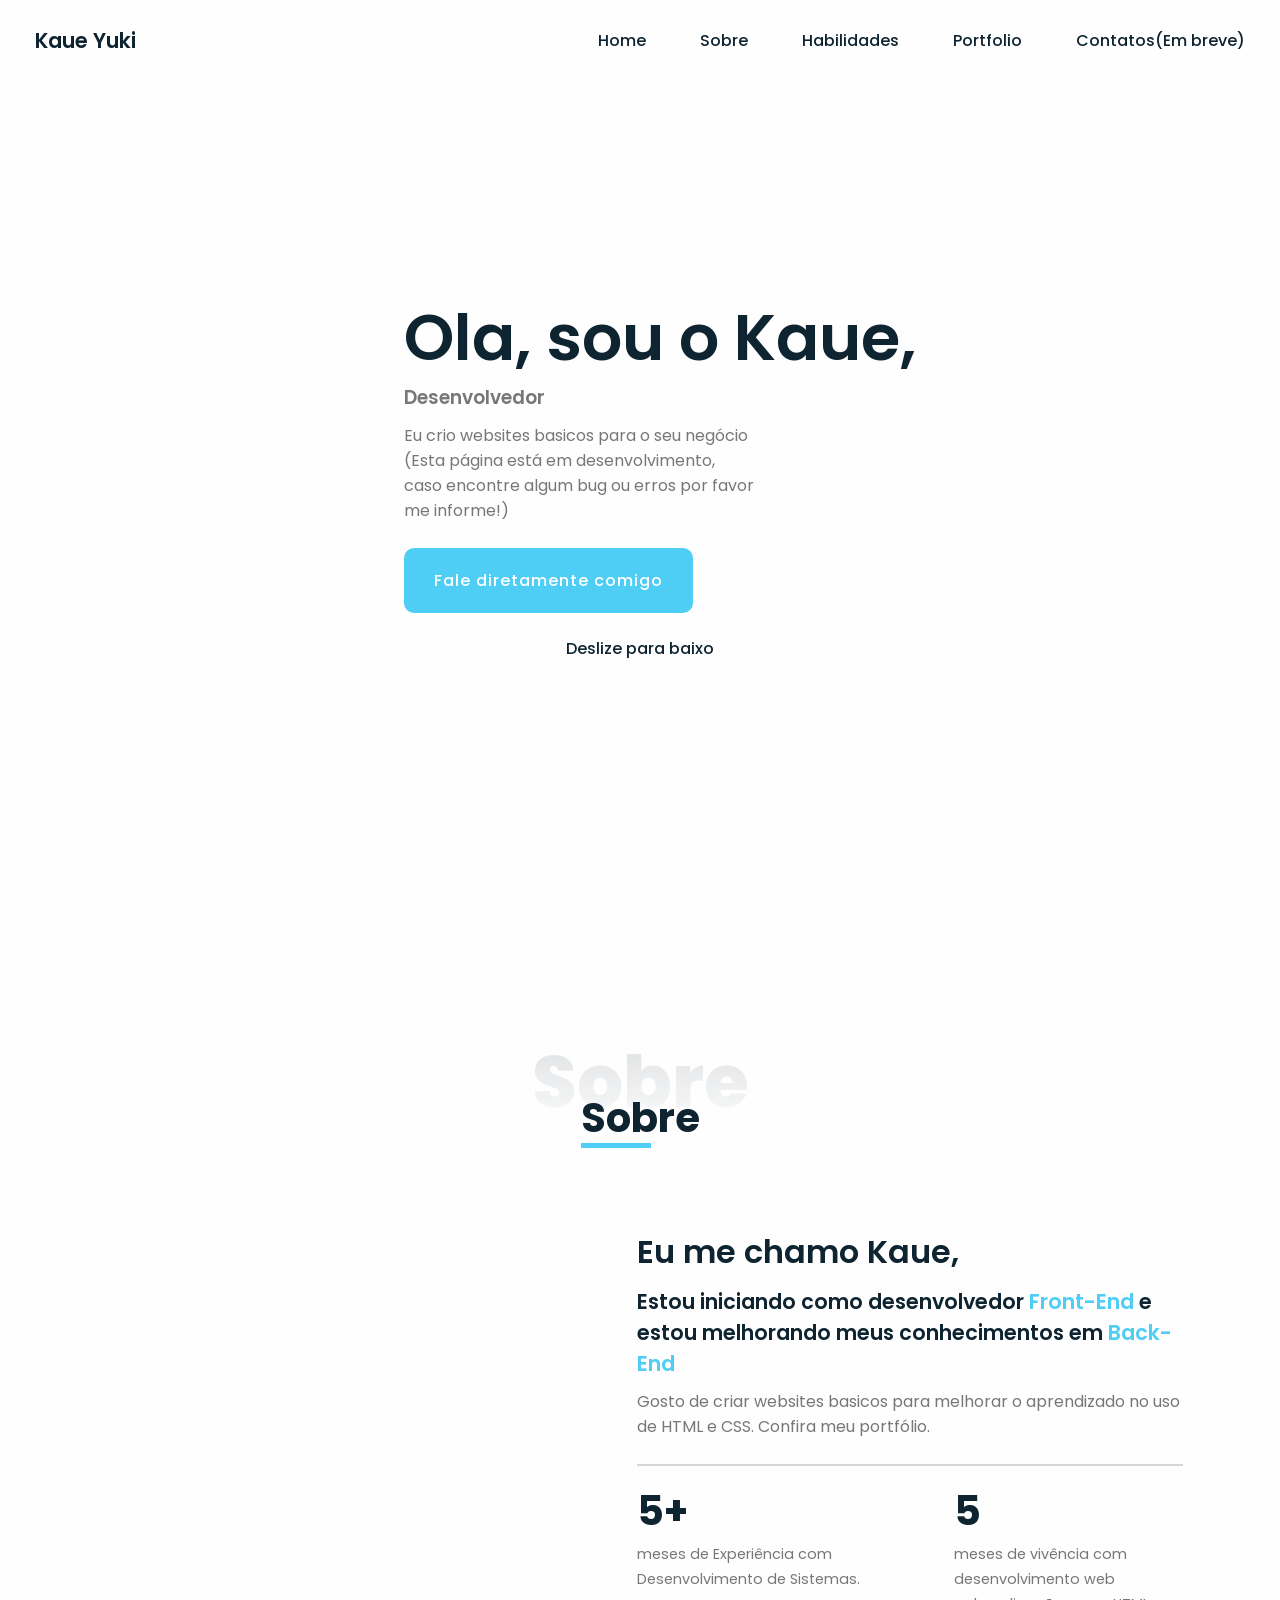
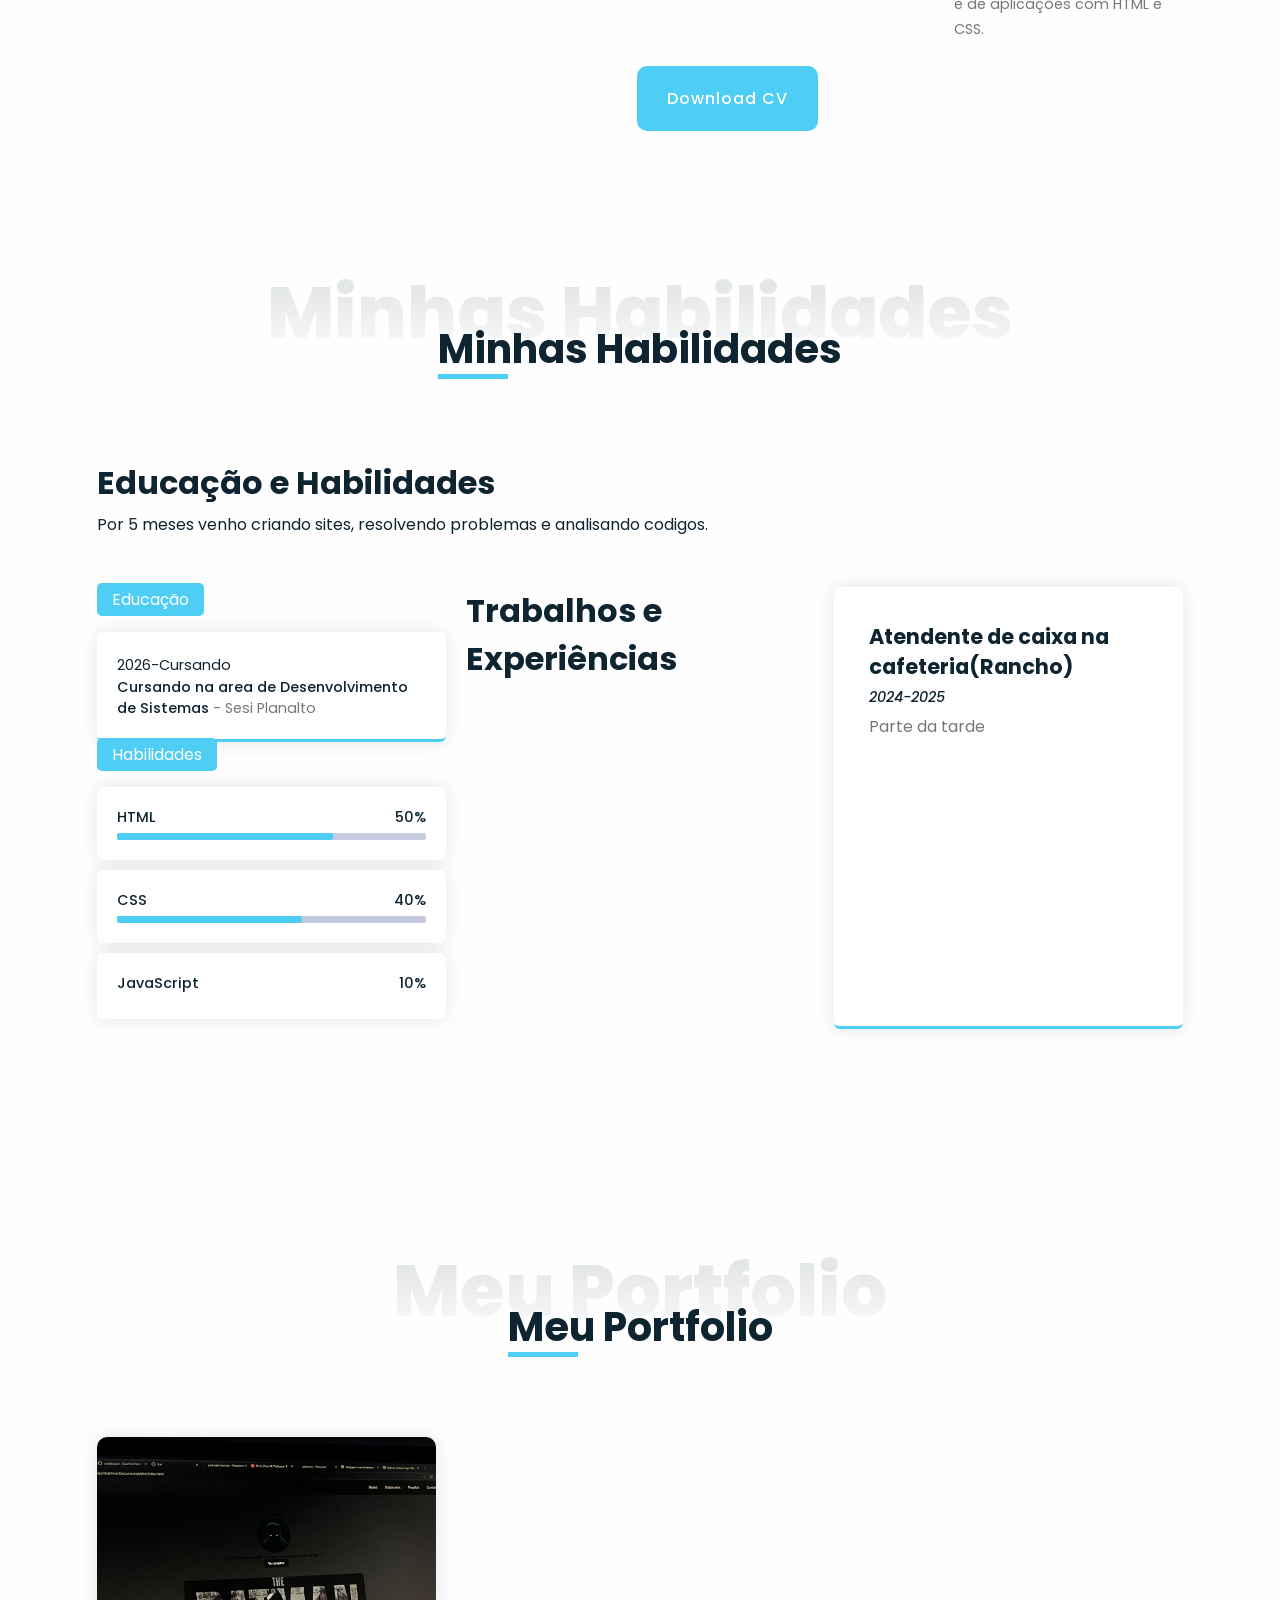
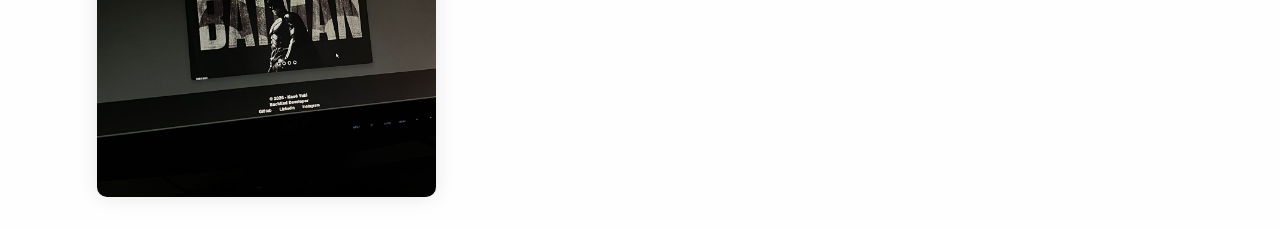
==== commit b4d2a496: "correção da imagem" ====
--- a/index.html
+++ b/index.html
@@ -153,7 +153,7 @@
                             <div class="overlay"></div>
                             <div class="info">
                             </div>
-                             <img src="">
+                             <img src="./projeto_imagem.jpeg">
                           </div>
                         </div>
                     </div>
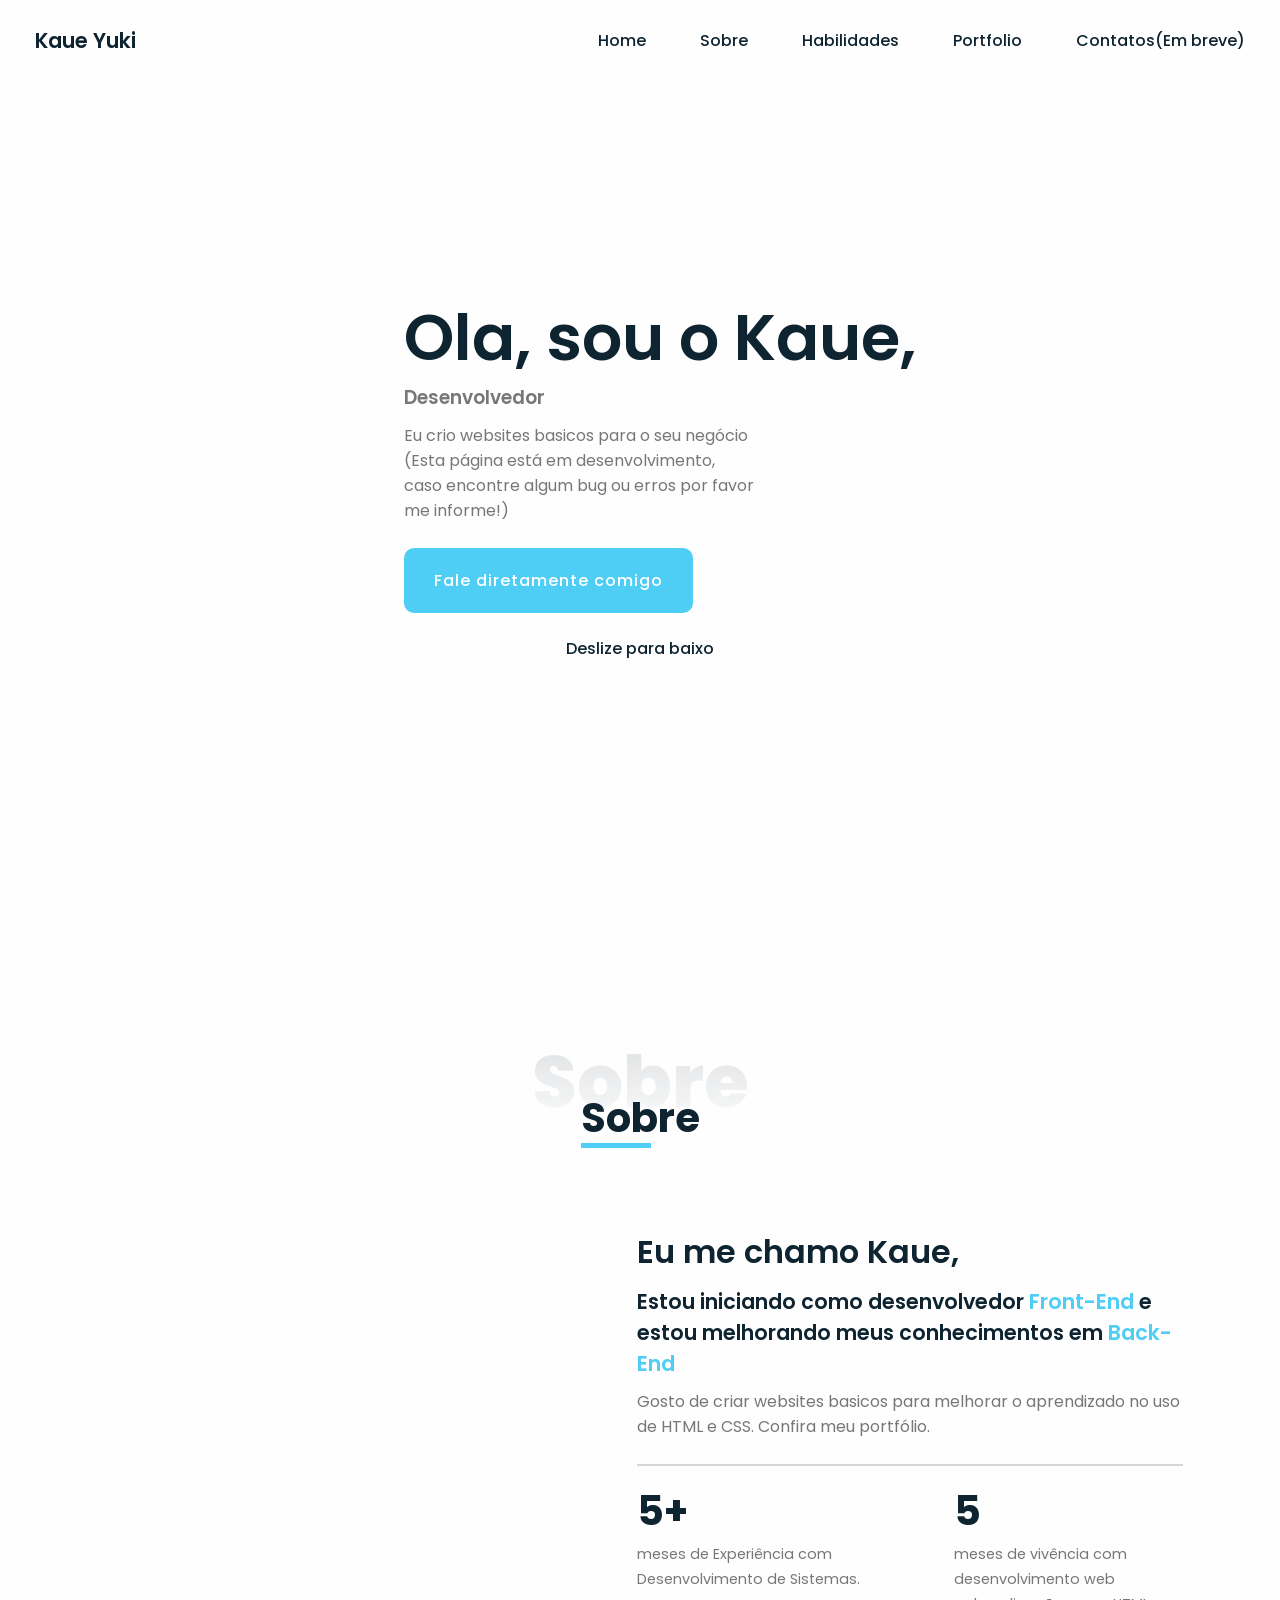
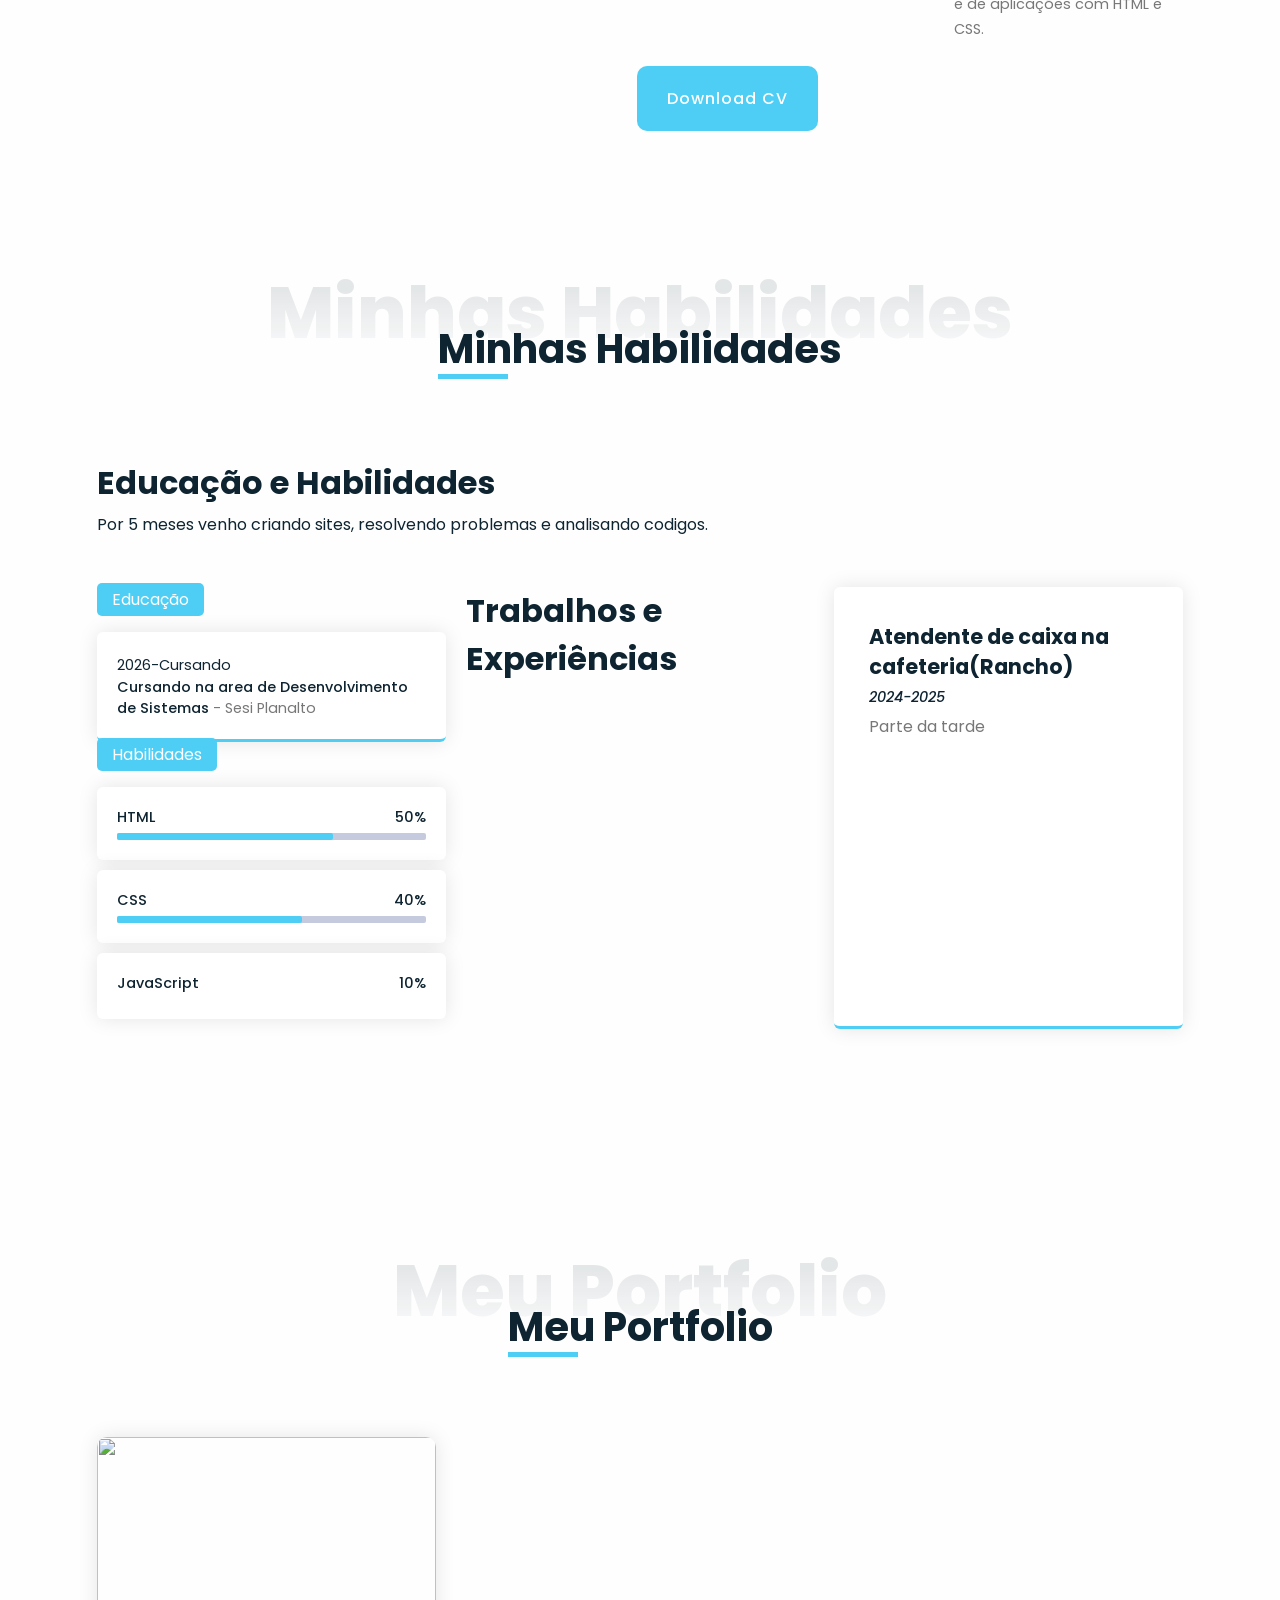
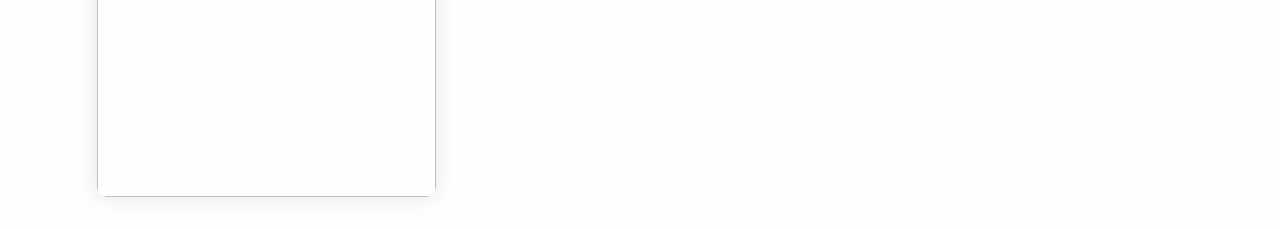
==== commit af3a3737: "teste imagem2" ====
--- a/index.html
+++ b/index.html
@@ -153,7 +153,7 @@
                             <div class="overlay"></div>
                             <div class="info">
                             </div>
-                             <img src="./projeto_imagem.jpeg">
+                             <img src="https://i.redd.it/qq13j65xf5v81.jpg">
                           </div>
                         </div>
                     </div>
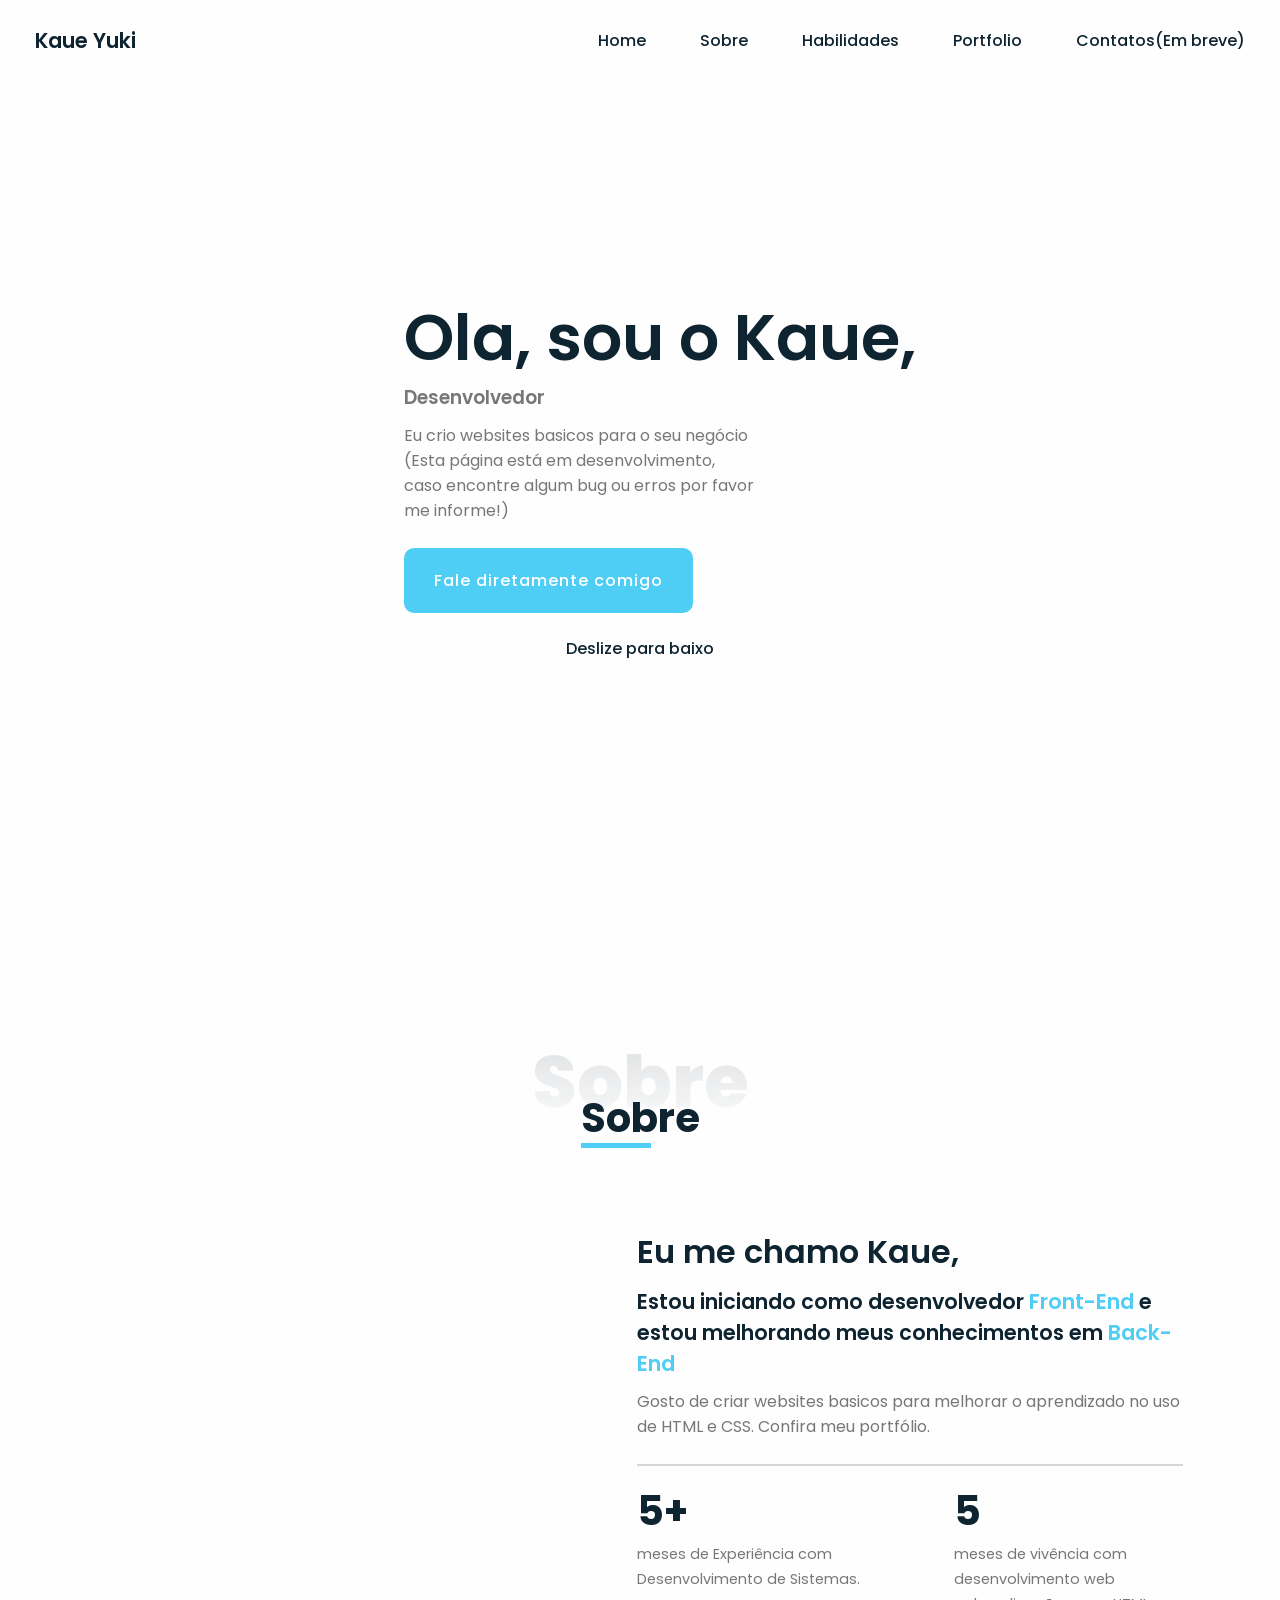
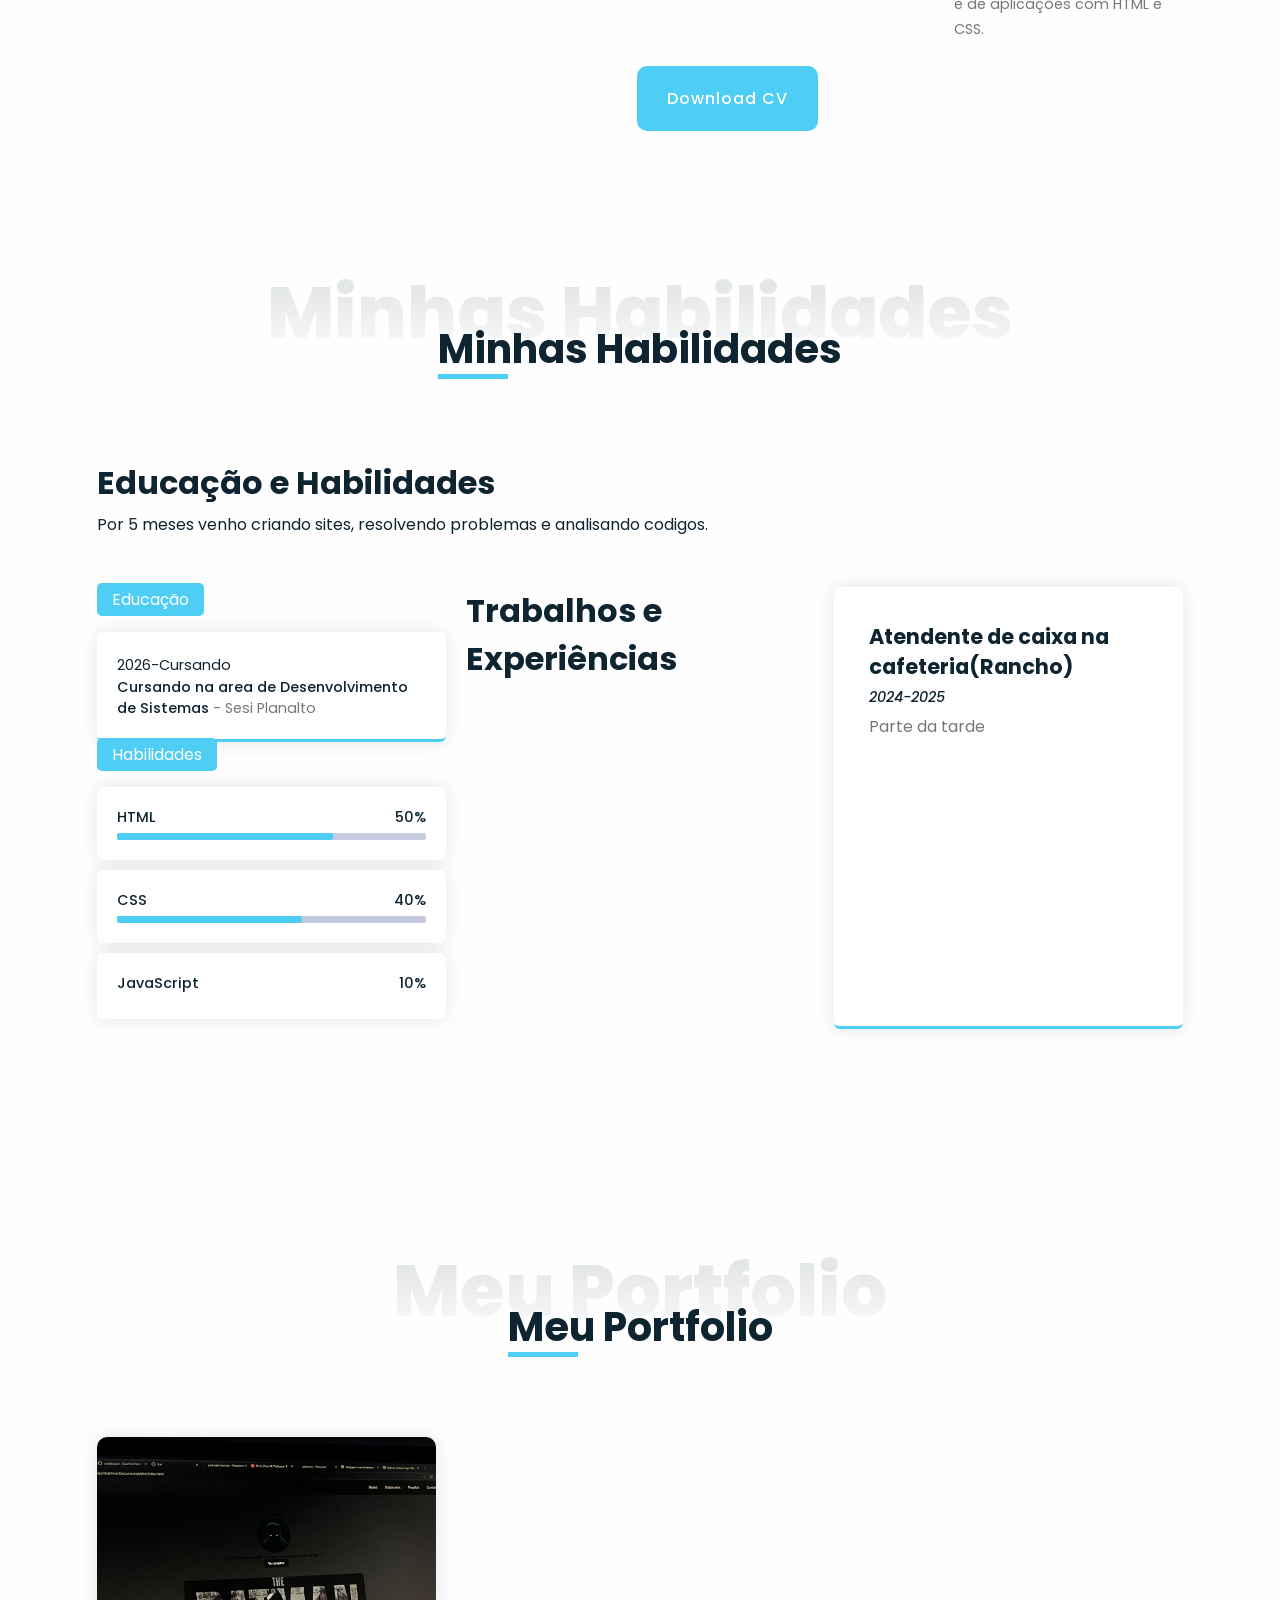
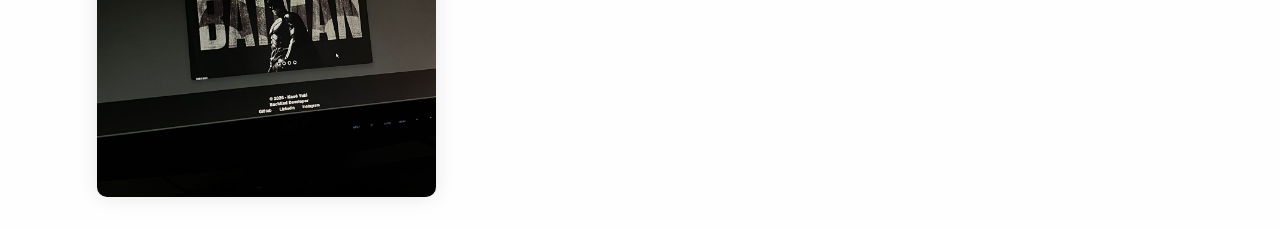
==== commit 3b482be8: "site atualizado" ====
--- a/index.html
+++ b/index.html
@@ -153,7 +153,7 @@
                             <div class="overlay"></div>
                             <div class="info">
                             </div>
-                             <img src="https://i.redd.it/qq13j65xf5v81.jpg">
+                             <img src="./projeto_imagem.jpeg">
                           </div>
                         </div>
                     </div>
